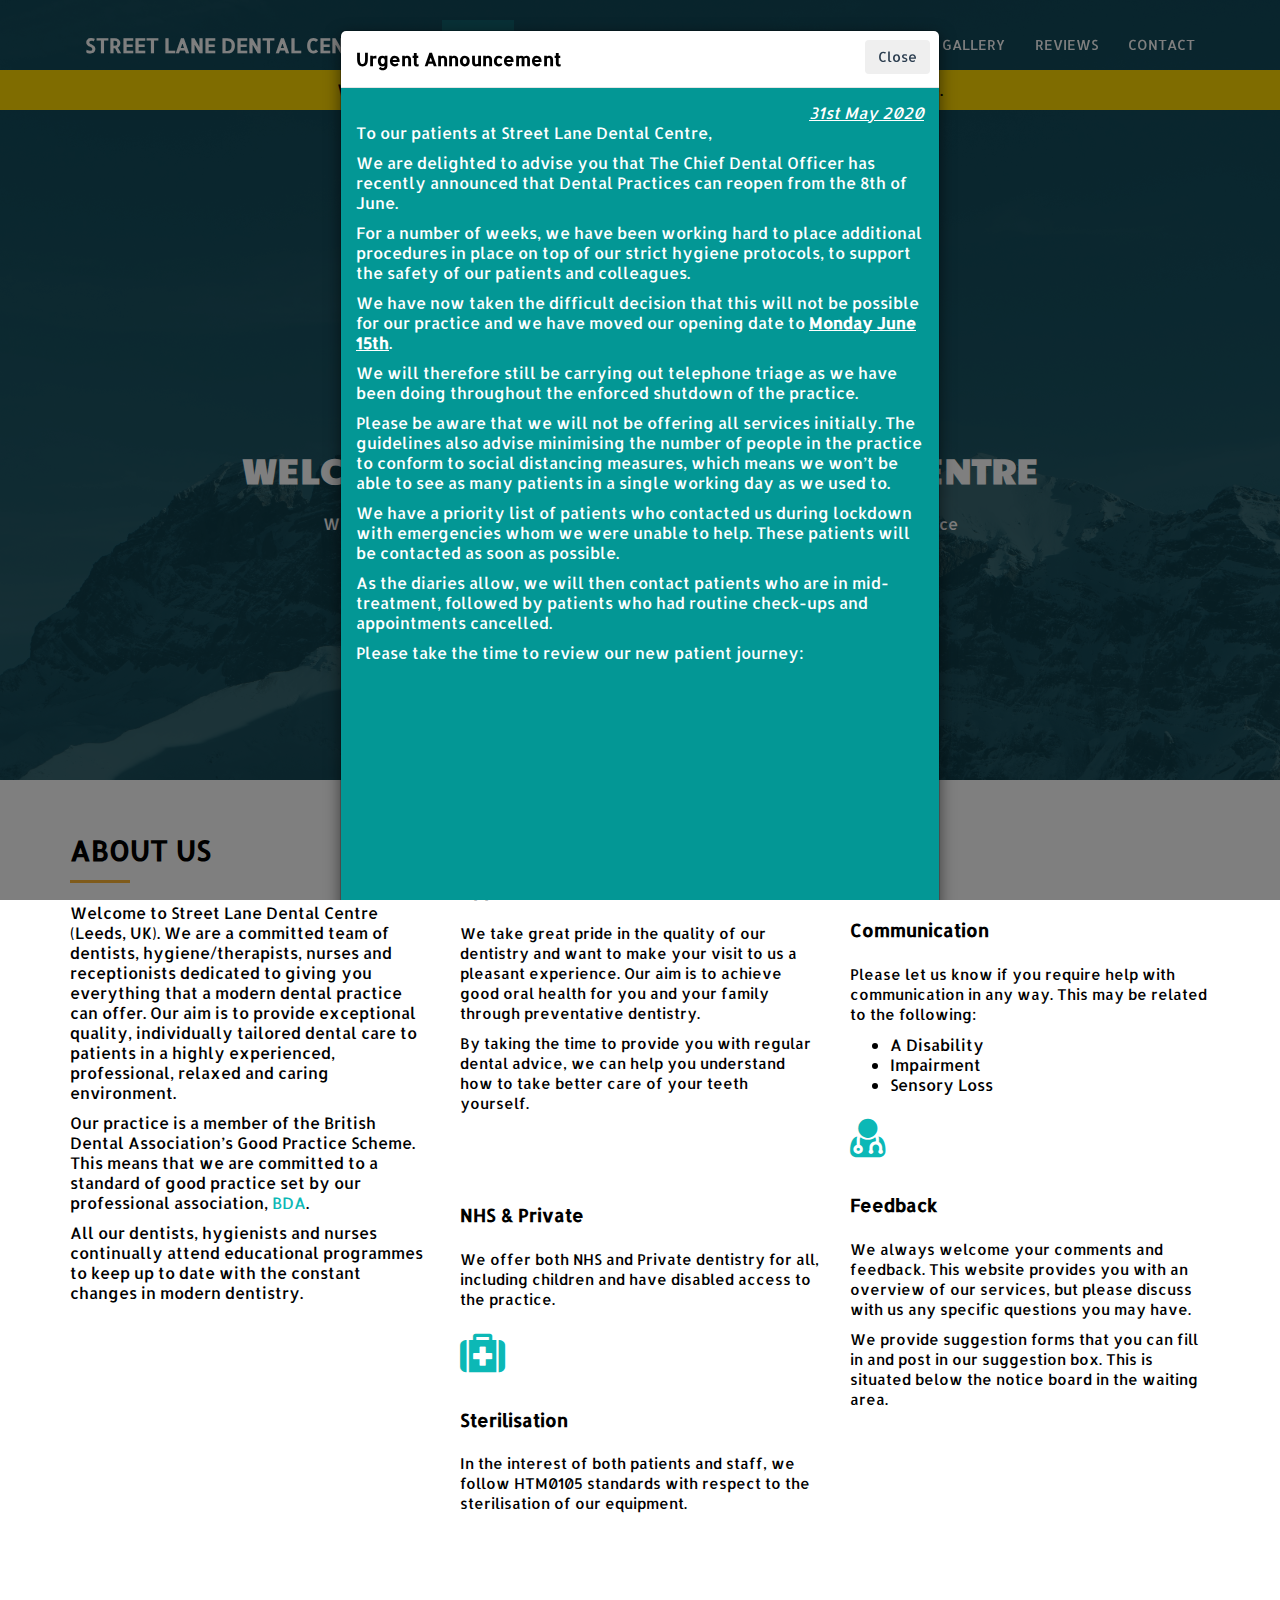
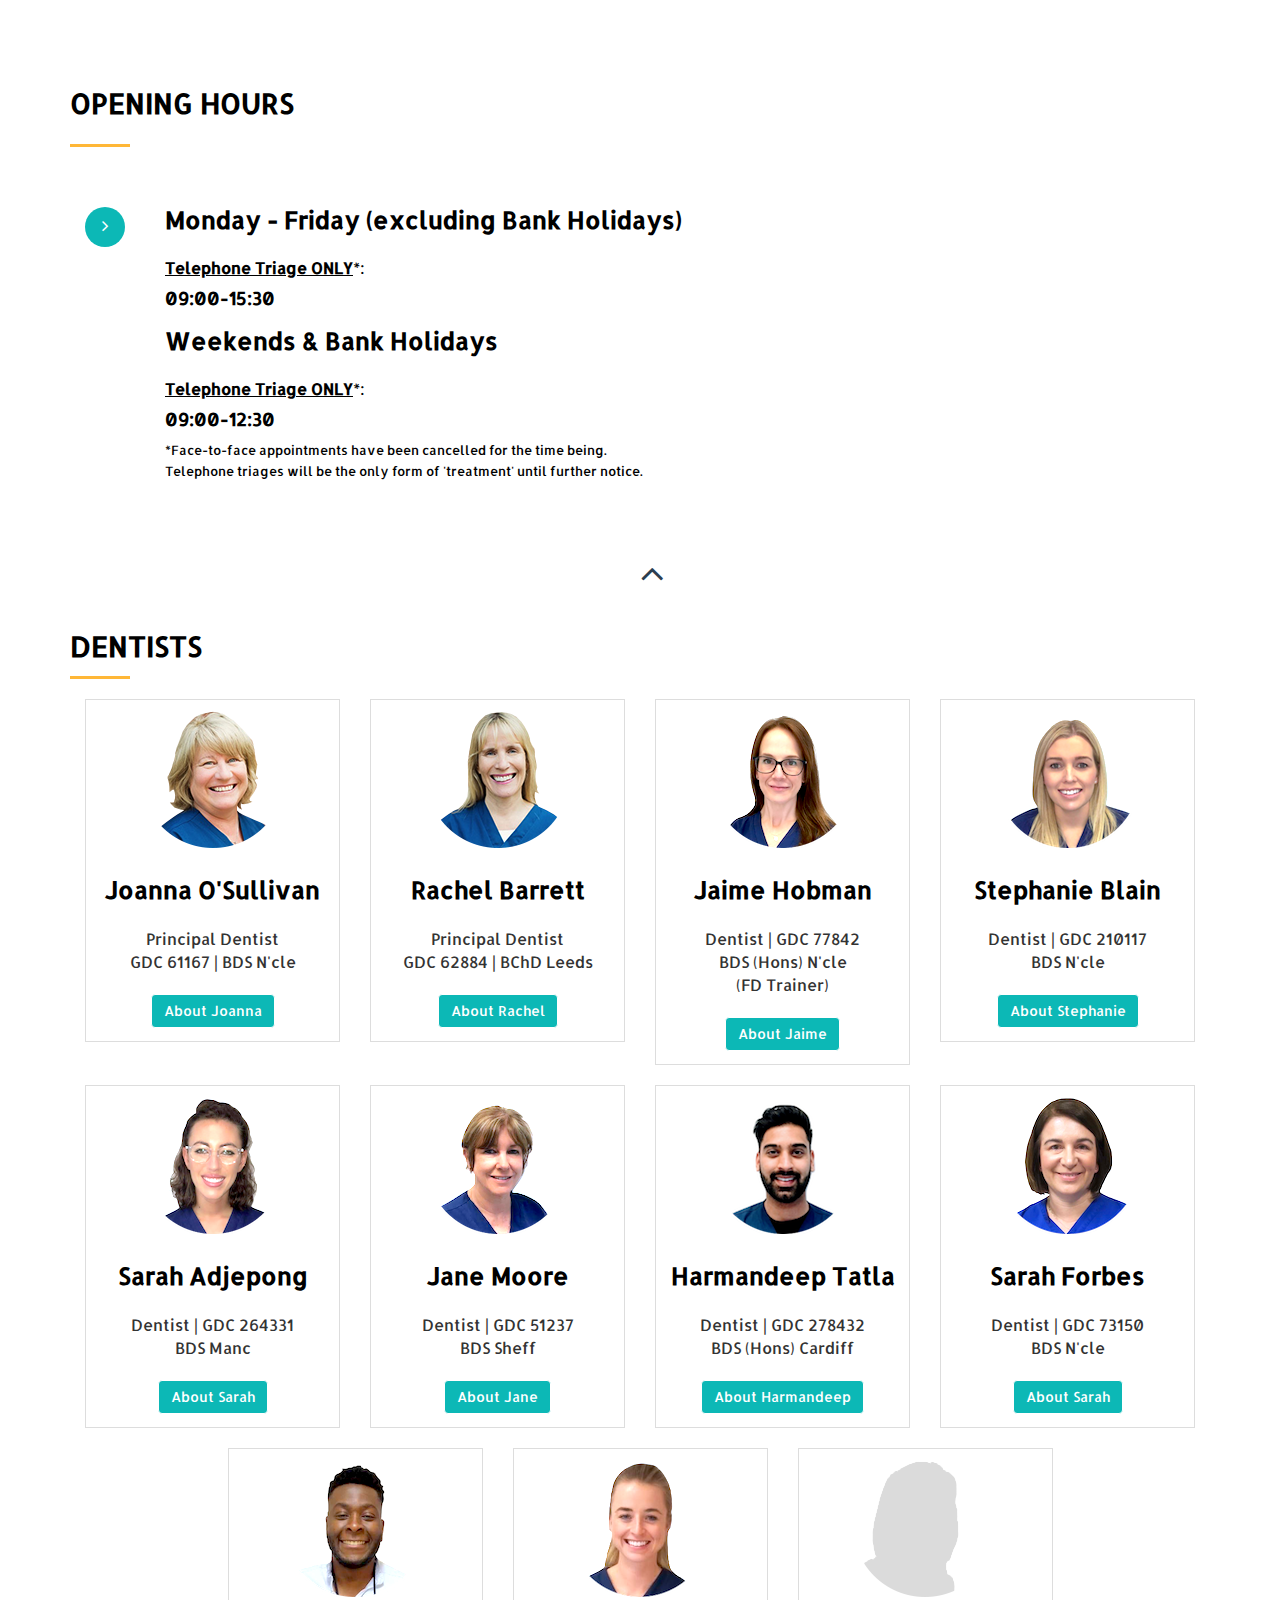
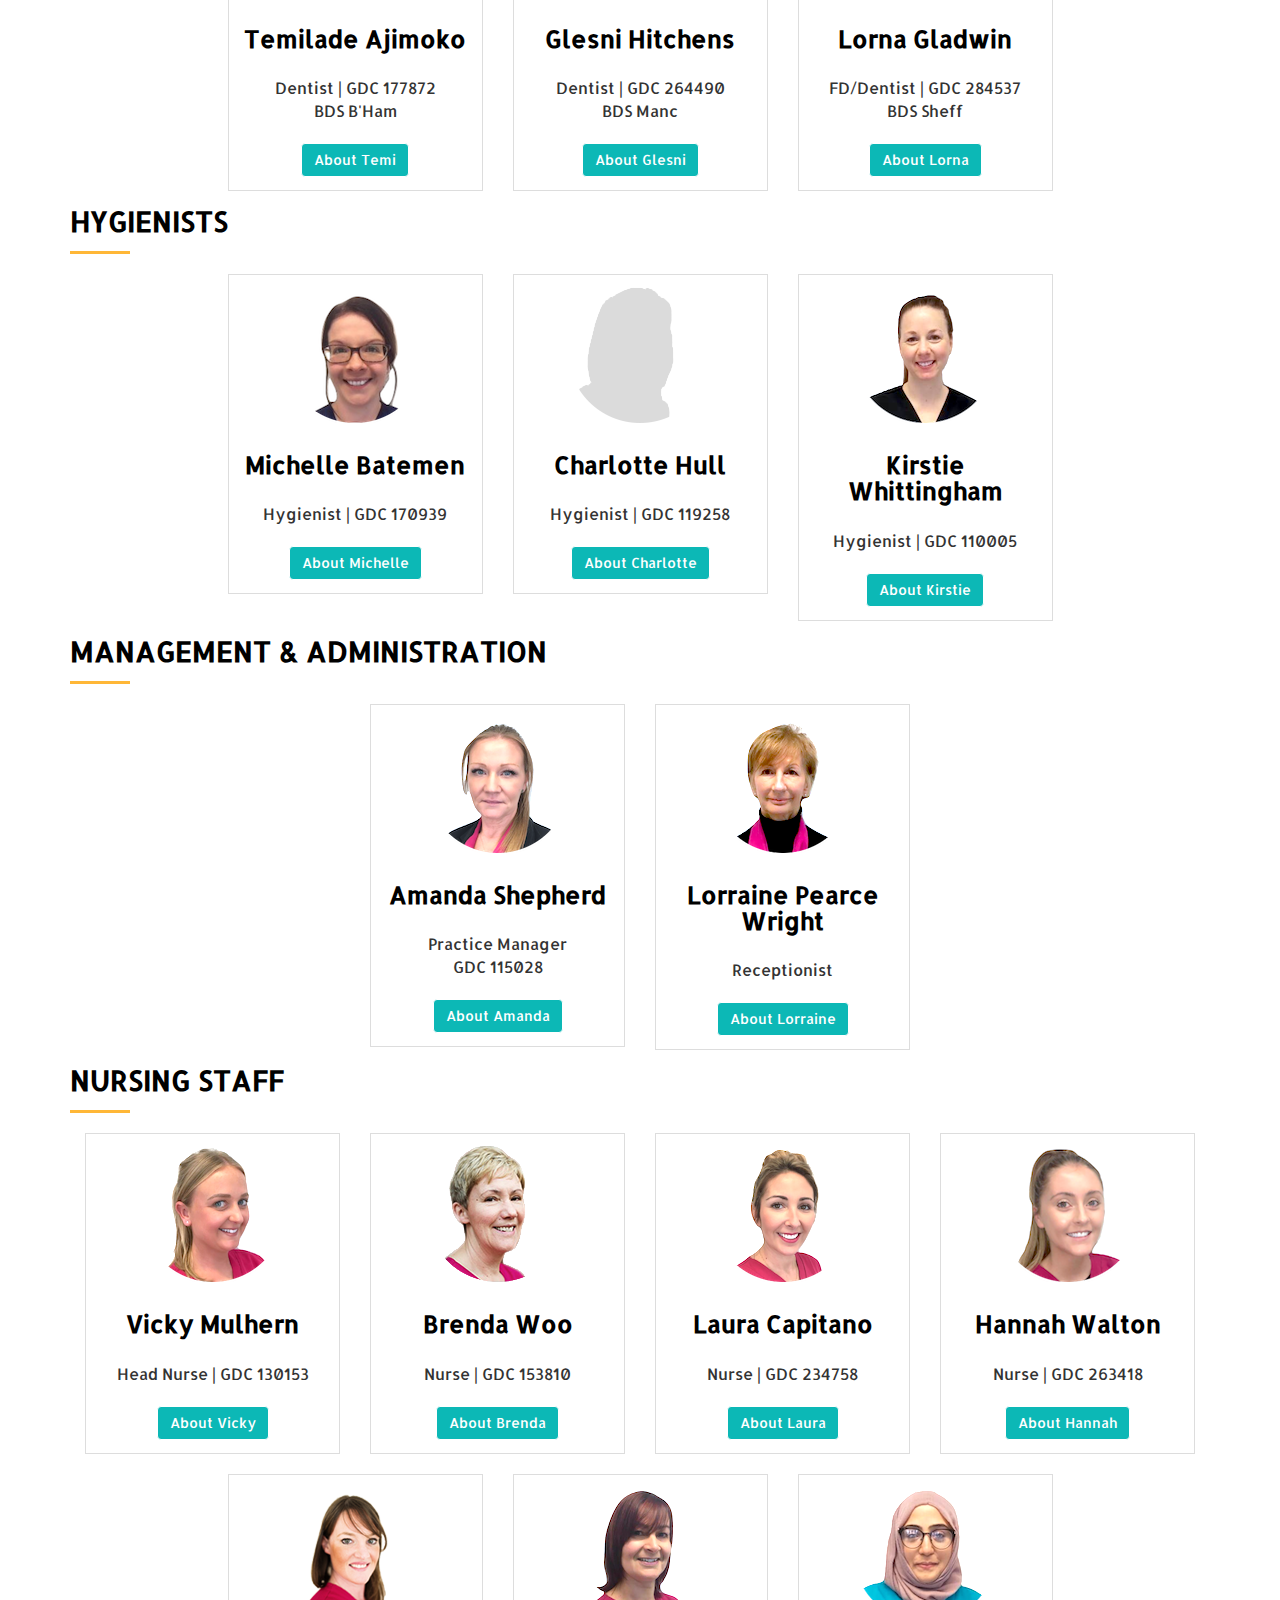
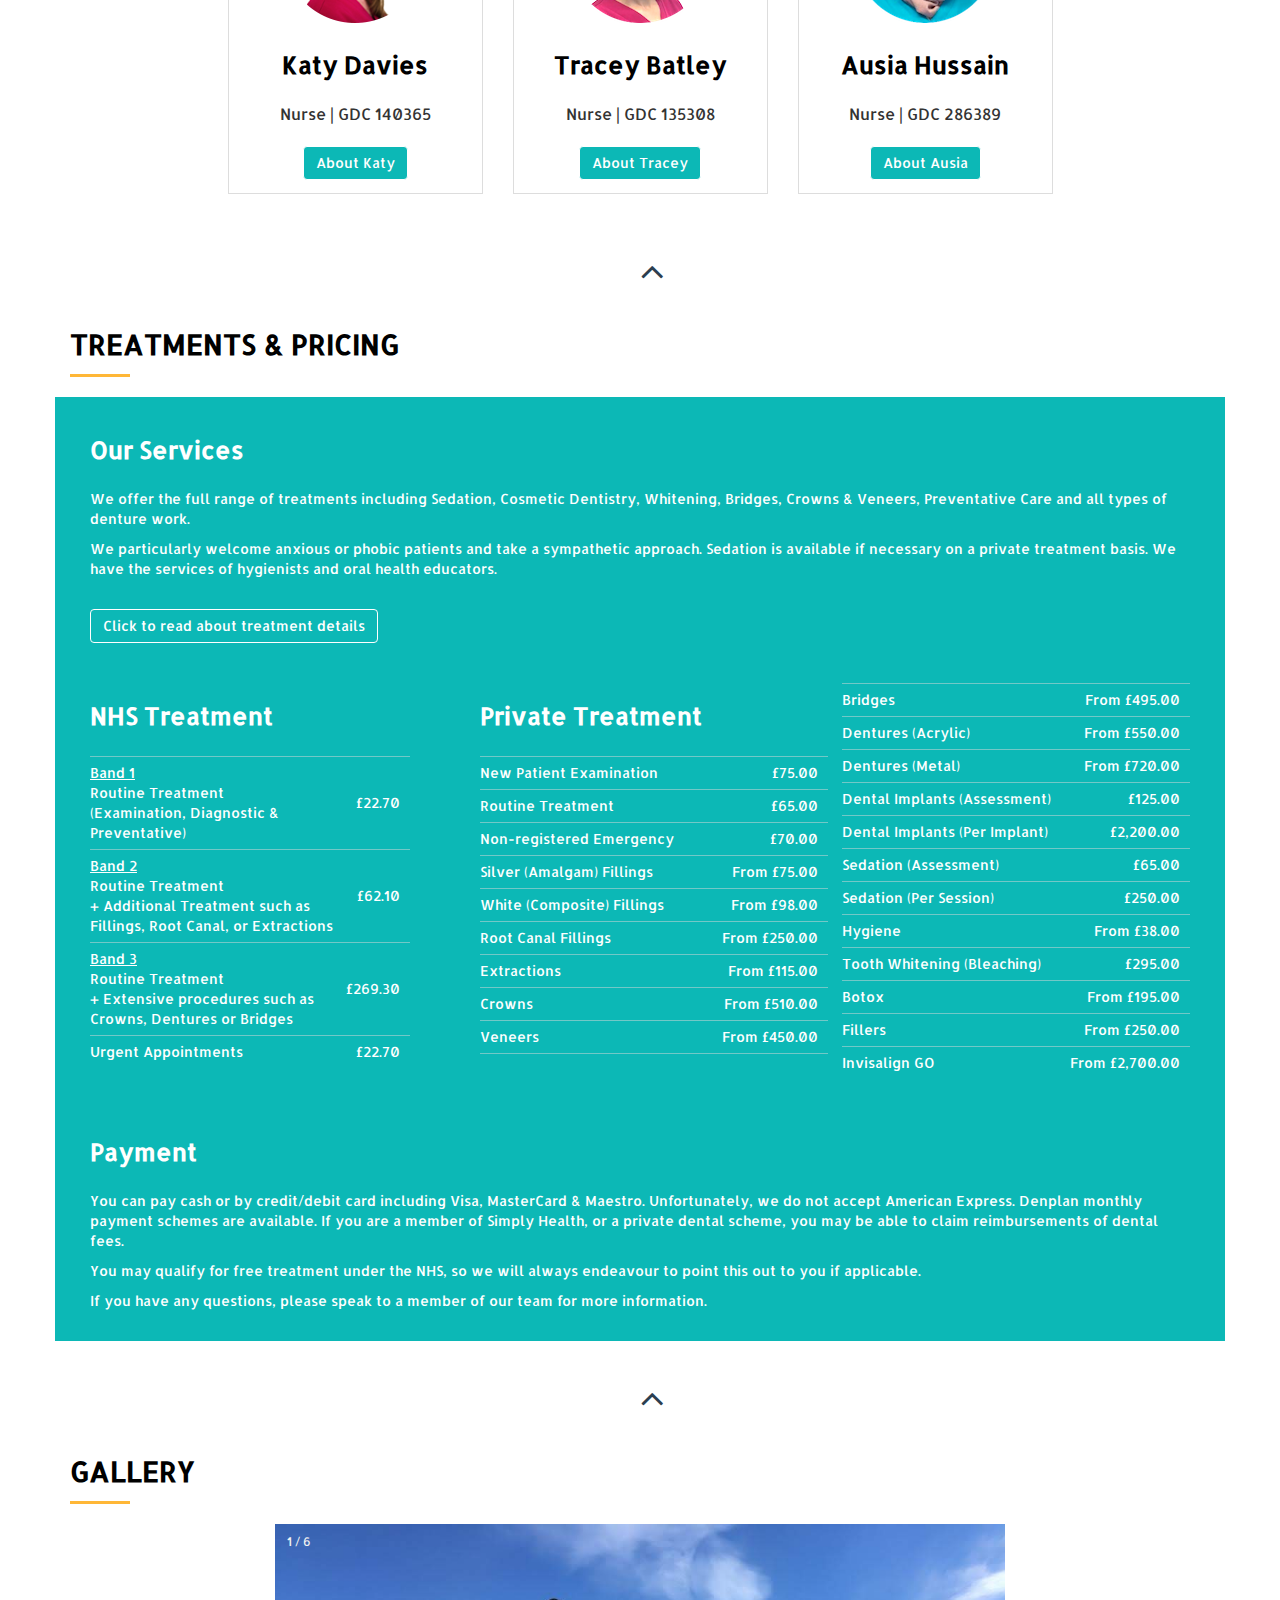
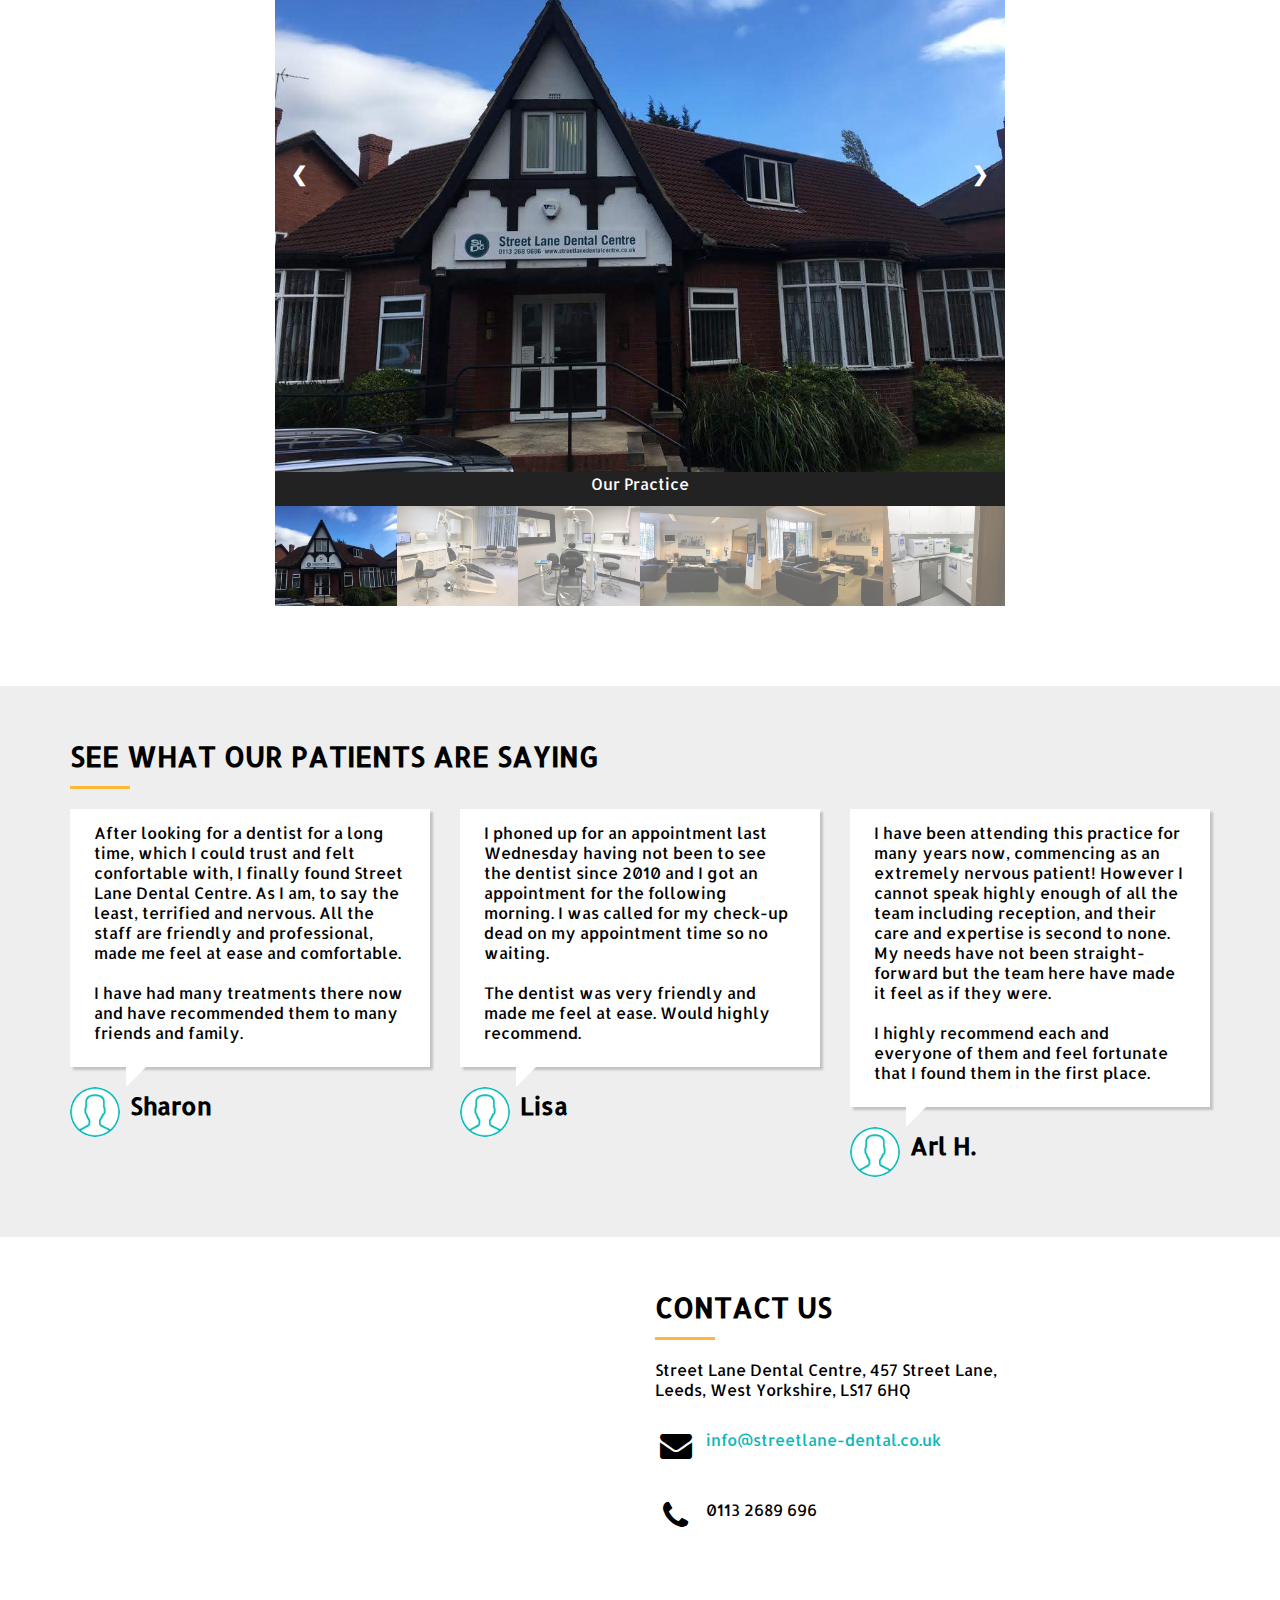
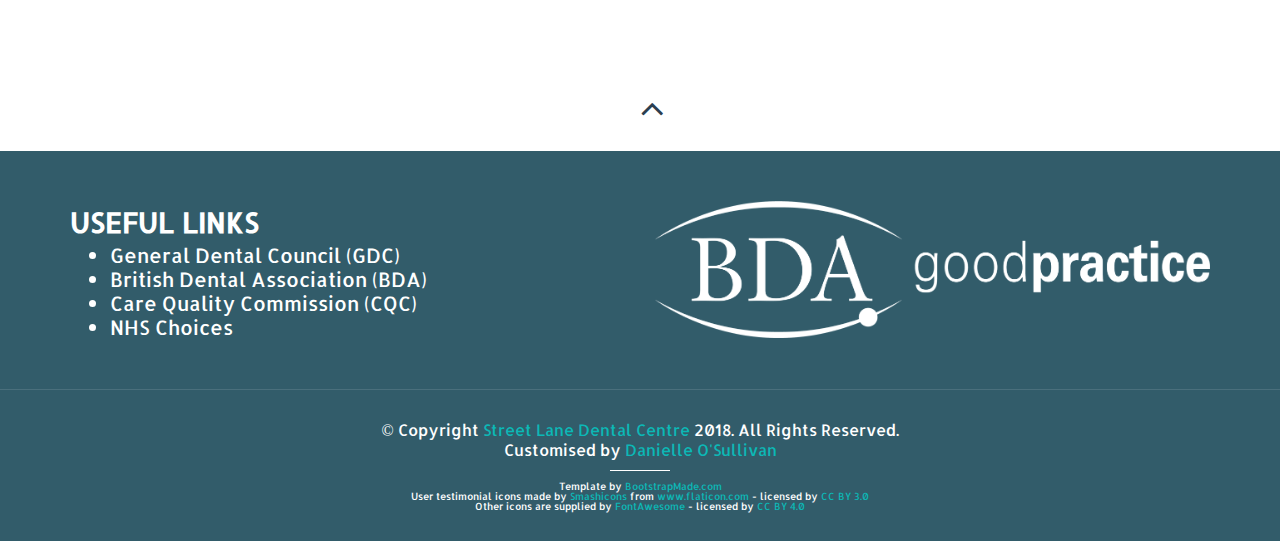
==== index.html @ fb42a30f "Add embedded video on patient journey" ====
<!DOCTYPE html>
<html lang="en">

<head>
  <meta charset="utf-8">
  <meta name="viewport" content="width=device-width, initial-scale=1">
  <title>Street Lane Dental Centre | Leeds</title>
  <meta name="description" content="Street Lane Dental Centre Homepage">
  <meta name="keywords" content="dental practice, dentist, dentistry, medical, doctors">

  <link rel="shortcut icon" type="image/x-icon" href="img/sldc-favicon.ico">
  <link rel="icon" type="image/x-icon" href="img/sldc-favicon.ico">
  <link rel="stylesheet" type="text/css" href="https://fonts.googleapis.com/css?family=Open+Sans|Raleway|Candal">
  <link href='https://fonts.googleapis.com/css?family=Allerta' rel='stylesheet'>
  <link rel="stylesheet" type="text/css" href="css/font-awesome.min.css">
  <link rel="stylesheet" href="https://use.fontawesome.com/releases/v5.4.1/css/all.css" integrity="sha384-5sAR7xN1Nv6T6+dT2mhtzEpVJvfS3NScPQTrOxhwjIuvcA67KV2R5Jz6kr4abQsz" crossorigin="anonymous">
  <link rel="stylesheet" type="text/css" href="css/bootstrap.min.css">
  <link rel="stylesheet" type="text/css" href="css/style.css">
  <!-- =======================================================
    Theme Name: Medilab
    Theme URL: https://bootstrapmade.com/medilab-free-medical-bootstrap-theme/
    Author: BootstrapMade.com
    Author URL: https://bootstrapmade.com
  ======================================================= -->
</head>

<body id="home" data-spy="scroll" data-target=".navbar" data-offset="60">
  <!--banner-->
  <section id="banner" class="banner">
    <div class="bg-color">
      <nav class="navbar navbar-default navbar-fixed-top">
        <div class="container">
          <div class="col-md-12">
            <div class="navbar-header">
              <button type="button" class="navbar-toggle" data-toggle="collapse" data-target="#myNavbar">
                <span class="icon-bar"></span>
                <span class="icon-bar"></span>
                <span class="icon-bar"></span>
              </button>
              <a class="navbar-brand" href=""><img src="img/sldc-logo.png"><span>STREET LANE DENTAL CENTRE</span></a>
            </div>
            <div class="collapse navbar-collapse navbar-right" id="myNavbar">
              <ul class="nav navbar-nav">
                <li class="active"><a href="">Home</a></li>
                <li class=""><a href="#about">About</a></li>
                <li class=""><a href="#hours">Hours</a></li>
                <li class=""><a href="#team">Team</a></li>
                <li class=""><a href="#treatments">Treatments & Prices</a></li>
                <li class=""><a href="#gallery">Gallery</a></li>
                <li class=""><a href="#reviews">Reviews</a></li>
                <li class=""><a href="#contact">Contact</a></li>
              </ul>
            </div>
          </div>
        </div>
        <div class="announcement-container">
          <div class="announcement-banner-header text-center">
            We have some measures in place with regards to COVID-19. <a data-toggle="modal" href="#covid-modal">Read more here</a>.
          </div>
        </div>
      </nav>
      <div class="modal fade" id="covid-modal" tabindex="-1" role="dialog" aria-labelledby="modal-title"
        aria-hidden="true">
        <div class="modal-dialog" role="document">
          <div class="modal-content">
            <div class="modal-header">
              <h4 class="modal-title" id="modal-title">Urgent Announcement</h4>
              <button type="button" class="btn btn-secondary modal-close" data-dismiss="modal">Close</button>
            </div>
            <div class="modal-body covid-modal">
              <div class="date"><i>31st May 2020</i></div>
              <p>To our patients at Street Lane Dental Centre,</p>
              <p>We are delighted to advise you that The Chief Dental Officer has recently announced that Dental
              Practices can reopen from the 8th of June.</p>
              <p>For a number of weeks, we have been working hard to place additional procedures in place on top of our strict hygiene protocols, to support the safety of our patients and colleagues.</p>
              <p>We have now taken the difficult decision that this will not be possible for our practice and we have moved our opening date to <b><u>Monday June 15th</u></b>.</p>
              <p>We will therefore still be carrying out telephone triage as we have been doing throughout the enforced shutdown of the practice.</p>
              <span id="opt-in"></span>
              <p>Please be aware that we will not be offering all services initially. The guidelines also advise minimising the number of people in the practice to conform to social distancing measures, which means we won’t be able to see as many patients in a single working day as we used to.</p>
              <p>We have a priority list of patients who contacted us during lockdown with emergencies whom we were
              unable to help. These patients will be contacted as soon as possible.</p>
              <p>As the diaries allow, we will then contact patients who are in mid-treatment, followed by patients who had routine check-ups and appointments cancelled.</p>
              <p>Please take the time to review our new patient journey:</p>
              <iframe width="560" height="315" src="https://www.youtube.com/embed/AKAT3L2o9x8" frameborder="0"
                allow="accelerometer; autoplay; encrypted-media; gyroscope; picture-in-picture" allowfullscreen></iframe>
              <p>Please assume that any dental appointment you have scheduled with us that was arranged prior to the
              UK lockdown is cancelled for the time being.</p>
              <p><b><u>Please do not attend the practice without a prior appointment.</u></b></p>
              <p>If you do need help or advice, please <a class="covid-link" href="#contact" id="contact-link">call or email us</a>.</p>
              <p>Our team will be working really hard to get back to ‘normal’ as soon as possible, so whilst this is brilliant news, please be patient with us.</p>
              <p>We hope to see you soon,</p>
              <p><b><span style="font-size: larger;">Joanna O’Sullivan & Rachel Barrett</span></b><br>
              Owners<br>Street Lane Dental Centre</p>
            </div>
            <div class="modal-footer treatment-modal">
              <button type="button" class="btn btn-secondary" data-dismiss="modal">Close</button>
            </div>
          </div>
        </div>
      </div>
      <div class="container">
        <div class="row">
          <div class="banner-info">
            <div class="banner-logo text-center">
              <img src="img/sldc-logo.png" class="img-responsive">
            </div>
            <div class="banner-text text-center">
              <h1 class="white">Welcome to Street Lane Dental Centre</h1>
              <p class="white">Whether you are a new or existing patient, thank you for choosing our practice</p>
              <a href="#contact" class="btn btn-appoint">MAKE AN APPOINTMENT</a>
            </div>
          </div>
        </div>
      </div>
    </div>
  </section>
  <!--/ banner-->
  <!--about-->
  <section id="about" class="section-padding">
    <div class="container">
      <div class="row">
        <div class="col-md-4 col-sm-4">
          <h2 class="ser-title">About Us</h2>
          <hr class="botm-line">
          <p>Welcome to Street Lane Dental Centre (Leeds, UK). We are a committed team of dentists, hygiene/therapists, nurses and receptionists dedicated to giving you everything that a modern dental practice can offer. Our aim is to provide exceptional quality, individually tailored dental care to patients in a highly experienced, professional, relaxed and caring environment.</p>
          <p>Our practice is a member of the British Dental Association’s Good Practice Scheme. This means that we are committed to a standard of good practice set by our professional association,
            <a href="https://www.bda.org/goodpractice">BDA</a>.</p>
          <p>All our dentists, hygienists and nurses continually attend educational programmes to keep up to date with the constant changes in modern dentistry.</p>
        </div>
        <div class="col-md-4 col-sm-4">
          <div class="service-info">
            <div class="icon">
              <i class="fa fa-hospital"></i>
            </div>
            <div class="icon-info">
              <h4>Appointments</h4>
              <p>We take great pride in the quality of our dentistry and want to make your visit to us a pleasant experience. Our aim is to achieve good oral health for you and your family through preventative dentistry.</p>
              <p>By taking the time to provide you with regular dental advice, we can help you understand how to take better care of your teeth yourself.</p>
              <br>
            </div>
          </div>
          <div class="service-info">
            <div class="icon">
              <i class="fas fa-tooth"></i>
            </div>
            <div class="icon-info">
              <h4>NHS & Private</h4>
              <p>We offer both NHS and Private dentistry for all, including children and have disabled access to the practice.</p>
            </div>
          </div>
          <div class="service-info">
            <div class="icon">
              <i class="fa fa-medkit"></i>
            </div>
            <div class="icon-info">
              <h4>Sterilisation</h4>
              <p>In the interest of both patients and staff, we follow HTM0105 standards with respect to the sterilisation of our
                equipment.</p>
              <br>
            </div>
          </div>
        </div>
        <div class="col-md-4 col-sm-4">
          <div class="service-info bullet-points">
            <div class="icon">
              <i class="fa fa-universal-access"></i>
            </div>
            <div class="icon-info">
              <h4>Communication</h4>
              <p>Please let us know if you require help with communication in any way. This may be related to the following:
                <ul>
                  <li>A Disability</li>
                  <li>Impairment</li>
                  <li>Sensory Loss</li>
                </ul>
              </p>
            </div>
          </div>
          <div class="service-info">
            <div class="icon">
              <i class="fa fa-user-md"></i>
            </div>
            <div class="icon-info">
              <h4>Feedback</h4>
              <p>We always welcome your comments and feedback. This website provides you with an overview of our services, but please discuss with us any specific questions you may have.</p>
              <p>We provide suggestion forms that you can fill in and post in our suggestion box. This is situated below the notice board in the waiting area.</p>
            </div>
          </div>
        </div>
      </div>
    </div>
  </section>
  <!--/ about-->
  <!--opening times-->
  <section id="hours" class="section-padding">
    <div class="container">
      <div class="row">
        <div class="col-md-12 col-sm-4 col-xs-12">
          <div class="section-title">
            <h2 class="head-title lg-line">Opening Hours</h2>
            <hr class="botm-line">
            <p class="sec-para"></p>
          </div>
        </div>
        <div class="col-md-12">
        <!-- <div class="col-md-4 col-sm-8 col-xs-12"> -->
          <div style="visibility: visible;" class="col-sm-9 more-features-box">
            <div class="more-features-box-text">
              <div class="more-features-box-text-icon"> <i class="fa fa-angle-right" aria-hidden="true"></i> </div>
              <div class="more-features-box-text-description">
                <h3>Monday - Friday (excluding Bank Holidays)</h3>
                <p>
                  <b><u>Telephone Triage ONLY</u></b>*:
                  <h4>09:00-15:30</h4>
                </p>
                <h3>Weekends & Bank Holidays</h3>
                <p>
                  <b><u>Telephone Triage ONLY</u></b>*:
                  <h4>09:00-12:30</h4>
                  <span style="font-size: smaller;">*Face-to-face appointments have been cancelled for the time being.<br>Telephone
                    triages will be the only form of 'treatment' until further notice.</span>
                </p>
                <!-- <h3>Mon - Thu</h3>
                <p><b><u>Morning</u></b>:<br>08:30-12:50</p>
                <p><b><u>Afternoon</u></b>:<br>14:00-17:00</p> -->
              </div>
            </div>
          </div>
        </div>
        <!-- <div class="col-md-4 col-sm-8 col-xs-12">
          <div style="visibility: visible;" class="col-sm-9 more-features-box">
            <div class="more-features-box-text">
              <div class="more-features-box-text-icon"> <i class="fa fa-angle-right" aria-hidden="true"></i> </div>
              <div class="more-features-box-text-description">
                <h3>Fridays</h3>
                <p><b><u>Morning</u></b>:<br>08:30-12:50</p>
                <p><b><u>Afternoon</u></b>:<br>14:00-16:00</p>
              </div>
            </div>
          </div>
        </div>
        <div class="col-md-4 col-sm-8 col-xs-12">
          <div style="visibility: visible;" class="col-sm-9 more-features-box">
            <div class="more-features-box-text">
              <div class="more-features-box-text-icon"> <i class="fa fa-angle-right" aria-hidden="true"></i> </div>
              <div class="more-features-box-text-description">
                <h3>Weekends</h3>
                <p><b><u>Saturdays</u></b>: By prior arrangement only</p>
                <p><b><u>Sundays</u></b>:<br>Closed</p>
              </div>
            </div>
          </div>
        </div> -->
      </div>
    </div>
    <div class="col-md-12 back-top-top-container">
      <div class="back-to-top text-center">
        <a href="#home"><i class="fa fa-angle-up"></i></a>
      </div>
    </div>
  </section>
  <!--/ opening times-->
  <!-- team-->
  <section id="team" class="section-padding">
    <div class="container">
      <div class="row">
        <!-- Dentists -->
        <div class="col-md-12">
          <h2 class="ser-title">Dentists</h2>
          <hr class="botm-line">
        </div>
        <!-- first row -->
        <div class="col-md-12 people">
          <div class="col-md-3 col-sm-3 col-xs-6">
            <div class="thumbnail">
              <img src="img/joanna.png" alt="Dr Joanna O'Sullivan" class="team-img">
              <div class="caption">
                <h3>Joanna O'Sullivan</h3>
                <p>Principal Dentist<br>GDC 61167 | BDS N'cle</p>
                <!-- Button trigger modal -->
                <button type="button" class="btn btn-primary modal-button" data-toggle="modal" data-target="#about-joanna-modal">
                  About Joanna
                </button>
                <!-- Modal -->
                <div class="modal fade" id="about-joanna-modal" tabindex="-1" role="dialog" aria-labelledby="modal-title" aria-hidden="true">
                  <div class="modal-dialog" role="document">
                    <div class="modal-content">
                      <div class="modal-header">
                        <h4 class="modal-title" id="modal-title">About Joanna O'Sullivan</h4>
                      </div>
                      <div class="modal-body about-joanna-modal">
                        <img src="img/joanna.png" alt="Dr Joanna O'Sullivan" class="modal-img">
                        <p>Jo qualified from Newcastle University in 1986 and has worked as a General Dental Practitioner for over 30 years. Jo and her sister Rachel own Street Lane Dental Centre after previously owning a practice in South Leeds for many years. She enjoys all aspects of dentistry, but especially restorative dentistry.</p>
                        <p>Jo has a Dental-Political interest and has been Secretary of Leeds Local Dental Committee since 1994; helping to represent the dentists of Leeds at a local and national level.</p>
                        <p>Jo also works as a Clinical Dental Adviser for NHS England North (Yorkshire and The Humber) and has carried out this role since 1999.</p>
                        <p>Jo’s Clinical days at the practice are <u>Mondays</u>, <u>Tuesdays</u> and <u>Thursdays</u> and her Adviser role for NHS England is on a Wednesday.</p>
                        <p>Jo is married with three children and loves holidays, gardening and spending time with her family.</p>
                      </div>
                      <div class="modal-footer treatment-modal">
                        <button type="button" class="btn btn-secondary" data-dismiss="modal">Close</button>
                      </div>
                    </div>
                  </div>
                </div>
                <!-- End of modal -->
              </div>
            </div>
          </div>
          <div class="col-md-3 col-sm-3 col-xs-6">
            <div class="thumbnail">
              <img src="img/rachel.png" alt="Dr Rachel Barrett" class="team-img">
              <div class="caption">
                <h3>Rachel Barrett</h3>
                <p>Principal Dentist<br>GDC 62884 | BChD Leeds</p>
                <!-- Button trigger modal -->
                <button type="button" class="btn btn-primary modal-button" data-toggle="modal" data-target="#about-rachel-modal">
                  About Rachel
                </button>
                <!-- Modal -->
                <div class="modal fade" id="about-rachel-modal" tabindex="-1" role="dialog" aria-labelledby="modal-title" aria-hidden="true">
                  <div class="modal-dialog" role="document">
                    <div class="modal-content">
                      <div class="modal-header">
                        <h4 class="modal-title" id="modal-title">About Rachel Barrett</h4>
                      </div>
                      <div class="modal-body about-rachel-modal">
                        <img src="img/rachel.png" alt="Dr Rachel Barrett" class="modal-img">
                        <p>Rachel Qualified from Leeds Dental School in 1987 and went on to complete a Masters in Implant Dentistry at Warwick University in 2008.</p>
                        <p>She has been involved in Vocational Training teaching and mentoring a number of newly qualified graduates.</p>
                        <p>She is happy to accept referrals for Dental Implants.</p>
                        <p>Out of work hobbies include cycling, swimming and running, often taking part in cycle challenges for various charities.</p>
                        <p>She has two boys and is often found supporting them at rugby and cricket.</p>
                      </div>
                      <div class="modal-footer treatment-modal">
                        <button type="button" class="btn btn-secondary" data-dismiss="modal">Close</button>
                      </div>
                    </div>
                  </div>
                </div>
                <!-- End of modal -->
              </div>
            </div>
          </div>
          <div class="col-md-3 col-sm-3 col-xs-6">
            <div class="thumbnail">
              <img src="img/jaime.png" alt="Dr Jaime Hobman" class="team-img">
              <div class="caption">
                <h3>Jaime Hobman</h3>
                <p>Dentist | GDC 77842<br>BDS (Hons) N'cle<br>(FD Trainer)</p>
                <!-- Button trigger modal -->
                <button type="button" class="btn btn-primary modal-button" data-toggle="modal" data-target="#about-jaime-modal">
                  About Jaime
                </button>
                <!-- Modal -->
                <div class="modal fade" id="about-jaime-modal" tabindex="-1" role="dialog" aria-labelledby="modal-title" aria-hidden="true">
                  <div class="modal-dialog" role="document">
                    <div class="modal-content">
                      <div class="modal-header">
                        <h4 class="modal-title" id="modal-title">About Jaime Hobman</h4>
                      </div>
                      <div class="modal-body about-jaime-modal">
                        <img src="img/jaime.png" alt="Dr Jaime Hobman" class="modal-img">
                        <p>Jaime joined the practice in 2010 initially as a Locum Dentist but enjoyed it so much she never got round to leaving.</p>
                        <p>Jaime also has the role of Educational Supervisor for the foundation dentists who join the practice each year.</p>
                        <p>In 2015 she passed her PGCE (clinical) at Leeds University with distinction to support her educational role.</p>
                        <p>Jaime is also an Invisalign Go Provider.</p>
                        <p>When not at work she looks after her two young boys, enjoys the countryside and swimming.</p>
                      </div>
                      <div class="modal-footer treatment-modal">
                        <button type="button" class="btn btn-secondary" data-dismiss="modal">Close</button>
                      </div>
                    </div>
                  </div>
                </div>
                <!-- End of modal -->
              </div>
            </div>
          </div>
          <div class="col-md-3 col-sm-3 col-xs-6">
            <div class="thumbnail">
              <img src="img/stephanie.png" alt="Dr Stephanie Blain" class="team-img">
              <div class="caption">
                <h3>Stephanie Blain</h3>
                <p>Dentist | GDC 210117<br>BDS N'cle</p>
                <!-- Button trigger modal -->
                <button type="button" class="btn btn-primary modal-button" data-toggle="modal" data-target="#about-stephanie-modal">
                  About Stephanie
                </button>
                <!-- Modal -->
                <div class="modal fade" id="about-stephanie-modal" tabindex="-1" role="dialog" aria-labelledby="modal-title" aria-hidden="true">
                  <div class="modal-dialog" role="document">
                    <div class="modal-content">
                      <div class="modal-header">
                        <h4 class="modal-title" id="modal-title">About Stephanie Blain</h4>
                      </div>
                      <div class="modal-body about-stephanie-modal">
                        <img src="img/stephanie.png" alt="Ms Stephanie Blain" class="modal-img">
                        <p>Stephanie graduated from Newcastle University in 2011. After training she decided to move back to Yorkshire and joined the practice in 2015.</p>
                        <p>In 2016 she decided to gain extra qualifications in Facial Aesthetics and since has expanded her knowledge and skills by attending courses on Harley Street. In her spare time shes plays netball twice a week and has a lovely Bedlington Terrier called Lenny that needs walking a lot!</p>
                        <p>Stephanie has been away for maternity leave but will be coming back to work <u>Mondays</u>, <u>Thursdays</u> and <u>Fridays</u>, starting on 2nd April 2020.</p>
                      </div>
                      <div class="modal-footer treatment-modal">
                        <button type="button" class="btn btn-secondary" data-dismiss="modal">Close</button>
                      </div>
                    </div>
                  </div>
                </div>
                <!-- End of modal -->
              </div>
            </div>
          </div>
          <div class="col-md-3 col-sm-3 col-xs-6">
            <div class="thumbnail">
              <img src="img/sarah.png" alt="Dr Sarah Adjepong" class="team-img">
              <div class="caption">
                <h3>Sarah Adjepong</h3>
                <p>Dentist | GDC 264331<br>BDS Manc</p>
                <!-- Button trigger modal -->
                <button type="button" class="btn btn-primary modal-button" data-toggle="modal" data-target="#about-sarah-modal">
                  About Sarah
                </button>
                <!-- Modal -->
                <div class="modal fade" id="about-sarah-modal" tabindex="-1" role="dialog" aria-labelledby="modal-title"
                  aria-hidden="true">
                  <div class="modal-dialog" role="document">
                    <div class="modal-content">
                      <div class="modal-header">
                        <h4 class="modal-title" id="modal-title">About Sarah Adjepong</h4>
                      </div>
                      <div class="modal-body about-sarah-modal">
                        <img src="img/sarah.png" alt="Ms Sarah Adjepong" class="modal-img">
                        <p>Sarah enjoys all aspects of dentistry, and loves treating children! She graduated from Manchester in 2016, and is now furthering her skills through a Dental Implant course.</p>
                        <p>Outside of work, she enjoys painting and spending time with family and friends.</p>
                        <p>Sarah is currently on maternity leave and will be returning to the practice in January 2021.</p>
                      </div>
                      <div class="modal-footer treatment-modal">
                        <button type="button" class="btn btn-secondary" data-dismiss="modal">Close</button>
                      </div>
                    </div>
                  </div>
                </div>
                <!-- End of modal -->
              </div>
            </div>
          </div>
          <div class="col-md-3 col-sm-3 col-xs-6">
            <div class="thumbnail">
              <img src="img/jane.png" alt="Dr Jane Moore" class="team-img">
              <div class="caption">
                <h3>Jane Moore</h3>
                <p>Dentist | GDC 51237<br>BDS Sheff</p>
                <!-- Button trigger modal -->
                <button type="button" class="btn btn-primary modal-button" data-toggle="modal" data-target="#about-jane-modal">
                  About Jane
                </button>
                <!-- Modal -->
                <div class="modal fade" id="about-jane-modal" tabindex="-1" role="dialog" aria-labelledby="modal-title" aria-hidden="true">
                  <div class="modal-dialog" role="document">
                    <div class="modal-content">
                      <div class="modal-header">
                        <h4 class="modal-title" id="modal-title">About Jane Moore</h4>
                      </div>
                      <div class="modal-body about-jane-modal">
                        <img src="img/jane.png" alt="Jane Moore" class="modal-img">
                        <p>Jane recently joined Street Lane Dental Centre and has an interest in treating nervous , anxious and phobic patients.
                        Jane has a diploma in sedation and is happy to accept referrals to treat patients using IV sedation.</p>
                        <p>Jane has a dental political interest and has represented her profession for many years at both local and national
                        level.</p>
                      </div>
                      <div class="modal-footer treatment-modal">
                        <button type="button" class="btn btn-secondary" data-dismiss="modal">Close</button>
                      </div>
                    </div>
                  </div>
                </div>
                <!-- End of modal -->
              </div>
            </div>
          </div>
          <div class="col-md-3 col-sm-3 col-xs-6">
            <div class="thumbnail">
              <img src="img/harmandeep.png" alt="Harmandeep Tatla" class="team-img">
              <div class="caption">
                <h3>Harmandeep Tatla</h3>
                <p>Dentist | GDC 278432<br>BDS (Hons) Cardiff</p>
                <!-- Button trigger modal -->
                <button type="button" class="btn btn-primary modal-button" data-toggle="modal" data-target="#about-harmandeep-modal">
                  About Harmandeep
                </button>
                <!-- Modal -->
                <div class="modal fade" id="about-harmandeep-modal" tabindex="-1" role="dialog" aria-labelledby="modal-title" aria-hidden="true">
                  <div class="modal-dialog" role="document">
                    <div class="modal-content">
                      <div class="modal-header">
                        <h4 class="modal-title" id="modal-title">About Harmandeep Tatla</h4>
                      </div>
                      <div class="modal-body about-harmandeep-modal">
                        <img src="img/harmandeep.png" alt="Harmandeep Tatla" class="modal-img">
                        <p>Harmandeep graduated from Cardiff University in the summer of 2018, has successfully carryied out his dental foundation training year with SLDC and is staying with the practice to help cover maternity leave.</p>
                        <p>He is specifically interested in treating anxious patients and changing their perceptions of dental treatment being painful. Further to this, Harmandeep enjoys treating children, carrying out aesthetic treatments such as white fillings and restoring smiles with crowns, bridges and dentures.</p>
                        <p>Outside of work, Harmandeep enjoys travelling and socialising with friends and family.</p>
                      </div>
                      <div class="modal-footer treatment-modal">
                        <button type="button" class="btn btn-secondary" data-dismiss="modal">Close</button>
                      </div>
                    </div>
                  </div>
                </div>
                <!-- End of modal -->
              </div>
            </div>
          </div>
          <div class="col-md-3 col-sm-3 col-xs-6">
            <div class="thumbnail">
              <img src="img/sarah-forbes.png" alt="Sarah Forbes" class="team-img">
              <div class="caption">
                <h3>Sarah Forbes</h3>
                <p>Dentist | GDC 73150<br>BDS N'cle</p>
                <!-- Button trigger modal -->
                <button type="button" class="btn btn-primary modal-button" data-toggle="modal"
                  data-target="#about-sarah-forbes-modal">
                  About Sarah
                </button>
                <!-- Modal -->
                <div class="modal fade" id="about-sarah-forbes-modal" tabindex="-1" role="dialog" aria-labelledby="modal-title"
                  aria-hidden="true">
                  <div class="modal-dialog" role="document">
                    <div class="modal-content">
                      <div class="modal-header">
                        <h4 class="modal-title" id="modal-title">About Sarah Forbes</h4>
                      </div>
                      <div class="modal-body about-sarah-forbes-modal">
                        <img src="img/sarah-forbes.png" alt="Sarah Forbes" class="modal-img">
                        <p>Sarah qualified as a dentist from the University of Newcastle-upon-Tyne in 1997. On qualification, she
                          returned to her home in Leeds, working in general dental practice. The majority of Sarah’s clinical
                          practice is in general dentistry, she enjoys the variety that different dental treatments bring each
                          day. She has an interest in Orthodontics, and also
                          works as a Clinical Assistant at an Orthodontic practice in South Leeds.</p>
                        <p>Outside of work, Sarah enjoys spending time with her family. She has three girls who keep her busy!</p>
                      </div>
                      <div class="modal-footer treatment-modal">
                        <button type="button" class="btn btn-secondary" data-dismiss="modal">Close</button>
                      </div>
                    </div>
                  </div>
                </div>
                <!-- End of modal -->
              </div>
            </div>
          </div>
          <div class="col-md-3 col-sm-3 col-xs-6">
            <div class="thumbnail">
              <img src="img/temi.png" alt="Temilade Ajimoko" class="team-img">
              <div class="caption">
                <h3>Temilade Ajimoko</h3>
                <p>Dentist | GDC 177872<br>BDS B'Ham</p>
                <!-- Button trigger modal -->
                <button type="button" class="btn btn-primary modal-button" data-toggle="modal"
                  data-target="#about-temi-modal">
                  About Temi
                </button>
                <!-- Modal -->
                <div class="modal fade" id="about-temi-modal" tabindex="-1" role="dialog" aria-labelledby="modal-title"
                  aria-hidden="true">
                  <div class="modal-dialog" role="document">
                    <div class="modal-content">
                      <div class="modal-header">
                        <h4 class="modal-title" id="modal-title">About Temilade Ajimoko</h4>
                      </div>
                      <div class="modal-body about-temi-modal">
                        <img src="img/temi.png" alt="Temilade Ajimoko" class="modal-img">
                        <p>Temi qualified from the University of Birmingham in 2009 and completed the PgDip Endo at the Eastman Dental Institute 2016 to further his knowledge and technical skills in root canal treatments. He aims to provide pain-free treatment using the latest techniques to enable patients to retain their teeth for longer.</p>
                        <p>Outside of dentistry, Temi enjoys football, skiing, tennis and is happy to chat away about the world of sport to anyone willing to listen!</p>
                      </div>
                      <div class="modal-footer treatment-modal">
                        <button type="button" class="btn btn-secondary" data-dismiss="modal">Close</button>
                      </div>
                    </div>
                  </div>
                </div>
                <!-- End of modal -->
              </div>
            </div>
          </div>
          <div class="col-md-3 col-sm-3 col-xs-6">
            <div class="thumbnail">
              <img src="img/glesni.png" alt="Glesni Hitchens" class="team-img">
              <div class="caption">
                <h3>Glesni Hitchens</h3>
                <p>Dentist | GDC 264490<br>BDS Manc</p>
                <!-- Button trigger modal -->
                <button type="button" class="btn btn-primary modal-button" data-toggle="modal"
                  data-target="#about-glesni-modal">
                  About Glesni
                </button>
                <!-- Modal -->
                <div class="modal fade" id="about-glesni-modal" tabindex="-1" role="dialog" aria-labelledby="modal-title"
                  aria-hidden="true">
                  <div class="modal-dialog" role="document">
                    <div class="modal-content">
                      <div class="modal-header">
                        <h4 class="modal-title" id="modal-title">About Glesni Hitchens</h4>
                      </div>
                      <div class="modal-body about-glesni-modal">
                        <img src="img/glesni.png" alt="Glesni Hitchens" class="modal-img">
                        <p>Glesni qualified as a Dentist at the University of Manchester, gaining undergraduate awards in Restorative Dentistry and Oral Surgery.</p>
                        <p>Following graduation, she spent time working at Alder Hey Children's hospital and various trauma/oncology units within the North West to gather experience across a number of dental specialities, gaining a particular interest in Oral Surgery and Paediatric dentistry. During this time, she qualified as a member of the Royal College of Surgeons and presented at national and international conferences.</p>
                        <p>Outside of work, Glesni enjoys walking her new puppy, following her home nation Wales in the rugby and spending time with family and friends.</p>
                      </div>
                      <div class="modal-footer treatment-modal">
                        <button type="button" class="btn btn-secondary" data-dismiss="modal">Close</button>
                      </div>
                    </div>
                  </div>
                </div>
                <!-- End of modal -->
              </div>
            </div>
          </div>
          <div class="col-md-3 col-sm-3 col-xs-6">
            <div class="thumbnail">
              <img src="img/blank.png" alt="Lorna Gladwin" class="team-img">
              <div class="caption">
                <h3>Lorna Gladwin</h3>
                <p>FD/Dentist | GDC 284537<br>BDS Sheff</p>
                <!-- Button trigger modal -->
                <button type="button" class="btn btn-primary modal-button" data-toggle="modal" data-target="#about-lorna-modal">
                  About Lorna
                </button>
                <!-- Modal -->
                <div class="modal fade" id="about-lorna-modal" tabindex="-1" role="dialog" aria-labelledby="modal-title"
                  aria-hidden="true">
                  <div class="modal-dialog" role="document">
                    <div class="modal-content">
                      <div class="modal-header">
                        <h4 class="modal-title" id="modal-title">About Lorna Gladwin</h4>
                      </div>
                      <div class="modal-body about-lorna-modal">
                        <img src="img/blank.png" alt="Lorna Gladwin" class="modal-img">
                        <p>Profile coming soon.</p>
                      </div>
                      <div class="modal-footer treatment-modal">
                        <button type="button" class="btn btn-secondary" data-dismiss="modal">Close</button>
                      </div>
                    </div>
                  </div>
                </div>
                <!-- End of modal -->
              </div>
            </div>
          </div>
        </div>
        <!-- Hygienists -->
        <div class="col-md-12">
          <h2 class="ser-title">Hygienists</h2>
          <hr class="botm-line">
        </div>
        <!-- third row -->
        <div class="col-md-12 people">
          <div class="col-md-3 col-sm-3 col-xs-6">
            <div class="thumbnail">
              <img src="img/michelle.png" alt="Ms Michelle Batemen" class="team-img">
              <div class="caption">
                <h3>Michelle Batemen</h3>
                <p>Hygienist | GDC 170939</p>
                <!-- Button trigger modal -->
                <button type="button" class="btn btn-primary modal-button" data-toggle="modal" data-target="#about-michelle-modal">
                  About Michelle
                </button>
                <!-- Modal -->
                <div class="modal fade" id="about-michelle-modal" tabindex="-1" role="dialog" aria-labelledby="modal-title" aria-hidden="true">
                  <div class="modal-dialog" role="document">
                    <div class="modal-content">
                      <div class="modal-header">
                        <h4 class="modal-title" id="modal-title">About Michelle Batemen</h4>
                      </div>
                      <div class="modal-body about-michelle-modal">
                        <img src="img/michelle.png" alt="Ms Michelle Batemen" class="modal-img">
                        <p>Michelle qualified in 2008 from Leeds with a graduate diploma in both dental hygiene and dental therapy, and joined the practice in 2009 working on a Wednesday. She carries out private hygiene treatment at SLDC and the rest of the week works elsewhere as a dental therapist.</p>
                        <p>Michelle has 2 young boys who take up most of her spare time.</p>
                      </div>
                      <div class="modal-footer treatment-modal">
                        <button type="button" class="btn btn-secondary" data-dismiss="modal">Close</button>
                      </div>
                    </div>
                  </div>
                </div>
                <!-- End of modal -->
              </div>
            </div>
          </div>
          <div class="col-md-3 col-sm-3 col-xs-6">
            <div class="thumbnail">
              <img src="img/blank.png" alt="Charlotte Hull" class="team-img">
              <div class="caption">
                <h3>Charlotte Hull</h3>
                <p>Hygienist | GDC 119258</p>
                <!-- Button trigger modal -->
                <button type="button" class="btn btn-primary modal-button" data-toggle="modal"
                  data-target="#about-charlotte-modal">
                  About Charlotte
                </button>
                <!-- Modal -->
                <div class="modal fade" id="about-charlotte-modal" tabindex="-1" role="dialog" aria-labelledby="modal-title"
                  aria-hidden="true">
                  <div class="modal-dialog" role="document">
                    <div class="modal-content">
                      <div class="modal-header">
                        <h4 class="modal-title" id="modal-title">About Charlotte Hull</h4>
                      </div>
                      <div class="modal-body about-charlotte-modal">
                        <img src="img/blank.png" alt="Charlotte Hull" class="modal-img">
                        <p>Profile coming soon.</p>
                      </div>
                      <div class="modal-footer treatment-modal">
                        <button type="button" class="btn btn-secondary" data-dismiss="modal">Close</button>
                      </div>
                    </div>
                  </div>
                </div>
                <!-- End of modal -->
              </div>
            </div>
          </div>
          <div class="col-md-3 col-sm-3 col-xs-6">
            <div class="thumbnail">
              <img src="img/kirstie.png" alt="Kirstie Whittingham" class="team-img">
              <div class="caption">
                <h3>Kirstie Whittingham</h3>
                <p>Hygienist | GDC 110005</p>
                <!-- Button trigger modal -->
                <button type="button" class="btn btn-primary modal-button" data-toggle="modal"
                  data-target="#about-kirstie-modal">
                  About Kirstie
                </button>
                <!-- Modal -->
                <div class="modal fade" id="about-kirstie-modal" tabindex="-1" role="dialog" aria-labelledby="modal-title"
                  aria-hidden="true">
                  <div class="modal-dialog" role="document">
                    <div class="modal-content">
                      <div class="modal-header">
                        <h4 class="modal-title" id="modal-title">About Kirstie Whittingham</h4>
                      </div>
                      <div class="modal-body about-kirstie-modal">
                        <img src="img/kirstie.png" alt="Kirstie Whittingham" class="modal-img">
                        <p>Profile coming soon.</p>
                      </div>
                      <div class="modal-footer treatment-modal">
                        <button type="button" class="btn btn-secondary" data-dismiss="modal">Close</button>
                      </div>
                    </div>
                  </div>
                </div>
                <!-- End of modal -->
              </div>
            </div>
          </div>
        </div>
        <!-- Management & Administration -->
        <div class="col-md-12">
          <h2 class="ser-title">Management & Administration</h2>
          <hr class="botm-line">
        </div>
        <!-- third row -->
        <div class="col-md-12 people">
          <div class="col-md-3 col-sm-3 col-xs-6">
            <div class="thumbnail">
              <img src="img/amanda.png" alt="Ms Amanda Shepherd" class="team-img">
              <div class="caption">
                <h3>Amanda Shepherd</h3>
                <p>Practice Manager<br>GDC 115028</p>
                <!-- Button trigger modal -->
                <button type="button" class="btn btn-primary modal-button" data-toggle="modal" data-target="#about-amanda-modal">
                  About Amanda
                </button>
                <!-- Modal -->
                <div class="modal fade" id="about-amanda-modal" tabindex="-1" role="dialog" aria-labelledby="modal-title" aria-hidden="true">
                  <div class="modal-dialog" role="document">
                    <div class="modal-content">
                      <div class="modal-header">
                        <h4 class="modal-title" id="modal-title">About Amanda Shepherd</h4>
                      </div>
                      <div class="modal-body about-amanda-modal">
                        <img src="img/amanda.png" alt="Ms Amanda Shepherd" class="modal-img">
                        <p>Amanda is our Practice Manager, responsible for the smooth running of the practice and for liaising with patients and the team at Street Lane Dental Centre. Amada is also a qualified Dental Nurse and qualified from Leeds in 1995.</p>
                        <p>She joined Street Lane Dental Centre in September 2011 and became Practice Manager in February 2012.</p>
                        <p>In her free time, Amanda enjoys spending time with her family and friends.</p>
                      </div>
                      <div class="modal-footer treatment-modal">
                        <button type="button" class="btn btn-secondary" data-dismiss="modal">Close</button>
                      </div>
                    </div>
                  </div>
                </div>
                <!-- End of modal -->
              </div>
            </div>
          </div>
          <div class="col-md-3 col-sm-3 col-xs-6">
            <div class="thumbnail">
              <img src="img/lorraine.png" alt="Ms Lorraine Pearce Wright" class="team-img">
              <div class="caption">
                <h3>Lorraine Pearce Wright</h3>
                <p>Receptionist</p>
                <!-- Button trigger modal -->
                <button type="button" class="btn btn-primary modal-button" data-toggle="modal" data-target="#about-lorraine-modal">
                  About Lorraine
                </button>
                <!-- Modal -->
                <div class="modal fade" id="about-lorraine-modal" tabindex="-1" role="dialog" aria-labelledby="modal-title" aria-hidden="true">
                  <div class="modal-dialog" role="document">
                    <div class="modal-content">
                      <div class="modal-header">
                        <h4 class="modal-title" id="modal-title">About Lorraine Pearce Wright</h4>
                      </div>
                      <div class="modal-body about-lorraine-modal">
                        <img src="img/lorraine.png" alt="Ms Lorraine Pearce Wright" class="modal-img">
                        <p>Lorraine joined the practice in 2010 making her one of our longest standing team members.</p>
                        <p>Working solely on reception, Lorraine is usually the first port of call before seeing your dentist.
                        Lorraine maintains the smooth running of reception along with daily administration duties.</p>
                      </div>
                      <div class="modal-footer treatment-modal">
                        <button type="button" class="btn btn-secondary" data-dismiss="modal">Close</button>
                      </div>
                    </div>
                  </div>
                </div>
                <!-- End of modal -->
              </div>
            </div>
          </div>
        </div>
        <!-- Nurses -->
        <div class="col-md-12">
          <h2 class="ser-title">Nursing Staff</h2>
          <hr class="botm-line">
        </div>
        <!-- third row -->
        <div class="col-md-12 people">
          <div class="col-md-3 col-sm-3 col-xs-6">
            <div class="thumbnail">
              <img src="img/vicky.png" alt="Ms Vicky Elliot" class="team-img">
              <div class="caption">
                <h3>Vicky Mulhern</h3>
                <p>Head Nurse | GDC 130153</p>
                <!-- Button trigger modal -->
                <button type="button" class="btn btn-primary modal-button" data-toggle="modal" data-target="#about-vicky-modal">
                  About Vicky
                </button>
                <!-- Modal -->
                <div class="modal fade" id="about-vicky-modal" tabindex="-1" role="dialog" aria-labelledby="modal-title" aria-hidden="true">
                  <div class="modal-dialog" role="document">
                    <div class="modal-content">
                      <div class="modal-header">
                        <h4 class="modal-title" id="modal-title">About Vicky Mulhern</h4>
                      </div>
                      <div class="modal-body about-vicky-modal">
                        <img src="img/vicky.png" alt="Ms Vicky Mulhern" class="modal-img">
                        <p>Vicky started working at Street Lane Dental Centre in 2004 as a trainee dental nurse and qualified in 2006 with a NVQ Level 3 in Dental Nursing and has worked with the practice ever since with a stop gap to have her 2 children. Vicky enjoys all aspects of nursing and enjoys working on reception when needed.</p>
                      </div>
                      <div class="modal-footer treatment-modal">
                        <button type="button" class="btn btn-secondary" data-dismiss="modal">Close</button>
                      </div>
                    </div>
                  </div>
                </div>
                <!-- End of modal -->
              </div>
            </div>
          </div>
          <div class="col-md-3 col-sm-3 col-xs-6">
            <div class="thumbnail">
              <img src="img/brenda.png" alt="Ms Brenda Woo" class="team-img">
              <div class="caption">
                <h3>Brenda Woo</h3>
                <p>Nurse | GDC 153810</p>
                <!-- Button trigger modal -->
                <button type="button" class="btn btn-primary modal-button" data-toggle="modal" data-target="#about-brenda-modal">
                  About Brenda
                </button>
                <!-- Modal -->
                <div class="modal fade" id="about-brenda-modal" tabindex="-1" role="dialog" aria-labelledby="modal-title" aria-hidden="true">
                  <div class="modal-dialog" role="document">
                    <div class="modal-content">
                      <div class="modal-header">
                        <h4 class="modal-title" id="modal-title">About Brenda Woo</h4>
                      </div>
                      <div class="modal-body about-brenda-modal">
                        <img src="img/brenda.png" alt="Ms Brenda Woo" class="modal-img">
                        <p>Brenda has worked at Street Lane for more than 10 years now. Brenda is qualified as an Oral Health Educator as well as
                        being qualified to take radiographs.</p>
                        <p>Brenda enjoys working with Rachel and assisting during implant procedures.</p>
                      </div>
                      <div class="modal-footer treatment-modal">
                        <button type="button" class="btn btn-secondary" data-dismiss="modal">Close</button>
                      </div>
                    </div>
                  </div>
                </div>
                <!-- End of modal -->
              </div>
            </div>
          </div>
          <div class="col-md-3 col-sm-3 col-xs-6">
            <div class="thumbnail">
              <img src="img/laura.png" alt="Ms Laura Capitano" class="team-img">
              <div class="caption">
                <h3>Laura Capitano</h3>
                <p>Nurse | GDC 234758</p>
                <!-- Button trigger modal -->
                <button type="button" class="btn btn-primary modal-button" data-toggle="modal" data-target="#about-laura-modal">
                  About Laura
                </button>
                <!-- Modal -->
                <div class="modal fade" id="about-laura-modal" tabindex="-1" role="dialog" aria-labelledby="modal-title" aria-hidden="true">
                  <div class="modal-dialog" role="document">
                    <div class="modal-content">
                      <div class="modal-header">
                        <h4 class="modal-title" id="modal-title">About Laura Capitano</h4>
                      </div>
                      <div class="modal-body about-laura-modal">
                        <img src="img/laura.png" alt="Ms Laura Capitano" class="modal-img">
                        <p>Laura joined the practice in October 2010 as a Trainee Nurse. Laura trained at the Leeds Dental Institute and gained her NVQ Level 3 in Dental Nursing July 2012.</p>
                        <p>After having her first child in 2013 Laura now works part time <u>Wednesday</u>-<u>Friday</u>, combining working with Dentists, Hygienists and Reception.</p>
                        <p>Laura now has a 2nd child and spends her spare time running around after both her children.</p>
                      </div>
                      <div class="modal-footer treatment-modal">
                        <button type="button" class="btn btn-secondary" data-dismiss="modal">Close</button>
                      </div>
                    </div>
                  </div>
                </div>
                <!-- End of modal -->
              </div>
            </div>
          </div>
          <div class="col-md-3 col-sm-3 col-xs-6">
            <div class="thumbnail">
              <img src="img/hannah.png" alt="Ms Hannah Walton" class="team-img">
              <div class="caption">
                <h3>Hannah Walton</h3>
                <p>Nurse | GDC 263418</p>
                <!-- Button trigger modal -->
                <button type="button" class="btn btn-primary modal-button" data-toggle="modal" data-target="#about-hannah-modal">
                  About Hannah
                </button>
                <!-- Modal -->
                <div class="modal fade" id="about-hannah-modal" tabindex="-1" role="dialog" aria-labelledby="modal-title" aria-hidden="true">
                  <div class="modal-dialog" role="document">
                    <div class="modal-content">
                      <div class="modal-header">
                        <h4 class="modal-title" id="modal-title">About Hannah Walton</h4>
                      </div>
                      <div class="modal-body about-hannah-modal">
                        <img src="img/hannah.png" alt="Ms Hannah Walton" class="modal-img">
                        <p>Hannah has been at Street Lane Dental Centre for five years starting as a trainee nurse in 2013. She passed her exams achieving the National Diploma for Dental Nurses in 2016.</p>
                        <p>Hannah has also been trained to assist as a dental nurse for Invisalign Go patients and has gained her first aid qualification in 2018.</p>
                        <p>All of Hannah’s spare time is currently being occupied by renovating her new house.</p>
                      </div>
                      <div class="modal-footer treatment-modal">
                        <button type="button" class="btn btn-secondary" data-dismiss="modal">Close</button>
                      </div>
                    </div>
                  </div>
                </div>
                <!-- End of modal -->
              </div>
            </div>
          </div>
          <div class="col-md-3 col-sm-3 col-xs-6">
            <div class="thumbnail">
              <img src="img/katy.png" alt="Ms Katy Davies" class="team-img">
              <div class="caption">
                <h3>Katy Davies</h3>
                <p>Nurse | GDC 140365</p>
                <!-- Button trigger modal -->
                <button type="button" class="btn btn-primary modal-button" data-toggle="modal" data-target="#about-katy-modal">
                  About Katy
                </button>
                <!-- Modal -->
                <div class="modal fade" id="about-katy-modal" tabindex="-1" role="dialog" aria-labelledby="modal-title" aria-hidden="true">
                  <div class="modal-dialog" role="document">
                    <div class="modal-content">
                      <div class="modal-header">
                        <h4 class="modal-title" id="modal-title">About Katy Davies</h4>
                      </div>
                      <div class="modal-body about-katy-modal">
                        <img src="img/katy.png" alt="Ms Katy Davies" class="modal-img">
                        <p>Katy has been a dental nurse for almost 20 years and joined Street lane Dental Centre in April 2008.
                        Katy enjoys all aspects of general dentistry but now has a keen interest in endodontics after spending time as a dental nurse working with David Blaen.</p>
                        <p>In her spare time katy enjoys socialising with her friends and family.</p>
                      </div>
                      <div class="modal-footer treatment-modal">
                        <button type="button" class="btn btn-secondary" data-dismiss="modal">Close</button>
                      </div>
                    </div>
                  </div>
                </div>
                <!-- End of modal -->
              </div>
            </div>
          </div>
          <div class="col-md-3 col-sm-3 col-xs-6">
            <div class="thumbnail">
              <img src="img/tracey.png" alt="Ms Tracey Batley" class="team-img">
              <div class="caption">
                <h3>Tracey Batley</h3>
                <p>Nurse | GDC 135308</p>
                <!-- Button trigger modal -->
                <button type="button" class="btn btn-primary modal-button" data-toggle="modal" data-target="#about-tracey-modal">
                  About Tracey
                </button>
                <!-- Modal -->
                <div class="modal fade" id="about-tracey-modal" tabindex="-1" role="dialog" aria-labelledby="modal-title" aria-hidden="true">
                  <div class="modal-dialog" role="document">
                    <div class="modal-content">
                      <div class="modal-header">
                        <h4 class="modal-title" id="modal-title">About Tracey Batley</h4>
                      </div>
                      <div class="modal-body about-tracey-modal">
                        <img src="img/tracey.png" alt="Ms Tracey Batley" class="modal-img">
                        <p>Tracey qualified in 1996 and was awarded the National Certificate for Dental Nurses, she also has a radiography qualification allowing her to take x rays on patients. She started at Street Lane Dental Centre in 2016 after working for many years at another practice in Leeds.</p>
                        <p>Tracey enjoys walking and listening to music, she also has a keen interest in Leeds local history and nostalgia.</p>
                      </div>
                      <div class="modal-footer treatment-modal">
                        <button type="button" class="btn btn-secondary" data-dismiss="modal">Close</button>
                      </div>
                    </div>
                  </div>
                </div>
                <!-- End of modal -->
              </div>
            </div>
          </div>
          <div class="col-md-3 col-sm-3 col-xs-6">
            <div class="thumbnail">
              <img src="img/ausia.png" alt="Ausia Hussain" class="team-img">
              <div class="caption">
                <h3>Ausia Hussain</h3>
                <p>Nurse | GDC 286389</p>
                <!-- Button trigger modal -->
                <button type="button" class="btn btn-primary modal-button" data-toggle="modal" data-target="#about-ausia-modal">
                  About Ausia
                </button>
                <!-- Modal -->
                <div class="modal fade" id="about-ausia-modal" tabindex="-1" role="dialog" aria-labelledby="modal-title"
                  aria-hidden="true">
                  <div class="modal-dialog" role="document">
                    <div class="modal-content">
                      <div class="modal-header">
                        <h4 class="modal-title" id="modal-title">About Ausia Hussain</h4>
                      </div>
                      <div class="modal-body about-ausia-modal">
                        <img src="img/ausia.png" alt="Ausia Hussain" class="modal-img">
                        <p>Profile coming soon.</p>
                      </div>
                      <div class="modal-footer treatment-modal">
                        <button type="button" class="btn btn-secondary" data-dismiss="modal">Close</button>
                      </div>
                    </div>
                  </div>
                </div>
                <!-- End of modal -->
              </div>
            </div>
          </div>
        </div>
      </div>
    </div>
    <div class="col-md-12 back-top-top-container">
      <div class="back-to-top text-center">
        <a href="#home" title="Back To Top"><i class="fa fa-angle-up"></i></a>
      </div>
    </div>
  </section>
  <!--/ team-->
  <!--treatments & pricing-->
  <section id="treatments" class="section-padding">
    <div class="container">
      <div class="row">
        <div class="col-md-12">
          <h2 class="ser-title">Treatments & Pricing</h2>
          <hr class="botm-line">
        </div>
        <div class="schedule-tab prices">
          <div class="col-md-12">
            <div class="mt-boxy-color"></div>
            <div class="medi-info-no-line">
              <h3>Our Services</h3>
              <p>We offer the full range of treatments including Sedation, Cosmetic Dentistry, Whitening, Bridges, Crowns & Veneers, Preventative Care and all types of denture work.</p>
              <p>We particularly welcome anxious or phobic patients and take a sympathetic approach. Sedation is available if necessary on a private treatment basis. We have the services of hygienists and oral health educators.</p>
              <br>
              <!-- Button trigger modal -->
              <button type="button" class="btn btn-primary modal-button" data-toggle="modal" data-target="#treatments-modal">
                Click to read about treatment details
              </button>

              <!-- Modal -->
              <div class="modal fade" id="treatments-modal" tabindex="-1" role="dialog" aria-labelledby="modal-title"
                aria-hidden="true">
                <div class="modal-dialog" role="document">
                  <div class="modal-content">
                    <div class="modal-header">
                      <h4 class="modal-title" id="modal-title">What We Offer</h4>
                      <button type="button" class="btn btn-secondary modal-close" data-dismiss="modal">Close</button>
                    </div>
                    <div class="modal-body treatment-modal">
                      <h4>General Dentistry</h4>
                      <p>We offer the highest standard of routine dental care and everyone here at Street Lane Dental Centre take pride in our preventative dentistry. We genuinely believe that coming to visit the dentist can be a pleasant experience and we are confident of putting the most anxious of patients at ease.</p><br>
                      <h4>Hygienists</h4>
                      <p>Our dental Hygienists are available for preventative treatment and oral hygiene advice. We offer a wide range of oral hygiene products at the practice.Hygienist appointments are only available on a private basis.</p><br>
                      <h4>Orthodontics</h4>
                      <p>Children requiring orthodontic treatment will be referred to an orthodontic specialist practice under NHS arrangements. Adults requiring orthodontic treatment can be referred on a private basis.</p><br>
                      <h4>Invisalign Go</h4>
                      <p>The Invisalign System uses a series of clear, removable plastic trays (aligners) that fit over teeth. Aligners are custom-made and changed every 2 weeks to gradually move teeth into the desired position.</p>
                      <a href="invisalign.html">Click to read more about Invisalign Go</a><br><br>
                      <h4>Endodontics</h4>
                      <p>Following his long standing interest in this speciality, Dr David Blaen gained his MSc in Endodontology in 2012. He shares his time between us and an Endodontic Referral Practice in Manchester. David also treats patients on referrals from colleagues within our practice as well as from the local area.</p>
                      <p>We use <b><u>modern techniques and equipment</u></b> such as a Dental Operating Microscope, which enables us to save many teeth that would otherwise have been lost. As important as technology is, looking after the patient with care and consideration will always remain our primary focus.</p><br>
                      <h4>Childrens' Appointments</h4>
                      <p>We ask parents to bring their children with them so that we can see them regularly to help them grow up free from dental disease. <b><u>All children under the age of 16 must be accompanied by an adult</u></b>.</p><br>
                      <h4>Dental Implants</h4>
                      <p>Dental Implants are the most advanced dental procedure in mouth rehabilitation, so if you’re suffering from failing teeth or tooth loss, this could be the permanent solution you’ve been looking for.</p>
                      <p>Dental implants are the closest thing to having your permanent teeth back; in fact, they're stronger than natural teeth and look as real as them too. Dental implants are small titanium roots that are placed into the jaw bone in order to replace damaged or missing natural teeth.</p>
                      <p>Dental implants were discovered many years ago and now becoming more popular as more and more people find out that dental implant treatment is predictable and safe Dr Rachel Barrett is our Implantologist at the practice.</p><br>
                      <h4>Sedation</h4>
                      <p>Sedation dentistry is a safe and easy way for patients to undergo a variety of dental procedures without fear. The process enables fearful patients to relax and receive the treatments they need in order to maintain sound oral health.</p>
                      <a href="sldc-iv-sedation.pdf">Click to read more about sedation</a><br><br>
                      <h4>Facial Aesthetics</h4>
                      <p>Dr Stephanie Blain and Dr Jaime Hobman carry out all the facial aesthetic treatments at SLDC . We offer a variety of facial aesthetic treatments but every treatment is tailored to each individual patient. Our dentists pride themselves on achieving a natural look to make you feel refreshed & confident. Being experienced dentists gives them extensive knowledge of the facial form & underlying anatomy.</p>
                      <p>They have undergone <b><u>advanced training</u></b> & only use well-researched, clinically-approved products. Please book in for a detailed consultation where options & prices will be discussed.</p>
                      <p>This long established treatment may be used to reduce the appearance of fine lines and wrinkles, whether it’s frown lines, smile or forehead lines or lines around the eyes (crow’s feet). With Botulinum Toxin they are guaranteed to be effectively softened through minimal intervention.</p>
                      <a href="sldc-facial_aesthetics.pdf">Click to read more about facial aesthetics</a><br><br>
                      <h4>Cosmetic Work</h4>
                      <p>These are usually offered on a Private basis only. For further information, please contact us.</p><br>
                      <h4>Appointments & Emergencies</h4>
                      <p>You can make an appointment by person or by telephone and wherever possible we'll try to arrange the appointment with your allocated dentist.</p>
                      <p>In the event of an emergency, please contact us as soon as you can, during opening hours on <b><u>0113 2689 696</u></b>. In the case of an emergency out of practice opening times, emergency provisions can be found by calling the surgery and following the provided instructions. You may not see your usual dentist but we will aim to deal with the immediate problem. Alternatively, you can <b><u>dial 111</u></b> (free number) which will put you through to Leeds PCT in conjunction with West Yorkshire Urgent Care Services.</p>
                      <p>When rearranging or cancelling an appointment, please contact the practice as soon as possible and <b><u>at least 24-48 hours</u></b> prior to your appointment. Failure to do so <b><u>can result in charges</u></b>, or removal from the practice list.</p>
                    </div>
                    <div class="modal-footer treatment-modal">
                      <button type="button" class="btn btn-secondary" data-dismiss="modal">Close</button>
                    </div>
                  </div>
                </div>
              </div>
            </div>
          </div>
          <div class="col-md-4 col-sm-4">
            <div class="medi-info-no-line">
              <h3>NHS Treatment</h3>
              <table>
                <tr>
                  <td><u>Band 1</u><br>Routine Treatment<br>(Examination, Diagnostic & Preventative)</td>
                  <td>£22.70</td>
                </tr>
                <tr>
                  <td><u>Band 2</u><br>Routine Treatment<br>+ Additional Treatment such as Fillings, Root Canal, or Extractions</td>
                  <td>£62.10</td>
                </tr>
                <tr>
                  <td><u>Band 3</u><br>Routine Treatment<br>+ Extensive procedures such as Crowns, Dentures or Bridges</td>
                  <td>£269.30</td>
                </tr>
                <tr>
                  <td>Urgent Appointments</td>
                  <td>£22.70</td>
                </tr>
              </table>
            </div>
          </div>
          <div class="col-md-8 col-sm-4">
            <div class="medi-info-no-line" id="table-flow">
              <h3>Private Treatment</h3>
              <table>
                <tbody>
                  <tr>
                    <td>New Patient Examination</td>
                    <td>£75.00</td>
                  </tr>
                  <tr>
                    <td>Routine Treatment</td>
                    <td>£65.00</td>
                  </tr>
                  <tr>
                    <td>Non-registered Emergency</td>
                    <td>£70.00</td>
                  </tr>
                  <tr>
                    <td>Silver (Amalgam) Fillings</td>
                    <td>From £75.00</td>
                  </tr>
                  <tr>
                    <td>White (Composite) Fillings</td>
                    <td>From £98.00</td>
                  </tr>
                  <tr>
                    <td>Root Canal Fillings</td>
                    <td>From £250.00</td>
                  </tr>
                  <tr>
                    <td>Extractions</td>
                    <td>From £115.00</td>
                  </tr>
                  <tr>
                    <td>Crowns</td>
                    <td>From £510.00</td>
                  </tr>
                  <tr>
                    <td>Veneers</td>
                    <td>From £450.00</td>
                  </tr>
                  <tr>
                    <td>Bridges</td>
                    <td>From £495.00</td>
                  </tr>
                  <tr>
                    <td>Dentures (Acrylic)</td>
                    <td>From £550.00</td>
                  </tr>
                  <tr>
                    <td>Dentures (Metal)</td>
                    <td>From £720.00</td>
                  </tr>
                  <tr>
                    <td>Dental Implants (Assessment)</td>
                    <td>£125.00</td>
                  </tr>
                  <tr>
                    <td>Dental Implants (Per Implant)</td>
                    <td>£2,200.00</td>
                  </tr>
                  <tr>
                    <td>Sedation (Assessment)</td>
                    <td>£65.00</td>
                  </tr>
                  <tr>
                    <td>Sedation (Per Session)</td>
                    <td>£250.00</td>
                  </tr>
                  <tr>
                    <td>Hygiene</td>
                    <td>From £38.00</td>
                  </tr>
                  <tr>
                    <td>Tooth Whitening (Bleaching)</td>
                    <td>£295.00</td>
                  </tr>
                  <tr>
                    <td>Botox</td>
                    <td>From £195.00</td>
                  </tr>
                  <tr>
                    <td>Fillers</td>
                    <td>From £250.00</td>
                  </tr>
                  <tr>
                    <td>Invisalign GO</td>
                    <td>From £2,700.00</td>
                  </tr>
                </tbody>
              </table>
            </div>
          </div>
          <div class="col-md-12">
            <div class="medi-info-no-line">
              <h3>Payment</h3>
              <p>You can pay cash or by credit/debit card including Visa, MasterCard & Maestro. Unfortunately, we do not accept American Express. Denplan monthly payment schemes are available. If you are a member of Simply Health, or a private dental scheme, you may be able to claim reimbursements of dental fees.</p>
              <p>You may qualify for free treatment under the NHS, so we will always endeavour to point this out to you if applicable.</p>
              <p>If you have any questions, please speak to a member of our team for more information.</p>
            </div>
          </div>
        </div>
      </div>
    </div>
    <div class="col-md-12 back-top-top-container">
      <div class="back-to-top text-center" id="back-to-top">
        <a href="#home" title="Back To Top"><i class="fa fa-angle-up"></i></a>
      </div>
    </div>
  </section>
  <!--/ treatments & pricing-->
  <!-- gallery -->
  <section id="gallery" class="section-padding">
    <div class="container">
      <div class="row">
        <div class="col-md-12">
          <h2 class="ser-title">Gallery</h2>
          <hr class="botm-line">
        </div>
        <div class="col-md-12 gallery">
          <div class="col-md-8">
            <!-- Container for the image gallery -->
            <div class="gallery-container">
              <!-- Full-width images with number text -->
              <div class="mySlides">
                <div class="numbertext">1 / 6</div>
                <img src="img/gallery/front.jpg">
              </div>
              <div class="mySlides">
                <div class="numbertext">2 / 6</div>
                <img src="img/gallery/surgery2.jpg">
              </div>
              <div class="mySlides">
                <div class="numbertext">3 / 6</div>
                <img src="img/gallery/surgery3.jpg">
              </div>
              <div class="mySlides">
                <div class="numbertext">4 / 6</div>
                <img src="img/gallery/waiting-room-1.jpg">
              </div>
              <div class="mySlides">
                <div class="numbertext">5 / 6</div>
                <img src="img/gallery/waiting-room-2.jpg">
              </div>
              <div class="mySlides">
                <div class="numbertext">6 / 6</div>
                <img src="img/gallery/sterlisation-room.jpg">
              </div>
            
              <!-- Next and previous buttons -->
              <a class="prev" onclick="plusSlides(-1)">&#10094;</a>
              <a class="next" onclick="plusSlides(1)">&#10095;</a>
            
              <!-- Image text -->
              <div class="caption-container">
                <p id="caption"></p>
              </div>
            
              <!-- Thumbnail images -->
              <div class="gallery-row">
                <div class="gallery-column">
                  <img class="demo cursor" src="img/gallery/front.jpg" onclick="currentSlide(1)" alt="Our Practice">
                </div>
                <div class="gallery-column">
                  <img class="demo cursor" src="img/gallery/surgery2.jpg" onclick="currentSlide(2)" alt="Surgery 2">
                </div>
                <div class="gallery-column">
                  <img class="demo cursor" src="img/gallery/surgery3.jpg" onclick="currentSlide(3)" alt="Surgery 3">
                </div>
                <div class="gallery-column">
                  <img class="demo cursor" src="img/gallery/waiting-room-1.jpg" onclick="currentSlide(4)" alt="Our Waiting Room">
                </div>
                <div class="gallery-column">
                  <img class="demo cursor" src="img/gallery/waiting-room-2.jpg" onclick="currentSlide(5)" alt="Our Waiting Room">
                </div>
                <div class="gallery-column">
                  <img class="demo cursor" src="img/gallery/sterlisation-room.jpg" onclick="currentSlide(6)" alt="Our Sterilisation Room">
                </div>
              </div>
            </div>
          </div>
        </div>
      </div>
    </div>
  </section>
  <!--/ gallery -->
  <!--reviews-->
  <section id="reviews" class="section-padding">
    <div class="container">
      <div class="row">
        <div class="col-md-12">
          <h2 class="ser-title">See what our patients are saying</h2>
          <hr class="botm-line">
        </div>
        <div class="col-md-4 col-sm-4">
          <div class="testi-details">
            <!-- Paragraph -->
            <p>After looking for a dentist for a long time, which I could trust and felt confortable with, I finally found Street Lane Dental Centre. As I am, to say the least, terrified and nervous. All the staff are friendly and professional, made me feel at ease and comfortable.<br><br>I have had many treatments there now and have recommended them to many friends and family.</p>
          </div>
          <div class="testi-info">
            <!-- User Image -->
            <a href="https://www.nhs.uk/Services/dentists/ReviewsAndRatings/DefaultView.aspx?id=24771&feedbackid=1612205"><img src="img/user.png" class="img-responsive"></a>
            <!-- User Name -->
            <h3>Sharon</h3>
          </div>
        </div>
        <div class="col-md-4 col-sm-4">
          <div class="testi-details">
            <!-- Paragraph -->
            <p>I phoned up for an appointment last Wednesday having not been to see the dentist since 2010 and I got an appointment for the following morning. I was called for my check-up dead on my appointment time so no waiting.<br><br>The dentist was very friendly and made me feel at ease. Would highly recommend.</p>
          </div>
          <div class="testi-info">
            <!-- User Image -->
            <a href="https://www.nhs.uk/Services/dentists/ReviewsAndRatings/DefaultView.aspx?id=24771&feedbackid=1558205"><img src="img/user.png" class="img-responsive"></a>
            <!-- User Name -->
            <h3>Lisa</h3>
          </div>
        </div>
        <div class="col-md-4 col-sm-4">
          <div class="testi-details">
            <!-- Paragraph -->
            <p>I have been attending this practice for many years now, commencing as an extremely nervous patient! However I cannot speak highly enough of all the team including reception, and their care and expertise is second to none. My needs have not been straight-forward but the team here have made it feel as if they were.<br><br>I highly recommend each and everyone of them and feel fortunate that I found them in the first place.</p>
          </div>
          <div class="testi-info">
            <!-- User Image -->
            <a href="https://www.nhs.uk/Services/dentists/ReviewsAndRatings/DefaultView.aspx?id=24771&feedbackid=2048347"><img
                src="img/user.png" class="img-responsive"></a>
            <!-- User Name -->
            <h3>Arl H.</h3>
          </div>
        </div>
      </div>
    </div>
  </section>
  <!--/ reviews-->
  <!--contact-->
  <section id="contact" class="section-padding">
    <div class="container">
      <div class="row">
        <div class="col-md-6">
          <iframe width="500" height="350" frameborder="0" style="border:0" src="https://www.google.com/maps/embed/v1/place?q=street%20lane%20dental%20centre&key=AIzaSyD4yTZepoWIYeoohfGA95zRKZrN2Z6ifxQ"
            allowfullscreen></iframe>
        </div>
        <div class="col-md-6 col-sm-4">
          <h2 class="ser-title">Contact us</h2>
          <hr class="botm-line">
          <div class="space"></div>
          <p><i class="fa fa-map-marker-alt fa-fw pull-left fa-2x"></i>Street Lane Dental Centre, 457 Street Lane,<br>Leeds, West Yorkshire, LS17 6HQ</p><br>
          <div class="space"></div>
          <p><i class="fa fa-envelope fa-fw pull-left fa-2x"></i><a href="mailto:info@streetlane-dental.co.uk">info@streetlane-dental.co.uk</a></p><br><br>
          <div class="space"></div>
          <p><i class="fa fa-phone fa-fw pull-left fa-2x"></i>0113 2689 696</p>
        </div>
      </div>
    </div>
    <div class="col-md-12 back-top-top-container">
      <div class="back-to-top text-center" id="back-to-top-2">
        <a href="#home" title="Back To Top"><i class="fa fa-angle-up"></i></a>
      </div>
    </div>
  </section>
  <!--/ contact-->
  <!--footer-->
  <footer id="footer">
    <div class="top-footer">
      <div class="container">
        <div class="row links-container">
          <div class="col-md-6">
            <h2 class="white links-title">Useful Links</h2>
            <ul class="quick-info links">
              <li><a href="https://www.gdc-uk.org/">General Dental Council (GDC)</a></li>
              <li><a href="https://www.bda.org/">British Dental Association (BDA)</a></li>
              <li><a href="https://www.cqc.org.uk/location/1-189033817">Care Quality Commission (CQC)</a></li>
              <li><a href="https://www.nhs.uk/Services/dentists/Overview/DefaultView.aspx?id=24771">NHS Choices</a></li>
            </ul>
          </div>
          <div class="col-md-6">
            <img src="img/bda-logo.png" width="100%">
          </div>
        </div>
      </div>
    </div>
    <div class="footer-line">
      <div class="container">
        <div class="row">
          <div class="col-md-12 text-center">
            © Copyright <a href="">Street Lane Dental Centre</a> 2018. All Rights Reserved.
            <div class="credits">
              <!--
                All the links in the footer should remain intact.
                You can delete the links only if you purchased the pro version.
                Licensing information: https://bootstrapmade.com/license/
                Purchase the pro version with working PHP/AJAX contact form: https://bootstrapmade.com/buy/?theme=Medilab
              -->
              Customised by <a href="https://danielleosullivan.com/">Danielle O'Sullivan</a>
              <div class="divider"></div>
              <div class="small-credits">
                Template by <a href="https://bootstrapmade.com/">BootstrapMade.com</a>
                <div>
                  User testimonial icons made by <a href="https://www.flaticon.com/authors/smashicons" title="Smashicons">Smashicons</a> from <a href="https://www.flaticon.com/" title="Flaticon">www.flaticon.com</a> - licensed by <a href="http://creativecommons.org/licenses/by/3.0/" title="Creative Commons BY 3.0" target="_blank">CC BY 3.0</a>
                </div>
                <div>
                  Other icons are supplied by <a href="https://fontawesome.com/l">FontAwesome</a> - licensed by <a href="https://creativecommons.org/licenses/by/4.0/">CC BY 4.0</a>
                </div>
              </div>
            </div>
          </div>
        </div>
      </div>
    </div>
  </footer>
  <!--/ footer-->

  <script src="js/jquery.min.js"></script>
  <script src="js/jquery.easing.min.js"></script>
  <script src="js/bootstrap.min.js"></script>
  <script src="js/custom.js"></script>
  <script type="text/javascript">
    $(window).on('load', function () {
      $('#covid-modal').modal('show');
    });
    $("a#contact-link").click(function () {
        $('#covid-modal').modal('hide')
      });
  </script>
  <!--[if lt IE 9]>
  <script>
    document.createElement('announcement-container');
    document.createElement('announcement-banner-header');
    document.createElement('covid-modal');
  </script>
  <![endif]-->

</body>

</html>
---- css/style.css ----
/*
    Theme Name: Medilab
    Theme URL: https://bootstrapmade.com/medilab-free-medical-bootstrap-theme/
    Author: BootstrapMade.com
    Author URL: https://bootstrapmade.com
*/
html {
    overflow-x: hidden;
}
body {
	font-family: 'Allerta';
	line-height: 20px;
	color: black;
    font-size: 16px;
    overflow-x: hidden;
}
ol, ul {
	list-style: none;
}
blockquote, q {
	quotes: none;
}
blockquote:before, blockquote:after,
q:before, q:after {
	content: '';
	content: none;
}
table {
	border-collapse: collapse;
    border-spacing: 0;
    width: 100%;
}
@media 
only screen and (max-width: 760px),
(min-device-width: 768px) and (max-device-width: 1024px)  {

	/* Force table to not be like tables anymore */
	table, thead, tbody, th, td, tr { 
		display: block; 
	}
	
	/* Hide table headers (but not display: none;, for accessibility) */
	thead tr { 
		position: absolute;
		top: -9999px;
		left: -9999px;
	}
	
	td { 
		/* Behave  like a "row" */
		border: none;
		position: relative;
		padding-left: 50%; 
	}
	
	td:before { 
		/* Now like a table header */
		position: absolute;
		/* Top/left values mimic padding */
		top: 6px;
		left: 6px;
		width: 45%; 
		padding-right: 10px; 
		white-space: nowrap;
	}
}
h1, h2, h3, h4, h5, h6
{
	font-family: 'Allerta';
	font-weight: 600;
	color: #000;
}
a {
    outline: none;
    color: #0CB8B6;
}

a:hover, a:focus, a:active {
    outline: none;
    color: rgb(32, 118, 133);
}

.section-padding{
	padding: 60px 0px;

}
h2 {
    line-height: 20px;
    margin: 0;
    font-size: 28px;
    font-weight: 700;
    text-transform: uppercase;
}
hr.botm-line {
    height: 3px;
    width: 60px;
    background: #ffb737;
    position: relative;
    border: 0;
    margin: 20px 0 20px 0;
}

/***************************************
banner
***************************************/
.navbar {
    margin-bottom: 0px;
    border: 0px;
}
.navbar {
    border-radius: 0px;
}
.navbar-default {
    background-color: #fff;
    padding: 20px 0;
    transition: all 0.3s;
}
.navbar-default {
    background-color: transparent;
    border: 0px;
}
.navbar {
    border-radius: 0px;
}

.navbar-brand
{
	font-family: 'Allerta';
    font-size: 20px;
    font-weight: 900;
}
.navbar-brand span {
    display: block;
}

.navbar-brand span {
    display: block;
}

.navbar-brand img {
    display: none;
    margin: -20px;
    height: 70px;
    float: right;
}
@media (max-width: 992px) {
    .navbar-brand img {
        display: block;
        margin: -20px;
        height: 100%;
        float: right;
    }
    .navbar-brand span {
        display: none;
    }
}
@media (max-width: 1200px) {
    .navbar-brand img {
        display: block;
        margin: -20px;
        height: 70px;
        float: right;
    }
    .navbar-brand span {
        display: none;
    }
}

.navbar-default .navbar-brand, .navbar-default .navbar-brand:hover, .navbar-default .navbar-brand:focus {
    color: white;
}

@media (max-width: 768px) {
	.navbar-collapse {
		background: rgba(28,74,90, 0.9);
	}
}

.top-nav-collapse {
    padding: 0;
    background: rgba(28,74,90, 0.9);
}

.white, .white:hover, .white:focus
{
	color: #fff;
	width: 100% !important;
}
.block
{
	display: block;
}
.navbar-default .navbar-nav > .active > a, .navbar-default .navbar-nav > .active > a:focus, .navbar-default .navbar-nav > .active > a:hover {
    color: #fff;
    text-transform: uppercase;
    background-color: rgba(12, 184, 182, 0.21);
}
.navbar-default .navbar-nav > li > a
{
	color: #fff;
	text-transform: uppercase;
	font-size: 14px;
	font-weight: 300;
}
.navbar-default .navbar-nav > li > a:hover, .navbar-default .navbar-nav > li > a:focus
{
	color: #fff;
    text-transform: uppercase;
    background-color: rgba(12, 184, 182, 0.21);
}
.affix {
    background-color: #ffffff !important;
}
.affix .navbar-nav > li > a:hover, .affix .navbar-nav > li > a:focus
{
    background-color: rgba(12, 184, 182) !important;
}
#banner{
	background: url('../img/bg-mountains.jpg') no-repeat fixed;
	background-size: cover;
	min-height: 780px;
	position: relative;
}
.bg-color{
	background-color: RGBA(13, 70, 83, 0.78);
	min-height: 780px;
}
.banner-info{
	padding-top: 150px;
}
.banner-logo img{
	display: inline-block;
}
.banner-text{
	color: #fff;
}
.banner-text h1{
	font-family: 'Candal', sans-serif;
	font-size: 35px;
	text-transform: uppercase;
	padding-bottom:15px;
}
.btn-appoint, .btn-appoint:hover, .btn-appoint:focus{
	margin-top: 30px;
	padding: 10px 20px;
	font-size: 12px;
	background-color: rgba(12, 184, 182, 0.91);
	border-radius: 3px;
	color: #fff;
}
.overlay-detail a i {
    text-align: center;
    position: absolute;
    bottom: 25px;
    font-size: 38px;
    color: #fff;
    margin: 0 auto;
}
.back-to-top a i {
    text-align: center;
    position: absolute;
    bottom: 25px;
    font-size: 38px;
    color: #2C3E50;
    margin: 0 auto;
}
.back-top-top-container {
    background-color: #fff;
    margin-top: 50px;
    padding-top: 50px;
}
.back-to-top:hover:after {
    content: "Back To Top";
    width: 100%;
    position: absolute;
    margin-left: -35px;
    margin-top: -30px;
    text-align: left;
}

.text-primary i{
    padding-top: 8px;
    display: inline-block;
}

.back-to-top a i {
    text-align: center;
    position: absolute;
    bottom: 25px;
    font-size: 38px;
    color: #2C3E50;
    margin: 0 auto;
}
.back-top-top-container {
    background-color: #fff;
    margin-top: 50px;
    padding-top: 50px;
}
/***************************************
services
***************************************/
.icon i{
	color: #0cb8b6;
	font-size: 45px;
	margin-bottom: 25px;
}
.service-info{
	margin-bottom: 20px;
}
.icon-info h4{
	padding-bottom: 15px;
}
.icon-info p{
	font-size: 15px !important;
}
/***************************************
cta-1
***************************************/
.schedule-tab {
	background-color: #0CB8B6;
	float: left;
}
.medi-info{
    border-right: 1px solid #fff;
}
.medi-info-no-line {
    font-size: 14px;
    padding: 20px;
    color: #fff;
}
.medi-info-no-line h3 {
    padding-bottom: 16px;
    color: #fff;
    font-weight: 600;
}
.medi-info, .time-info{
	padding: 20px;
	color: #fff;
}
.medi-info h3, .time-info h3{
	padding-bottom: 16px;
	color: #fff;
	font-weight: 600;
}
.medi-info-btn, .medi-info-btn:hover, .medi-info-btn:focus {
    margin: 15px 0px 5px;
    display: inline-block;
    border: solid white 2px;
    padding: 3px 8px;
    font-size: 12px;
    color: #fff;
    font-weight: 400 !important;
    cursor: pointer;
}
td {
    border: 0px solid #ededed;
    border-top: 1px solid rgba(216, 216, 216, 0.5);
    padding: 6px 10px 6px 0;
}
.medi-info, .time-info{
    font-size: 14px;
}
/***************************************
about
***************************************/
#about{
    background-color: #fff;
}
.lg-line{
	line-height: 1.4;
	font-size: 28px;
}
.more-features-box-text-icon {
    float: left;
    width: 40px;
    height: 40px;
    padding-top: 6px;
    background: #0cb8b6;
    -moz-border-radius: 50%;
    -webkit-border-radius: 50%;
    border-radius: 50%;
    color: #fff;
    text-align: center;
}
.more-features-box-text-description h3{
    padding-bottom: 15px;
}
.more-features-box-text-icon i {
    font-size: 18px;
    line-height: 26px;
}
.more-features-box-text-description{
	margin-left: 80px;
	margin-bottom: 35px;
}
.sec-para{
	padding-bottom: 10px;
}
/***************************************
doctor team
***************************************/
.thumbnail {
    border-radius: 0px;
}
.caption {
    text-align: center;
}
.caption .modal-body {
    text-align: left;
}
.modal-open {
    width: 100%;
}
.modal-close {
    position: fixed;
    right: 10px;
    top: 10px;
    color: #2C3E50;
}
.caption {
    text-align: center;
}
.caption h3 {
    padding-bottom: 5px;
}
.caption p {
    padding: 10px;
}
.caption .modal-body {
    text-align: left;
}
.carousel-inner .active.left {
    left: -25%;
}
.carousel-inner .next {
    left: 25%;
}
.carousel-inner .prev {
    left: -25%;
}
.carousel-control {
    width: 4%;
}
.carousel-control.left,.carousel-control.right {
    margin-left: 15px;
    background-image: none;
}
.people {
    display: flex;
    flex-direction: row;
    flex-wrap: wrap;
    justify-content: center;
    align-items: flex-start;
}
.modal-img {
    float: left;
    margin: 10px;
    border-radius: 100%;
    box-shadow: 0 4px 8px 0 rgba(150, 150, 150, 0.2), 0 6px 20px 0 rgba(158, 158, 158, 0.19);
}
/***************************************
treatments
***************************************/
.prices {
    display: flex;
    flex-direction: row;
    justify-content: center;
    flex-wrap: wrap;
    overflow-x: auto;
}
tr:hover {
    background-color: rgba(3, 151, 149, 0.568);
}
.prices td + td {
    text-align: right;
}
#table-flow {
    column-count: 2;
    -moz-column-count: 2;
    -webkit-column-count: 2;
    width: 100%;
}
.treatment-modal {
    color: #000;
}
.modal-button {
    background-color: #0CB8B6;
    border-color: #fff;
}
/* @media only screen and (max-width: 500px) {
    .modal-button {
        max-width: 162px;
    }
} */
.modal-button:hover {
    background-color: #325C6A;
    border-color: #325C6A;
}
/***************************************
testimonial
***************************************/
#reviews{
    margin-top: 20px;
    background-color: #eee;
}
.testi-details {
    background: rgb(255, 255, 255);
    padding: 14px 24px;
    margin-bottom: 20px;
    box-shadow: 3px 3px 2px 0px rgba(0,0,0,0.18);
    position: relative;
}
.testi-info a {
    display: block;
    width: 50px;
    height: 50px;
    background-color: #fff;
    border-radius: 50%;
    float: left;
    margin-right: 10px;
}
.testi-info a img{
	border-radius: 50%;
}
.testi-info h3 {
    display: inline-block;
    line-height: 22px;
    font-weight: 600;
    color: #000;
    margin-top: 8px;
}
.testi-info h3 > span {
    display: block;
    line-height: 16px;
    font-weight: 400;
}
.testi-details::after {
    content: "";
    position: absolute;
    width: 0;
    height: 0;
    border-style: solid;
    border-color: transparent;
    border-left: 0;
    bottom: -40px;
    left: 56px;
    border-top-color: #fff;
    border-width: 20px;
}
.testi-details::before {
    content: '';
    position: absolute;
    transform: rotate(45deg);
    width: 0px;
    height: 0px;
    bottom: -30px;
    left: 45px;
    border-style: solid;
    border-width: 15px;
    border-color: transparent;
    z-index: -1;
    box-shadow: 3px -13px 5px 0px rgba(0, 0, 0, 0.18);
    border-left: 0;
}

.white{
	color: #fff;
}


/***************************************
footer
***************************************/
#footer{
	background-color: #325C6A;
}
.ftr-tle {
    height: 50px;
}
.info-sec {
    color: #fff;
}
.quick-info li i {
    font-size: 8px;
    width: 15px;
    height: 15px;
    line-height: 15px;
    text-align: left;
}
.links-title {
    line-height: 1.5;
}
.links {
    font-size: 20px;
    line-height: 1.2;
}
.links-container {
    margin-top: 50px;
}
.social-icon li {
    float: left;
    width: 50px;
    height: 50px;
    line-height: 50px;
    text-align: center;
    margin-right: 5px;
}
.bglight-blue {
    background-color: #3498DB;
}
.bgred {
    background-color: #E74C3C;
}
.bgdark-blue {
    background-color: #2C3E50;
}
.bglight-blue {
    background-color: #3498DB;
}
.top-footer {
    padding: 40px 0px;
    border-bottom: 1px solid rgba(255, 255, 255, 0.12);
}
.footer-line {
    padding: 30px 0px;
    color: #fff;
}

.footer-line a {
    color: #0CB8B6;
}

.quick-info li a{
    color: #fff;
}

.quick-info {
    color: #fff;
    list-style-type: disc;
}

.site-link, .site-link:hover, .site-link:focus
{
    color: #fff;
    text-transform: none;
}

@media (min-width: 220px) and (max-width: 551px){
    .testi-info{
        margin-bottom: 20px;
    }
    .marb20{
        margin-top: 30px;
    }
    h2{
        font-size: 24px;
        line-height: 1.2;
    }
    .section-title{
        margin-bottom: 30px;
    }
    .medi-info {
    border: 0px;
    border-bottom: 1px solid #fff;
    }
    .service-info{
        margin-top: 20px;
        margin-bottom: 0px;
    }
    .caption h3 {
    font-size: 14px;
    }
    .caption p{
    font-size: 12px;
    padding-bottom: 5px;
    }
    .caption ul li a i{
        font-size: 14px;
    }
    .banner-text h1{
        font-size: 24px;
    }
}

.divider {
    height: 1px;
    width: 60px;
    background: #fff;
    border: 0;
    margin: 10px auto;
}

.small-credits {
    font-size: 10px;
    line-height: 1;
}

/* ######################### */
/* ######## Gallery ######## */
/* ######################### */
* {
  box-sizing: border-box;
}
.gallery {
    display: flex;
    flex-direction: row;
    flex-wrap: wrap;
    justify-content: center;
    align-items: flex-start;
}
/* Position the image container (needed to position the left and right arrows) */
.gallery-container {
  position: relative;
  width: 100%;
}

/* Hide the images by default */
.mySlides {
  display: none;
}

.mySlides img {
    width: 100%;
}

/* Add a pointer when hovering over the thumbnail images */
.cursor {
  cursor: pointer;
}

/* Next & previous buttons */
.prev,
.next {
  cursor: pointer;
  position: absolute;
  top: 40%;
  width: auto;
  padding: 16px;
  margin-top: -50px;
  color: white;
  font-weight: bold;
  font-size: 20px;
  border-radius: 0 3px 3px 0;
  user-select: none;
  -webkit-user-select: none;
}

/* Position the "next button" to the right */
.next {
  right: 0;
  border-radius: 3px 0 0 3px;
}

/* On hover, add a black background color with a little bit see-through */
.prev:hover,
.next:hover {
  background-color: rgba(0, 0, 0, 0.8);
}

/* Number text (1/3 etc) */
.numbertext {
  color: #f2f2f2;
  font-size: 12px;
  padding: 8px 12px;
  position: absolute;
  top: 0;
}

/* Container for image text */
.caption-container {
  text-align: center;
  background-color: #222;
  padding: 2px 16px;
  color: white;
}

.gallery-row:after {
  content: "";
  display: table;
  clear: both;
}

/* Six columns side by side */
.gallery-column {
  float: left;
  width: 16.66%;
}

/* Add a transparency effect for thumnbail images */
.demo {
  opacity: 0.6;
  height: 100px;
  width: 100%;
}

.active,
.demo:hover {
  opacity: 1;
}

.bullet-points ul {
    list-style-type: disc;
}

/* ########################### */
/* ##### COVID 19 STUFF ###### */
/* ########################### */
.covid-modal {
    display: block;
    background-color: rgba(3, 151, 149);
    color: white;
}

.covid-modal .modal-header {
    background-color: rgba(3, 151, 149);
}

.covid-modal ol {
    list-style-type: decimal;
}

.date {
    text-decoration: underline;
    text-align: right;
}

a.covid-link {
    color: rgb(12, 71, 82);
    text-decoration: underline;
}

a.covid-link:hover, a.covid-link:focus, a.covid-link:active {
    outline: none;
    color: rgb(2, 24, 27);
}


/***************************************
banner
***************************************/
.announcement-container {
    display: block;
    margin: 0;
}
.announcement-banner-header {
    display: block;
    background-color: rgb(255, 217, 0);
    padding: 10px 0;
    transition: all 0.3s;
    width: 100%;
}
.announcement-banner-header a {
    color: rgb(255, 38, 0);
}
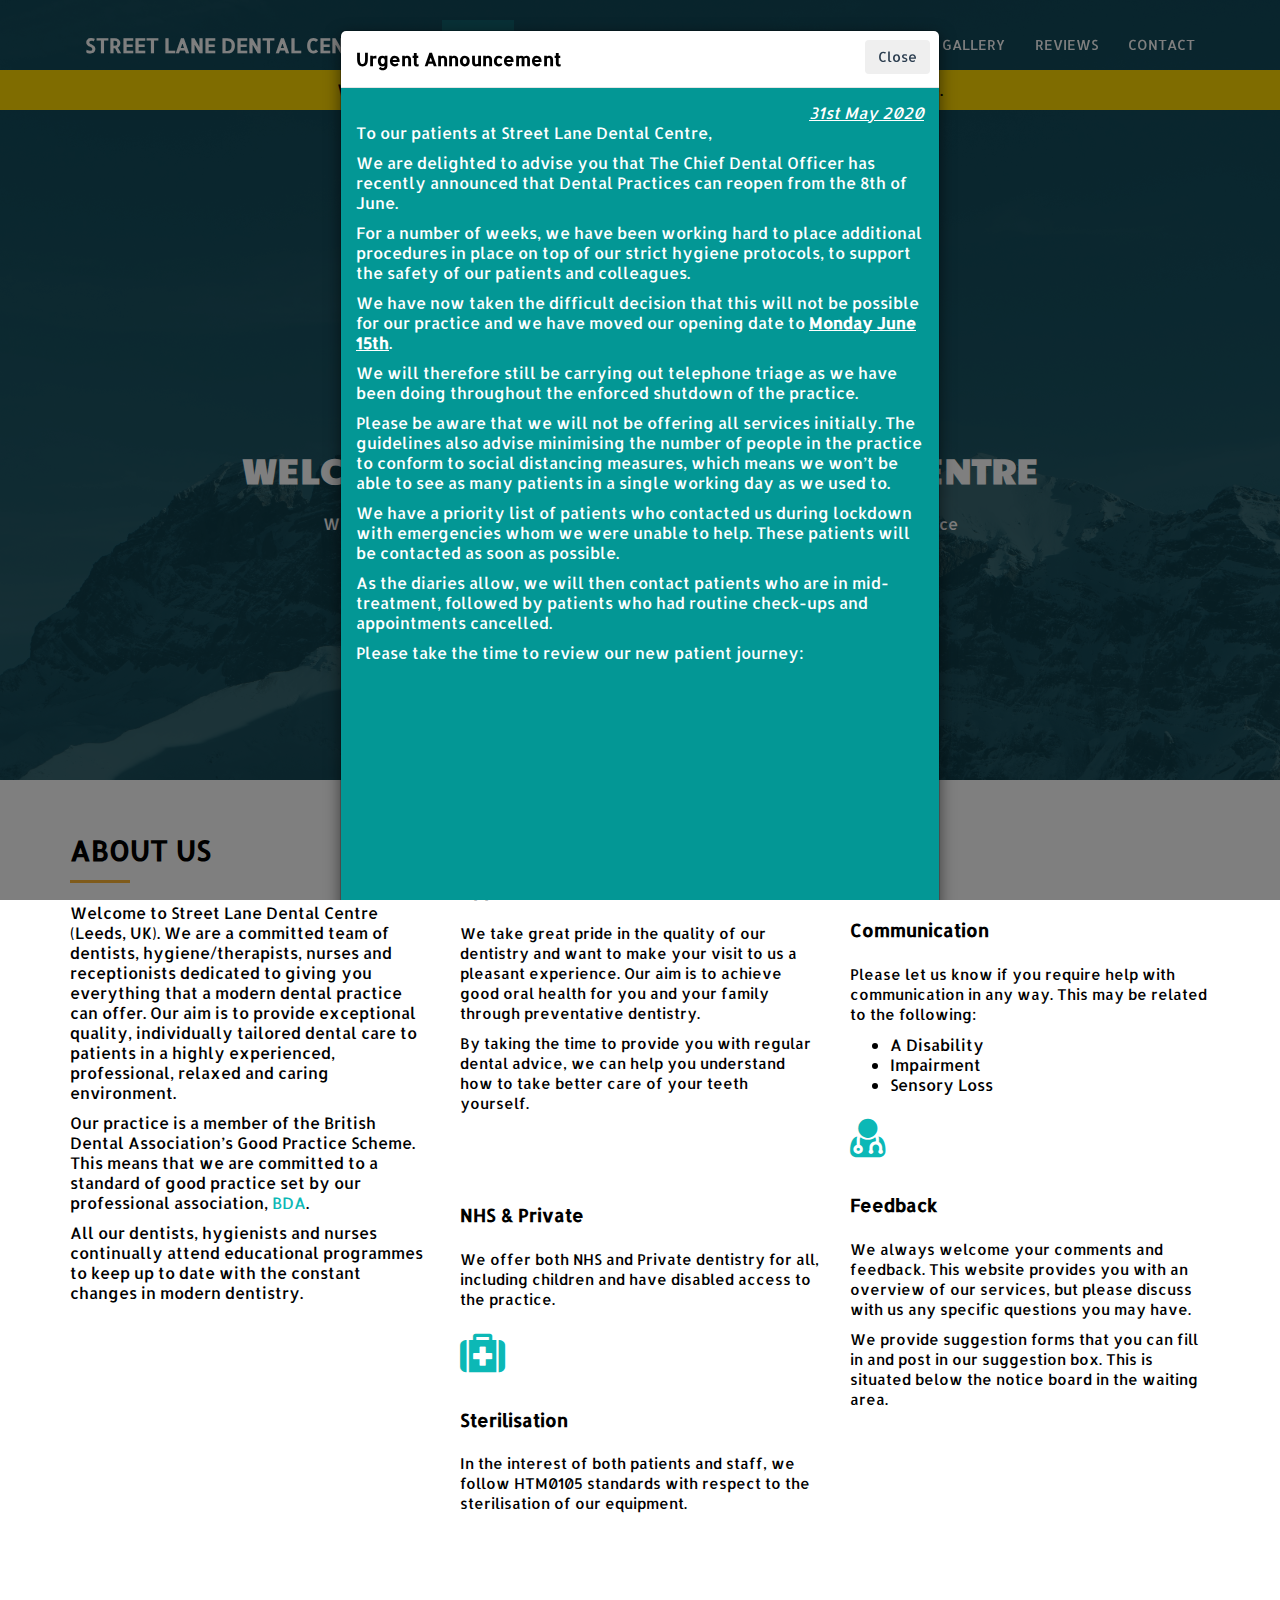
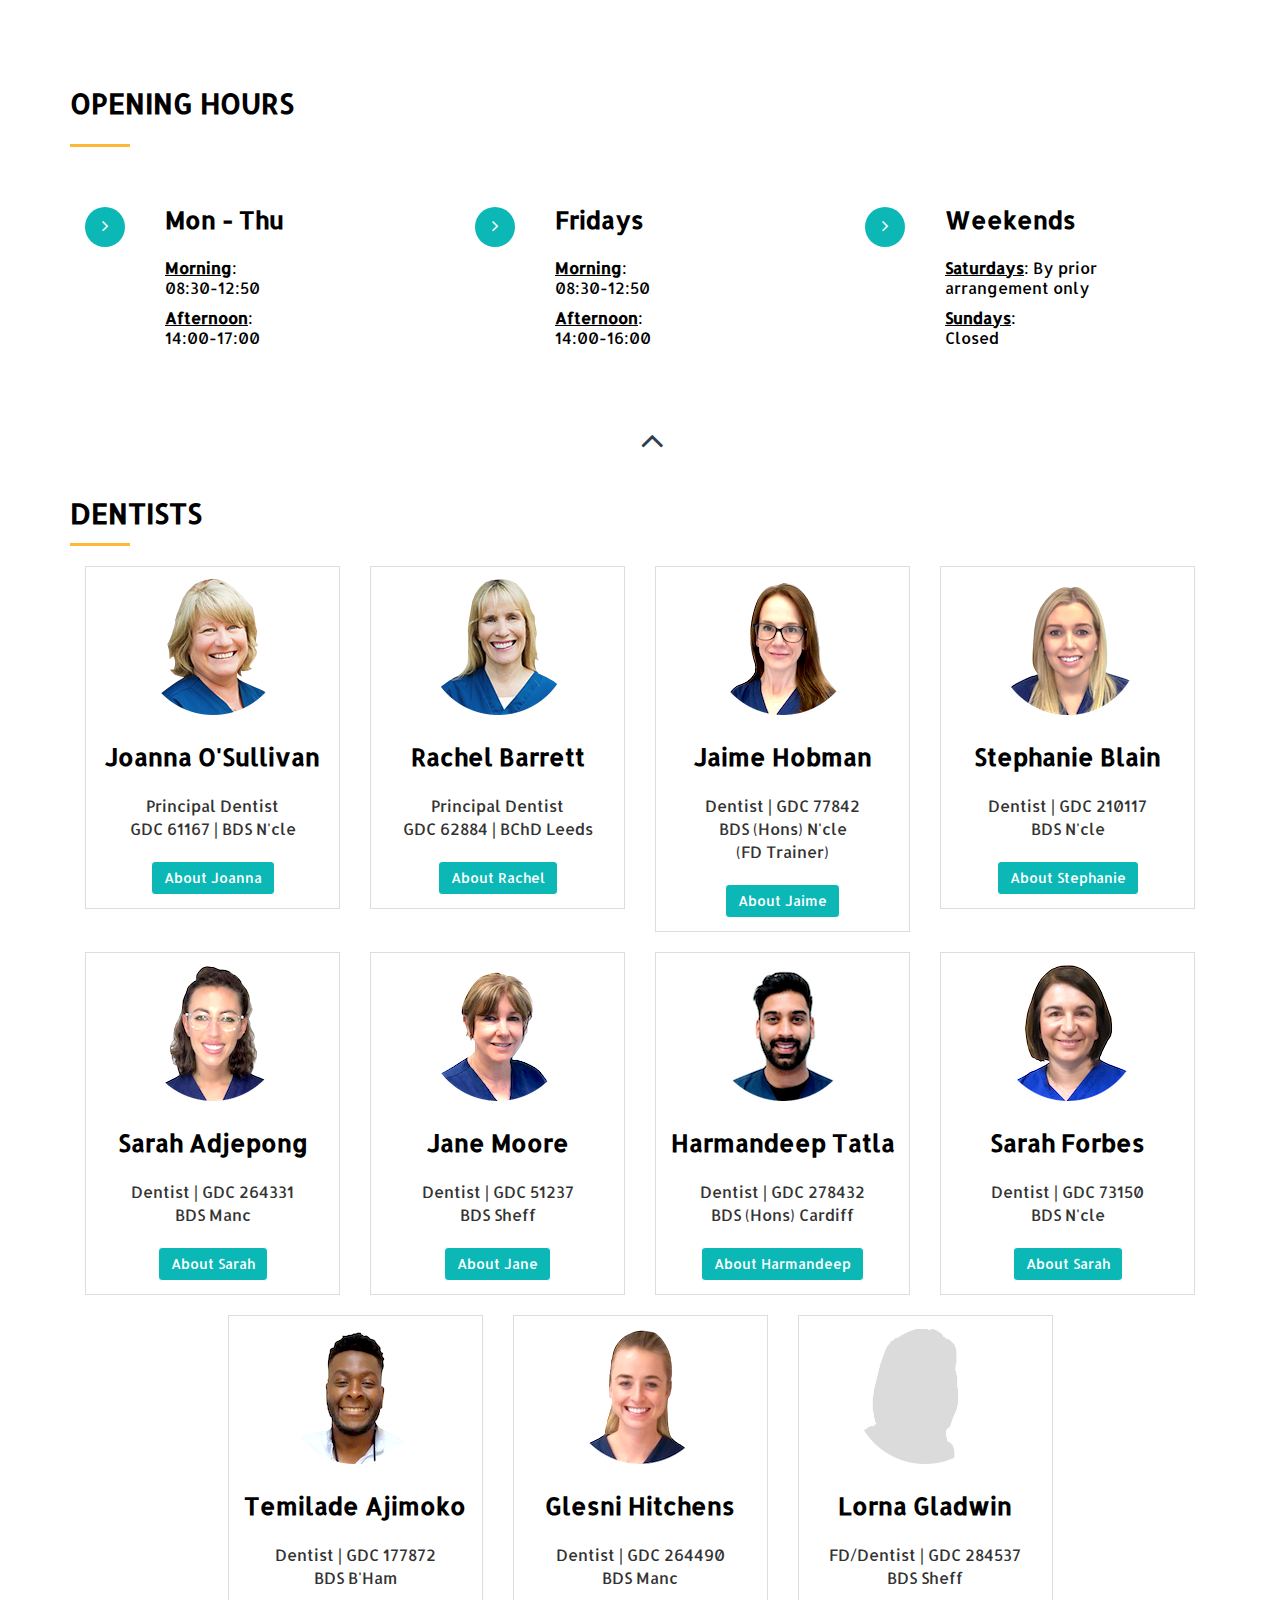
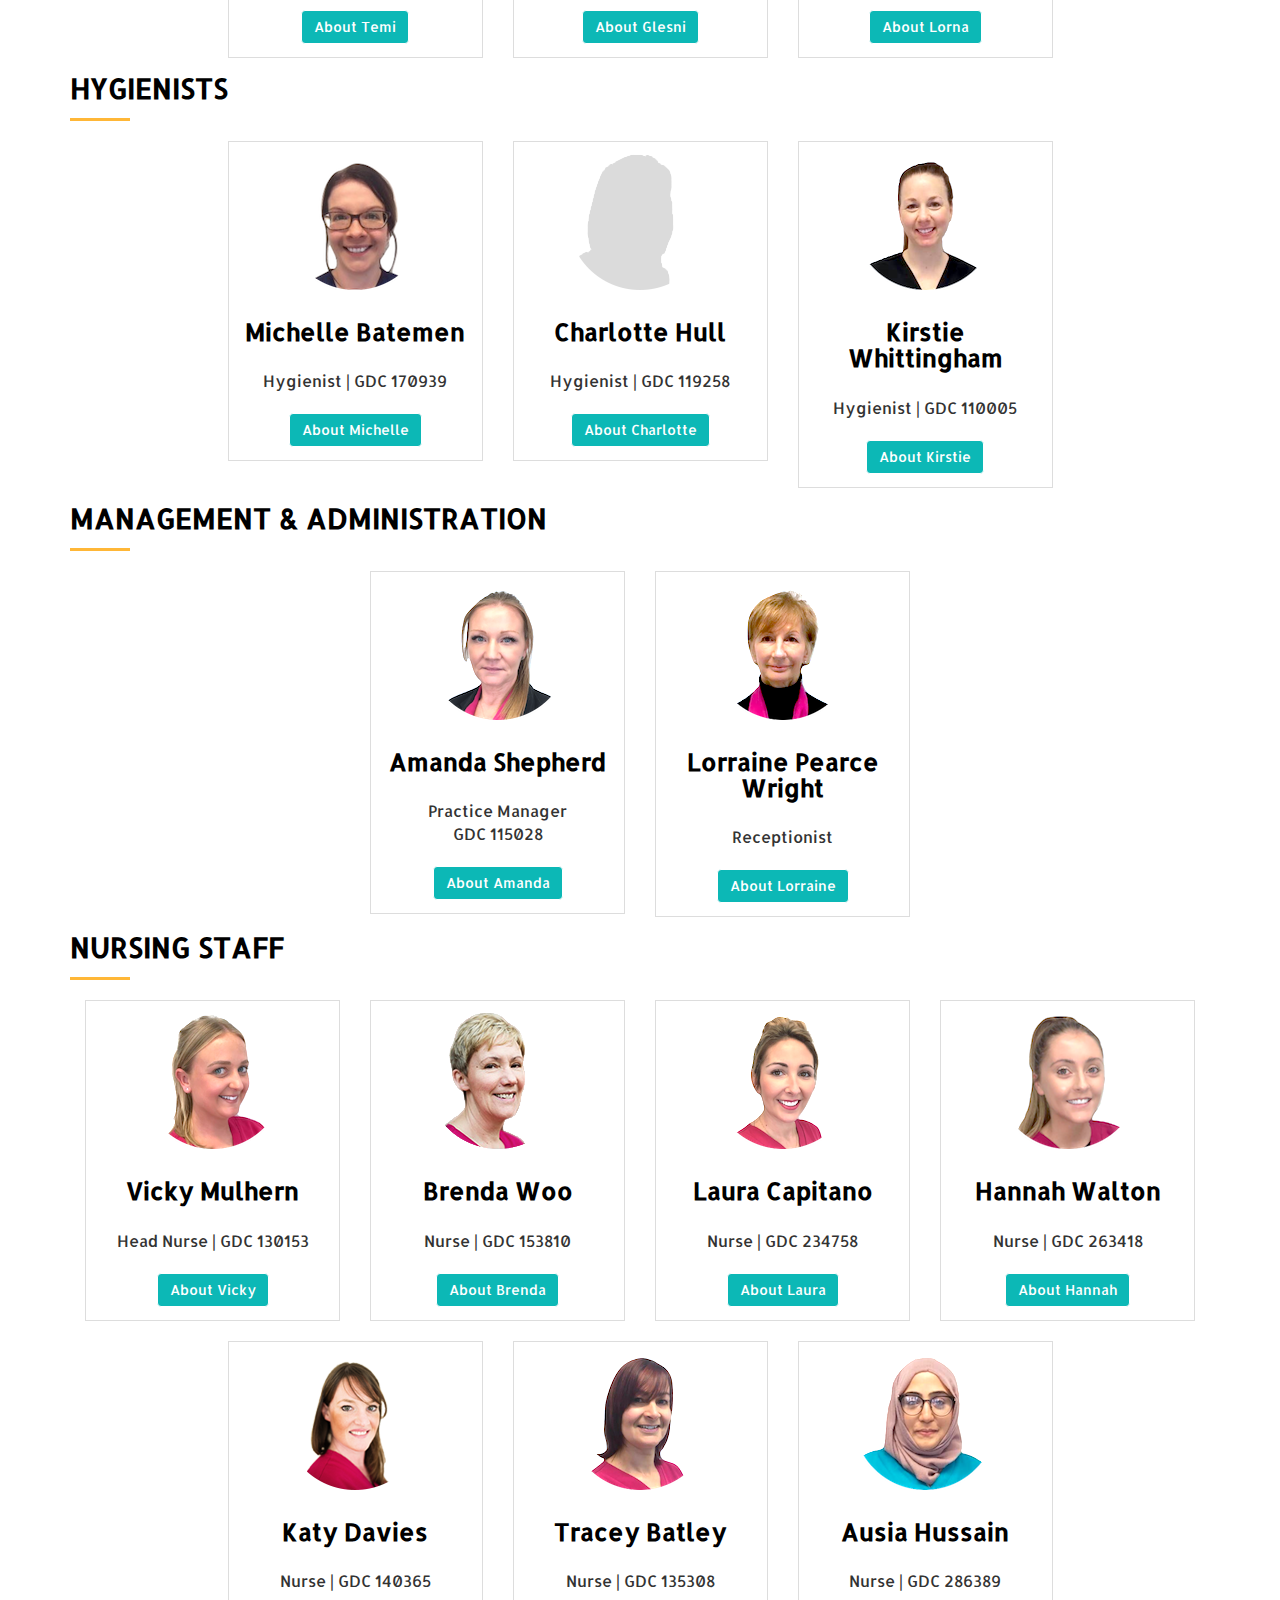
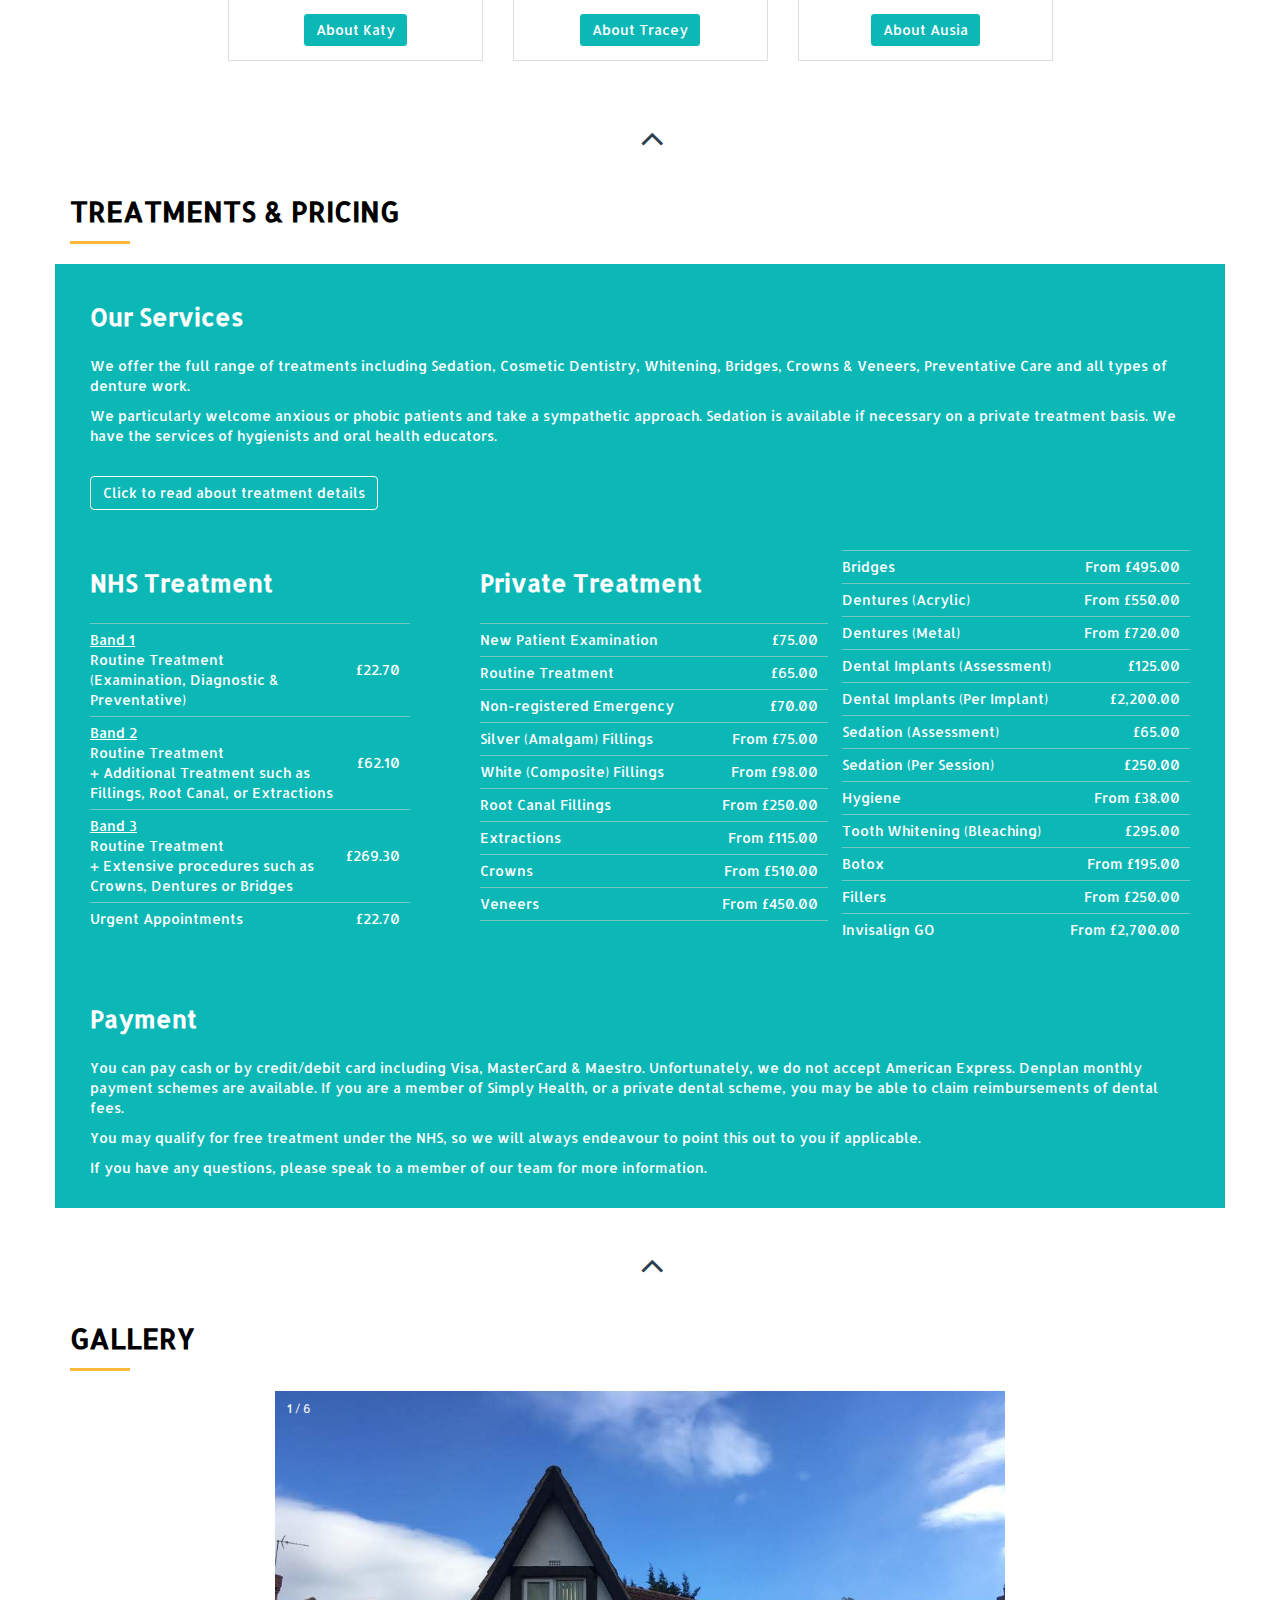
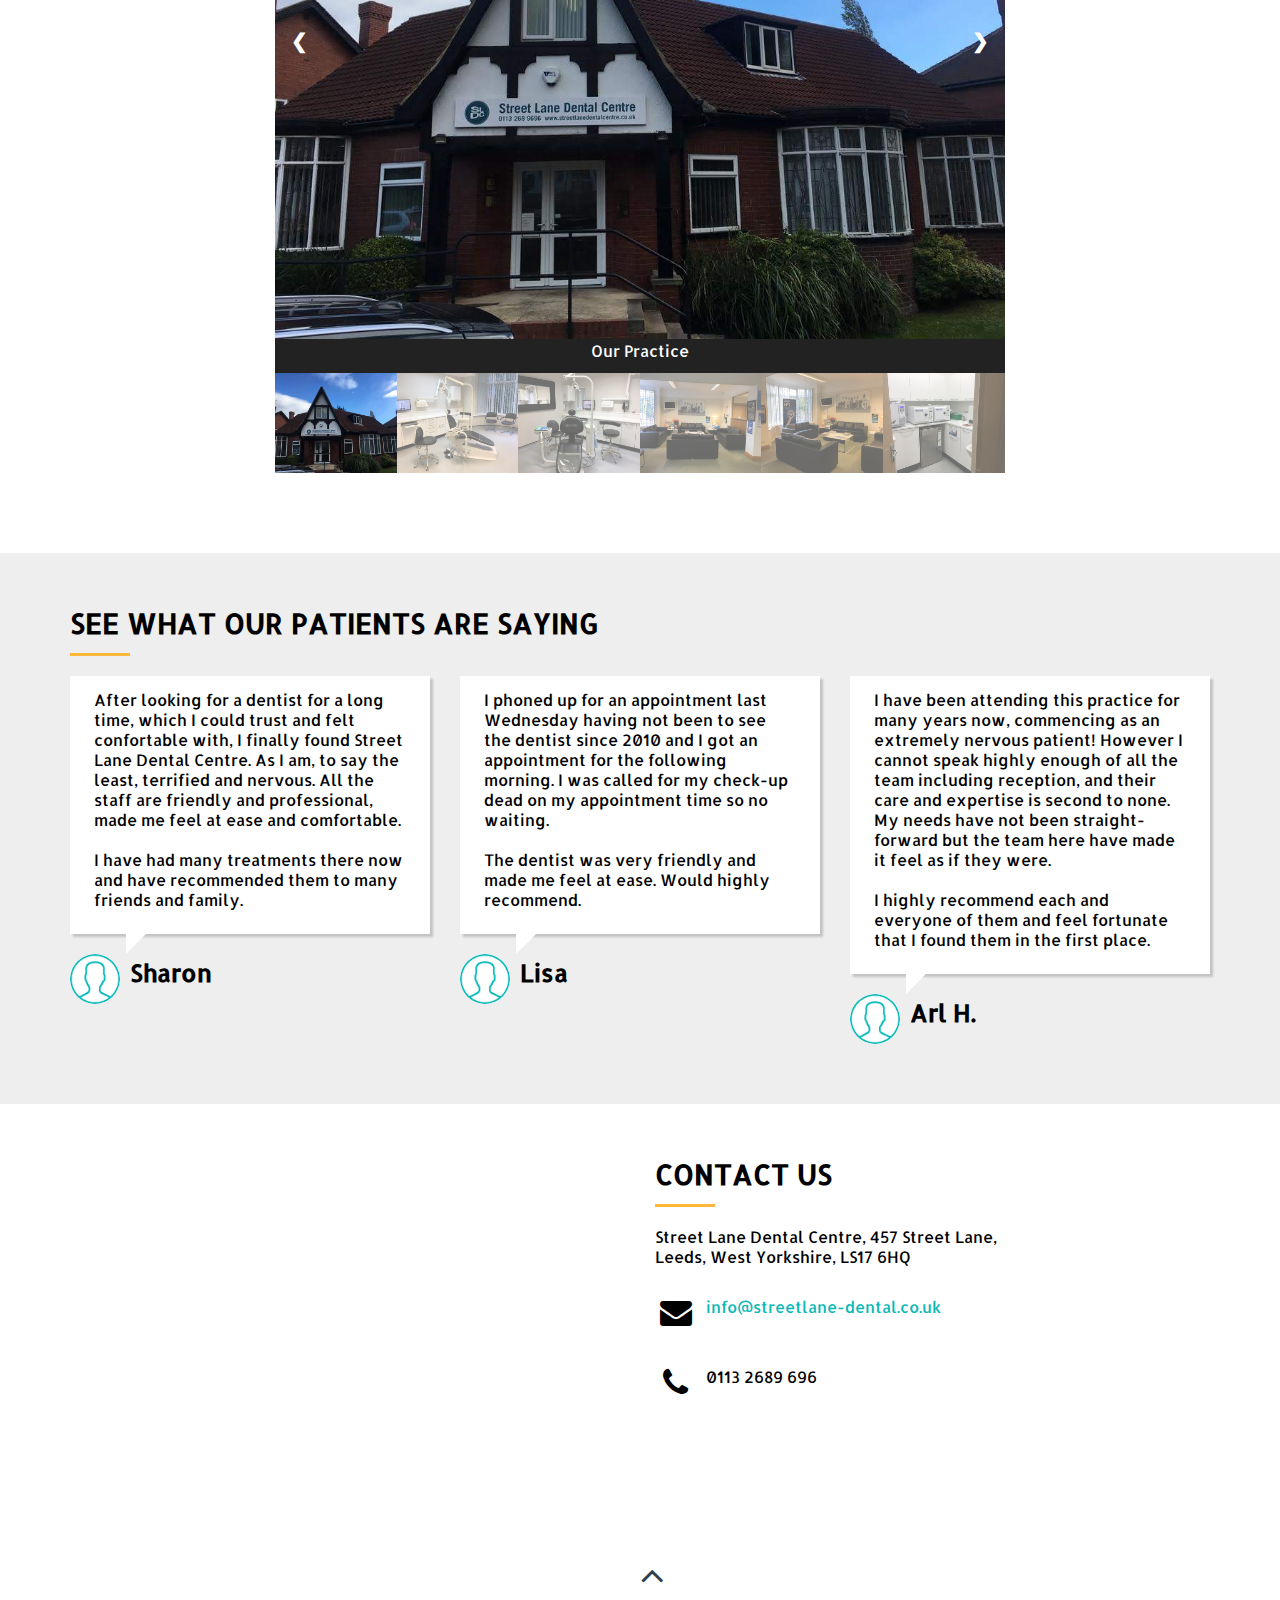
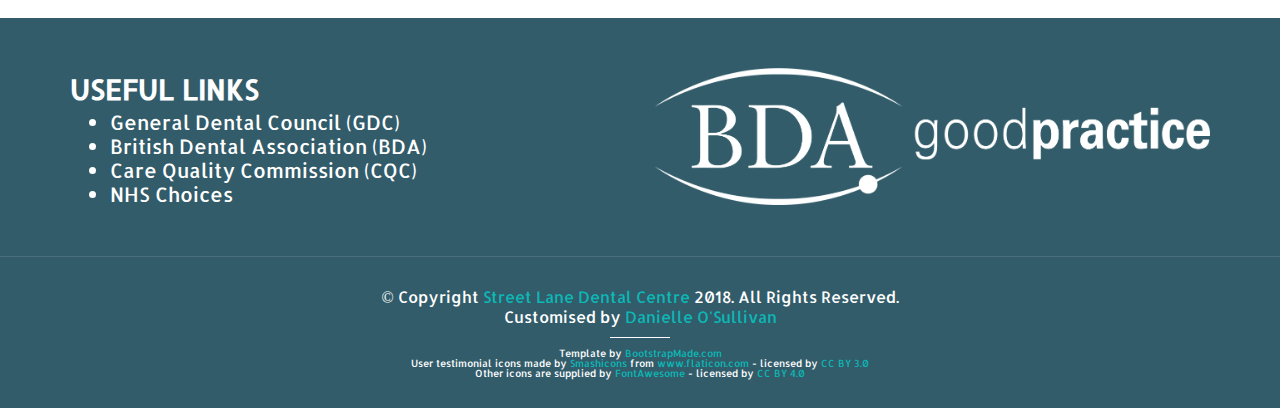
==== commit 1c758a59: "Change opening times back to normal and add .gitignore" ====
--- a/index.html
+++ b/index.html
@@ -202,32 +202,19 @@
             <p class="sec-para"></p>
           </div>
         </div>
-        <div class="col-md-12">
-        <!-- <div class="col-md-4 col-sm-8 col-xs-12"> -->
+        <div class="col-md-4 col-sm-8 col-xs-12">
           <div style="visibility: visible;" class="col-sm-9 more-features-box">
             <div class="more-features-box-text">
               <div class="more-features-box-text-icon"> <i class="fa fa-angle-right" aria-hidden="true"></i> </div>
               <div class="more-features-box-text-description">
-                <h3>Monday - Friday (excluding Bank Holidays)</h3>
-                <p>
-                  <b><u>Telephone Triage ONLY</u></b>*:
-                  <h4>09:00-15:30</h4>
-                </p>
-                <h3>Weekends & Bank Holidays</h3>
-                <p>
-                  <b><u>Telephone Triage ONLY</u></b>*:
-                  <h4>09:00-12:30</h4>
-                  <span style="font-size: smaller;">*Face-to-face appointments have been cancelled for the time being.<br>Telephone
-                    triages will be the only form of 'treatment' until further notice.</span>
-                </p>
-                <!-- <h3>Mon - Thu</h3>
+                <h3>Mon - Thu</h3>
                 <p><b><u>Morning</u></b>:<br>08:30-12:50</p>
-                <p><b><u>Afternoon</u></b>:<br>14:00-17:00</p> -->
-              </div>
-            </div>
-          </div>
-        </div>
-        <!-- <div class="col-md-4 col-sm-8 col-xs-12">
+                <p><b><u>Afternoon</u></b>:<br>14:00-17:00</p>
+              </div>
+            </div>
+          </div>
+        </div>
+        <div class="col-md-4 col-sm-8 col-xs-12">
           <div style="visibility: visible;" class="col-sm-9 more-features-box">
             <div class="more-features-box-text">
               <div class="more-features-box-text-icon"> <i class="fa fa-angle-right" aria-hidden="true"></i> </div>
@@ -250,7 +237,7 @@
               </div>
             </div>
           </div>
-        </div> -->
+        </div>
       </div>
     </div>
     <div class="col-md-12 back-top-top-container">
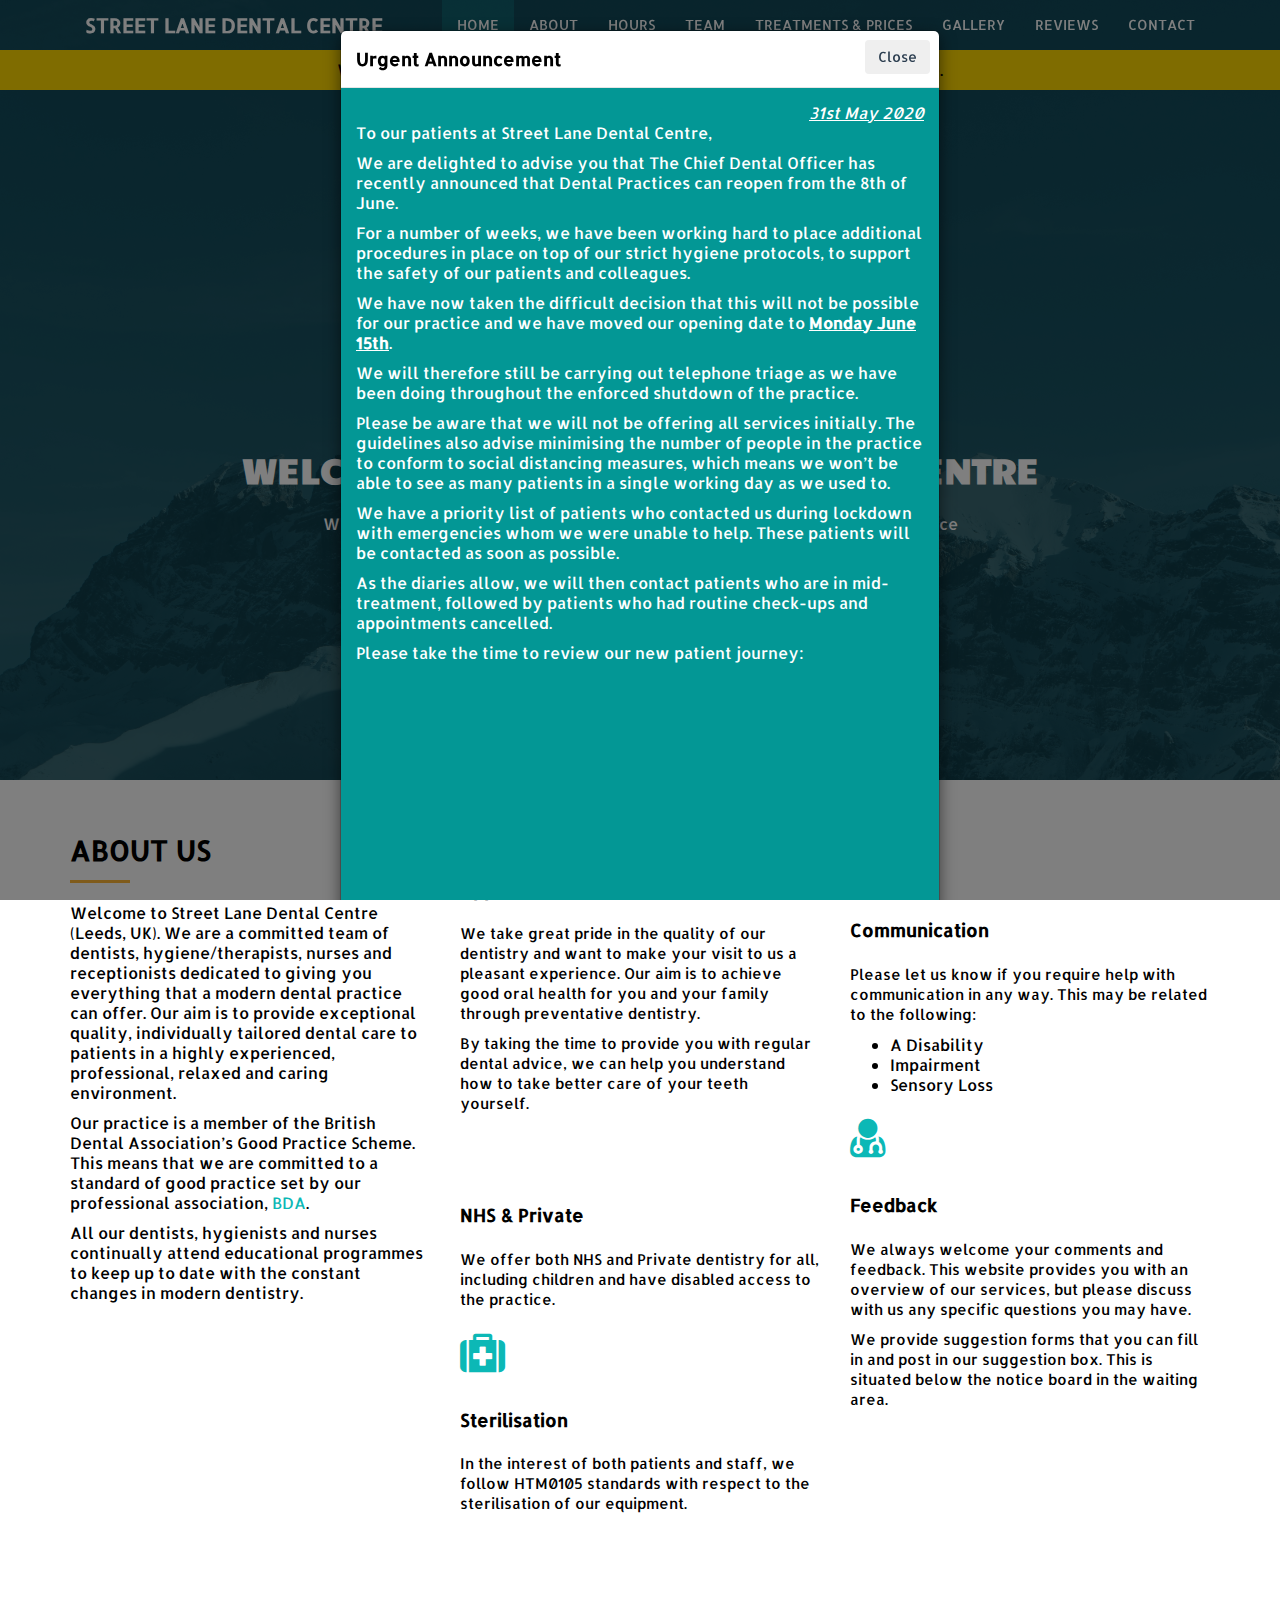
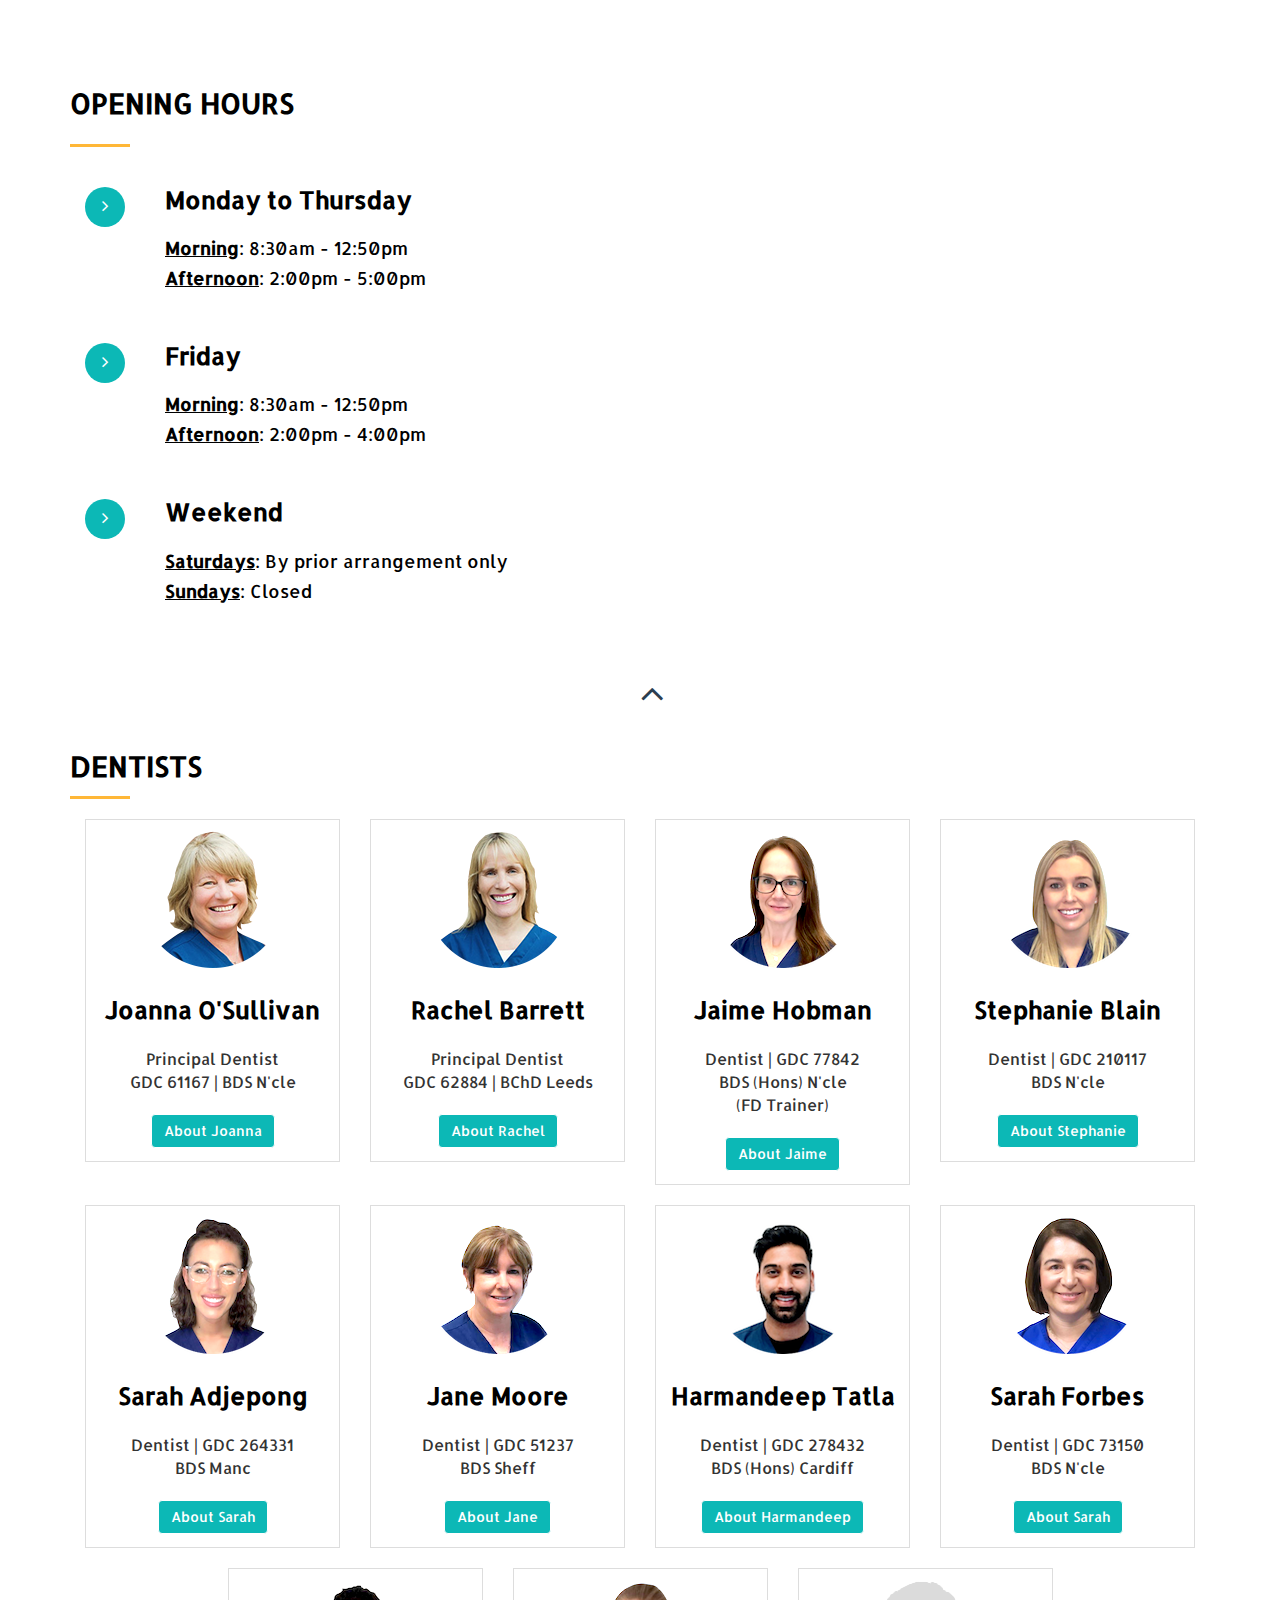
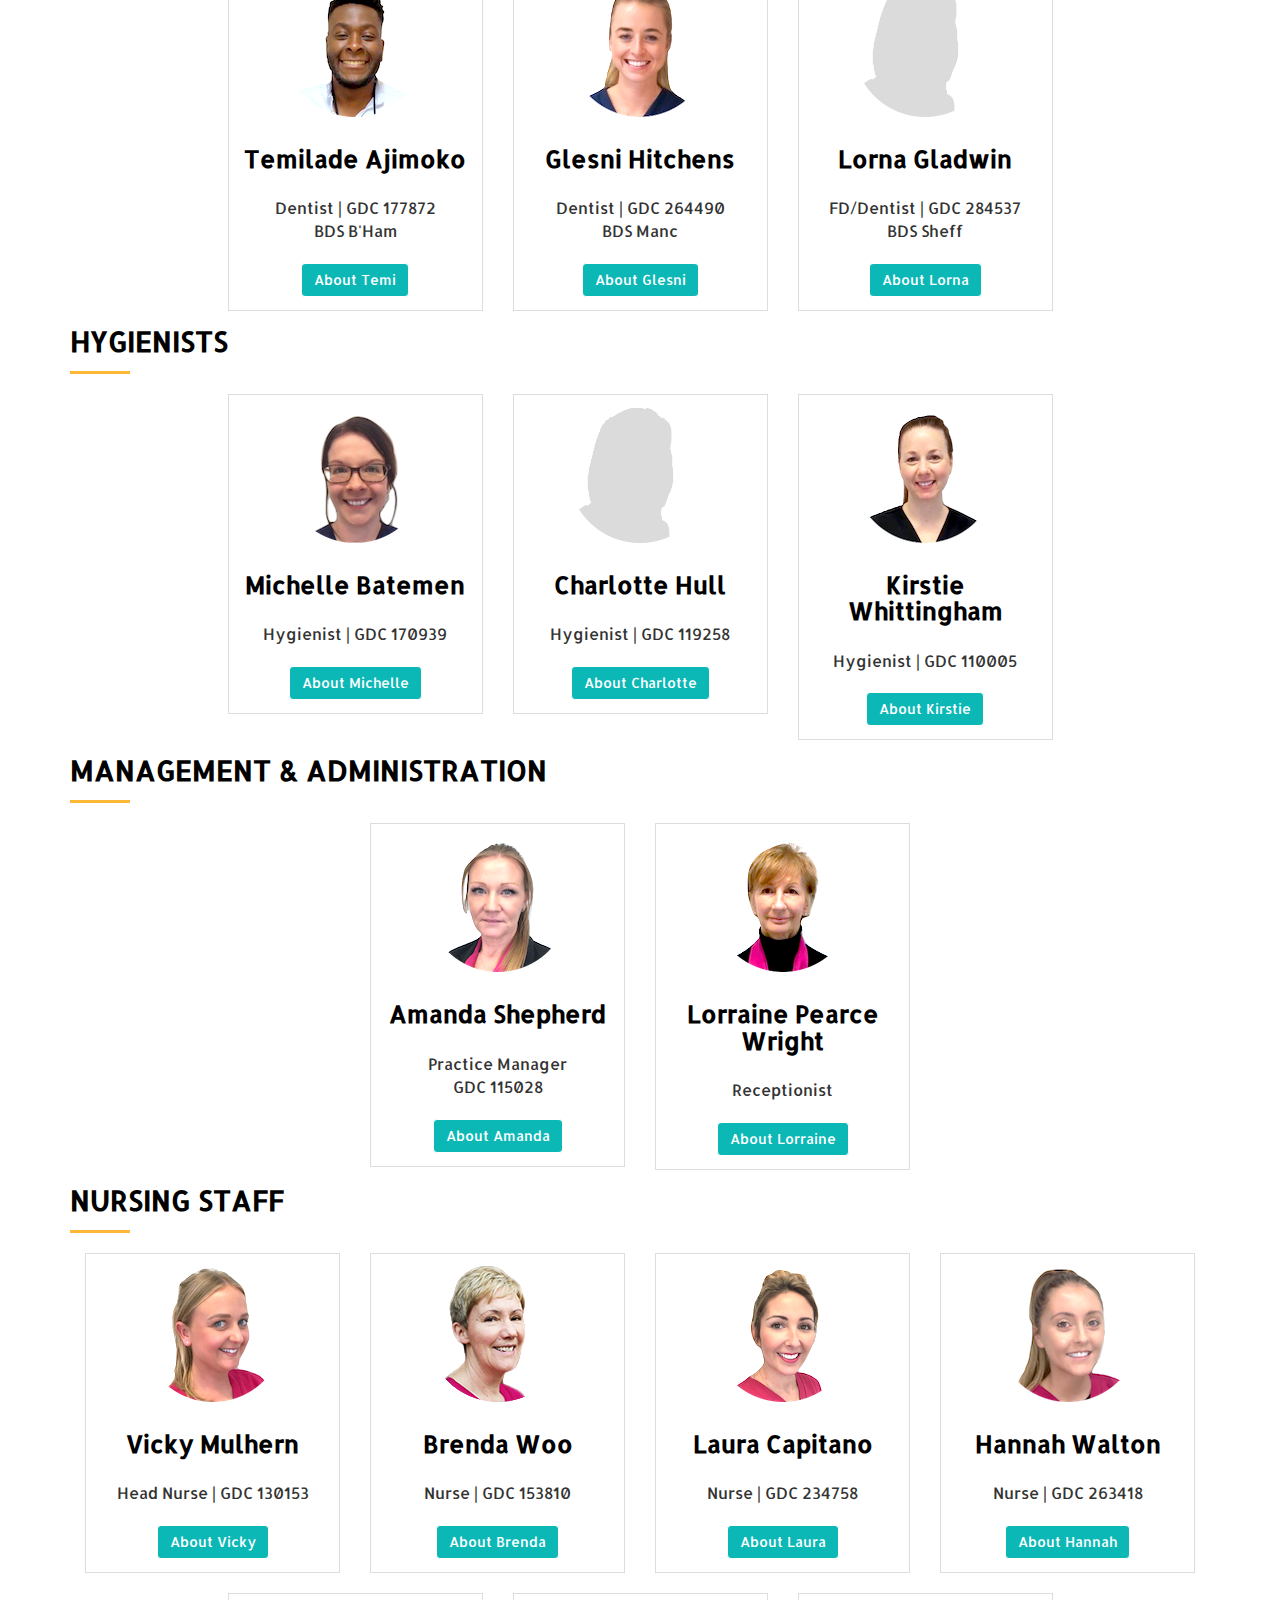
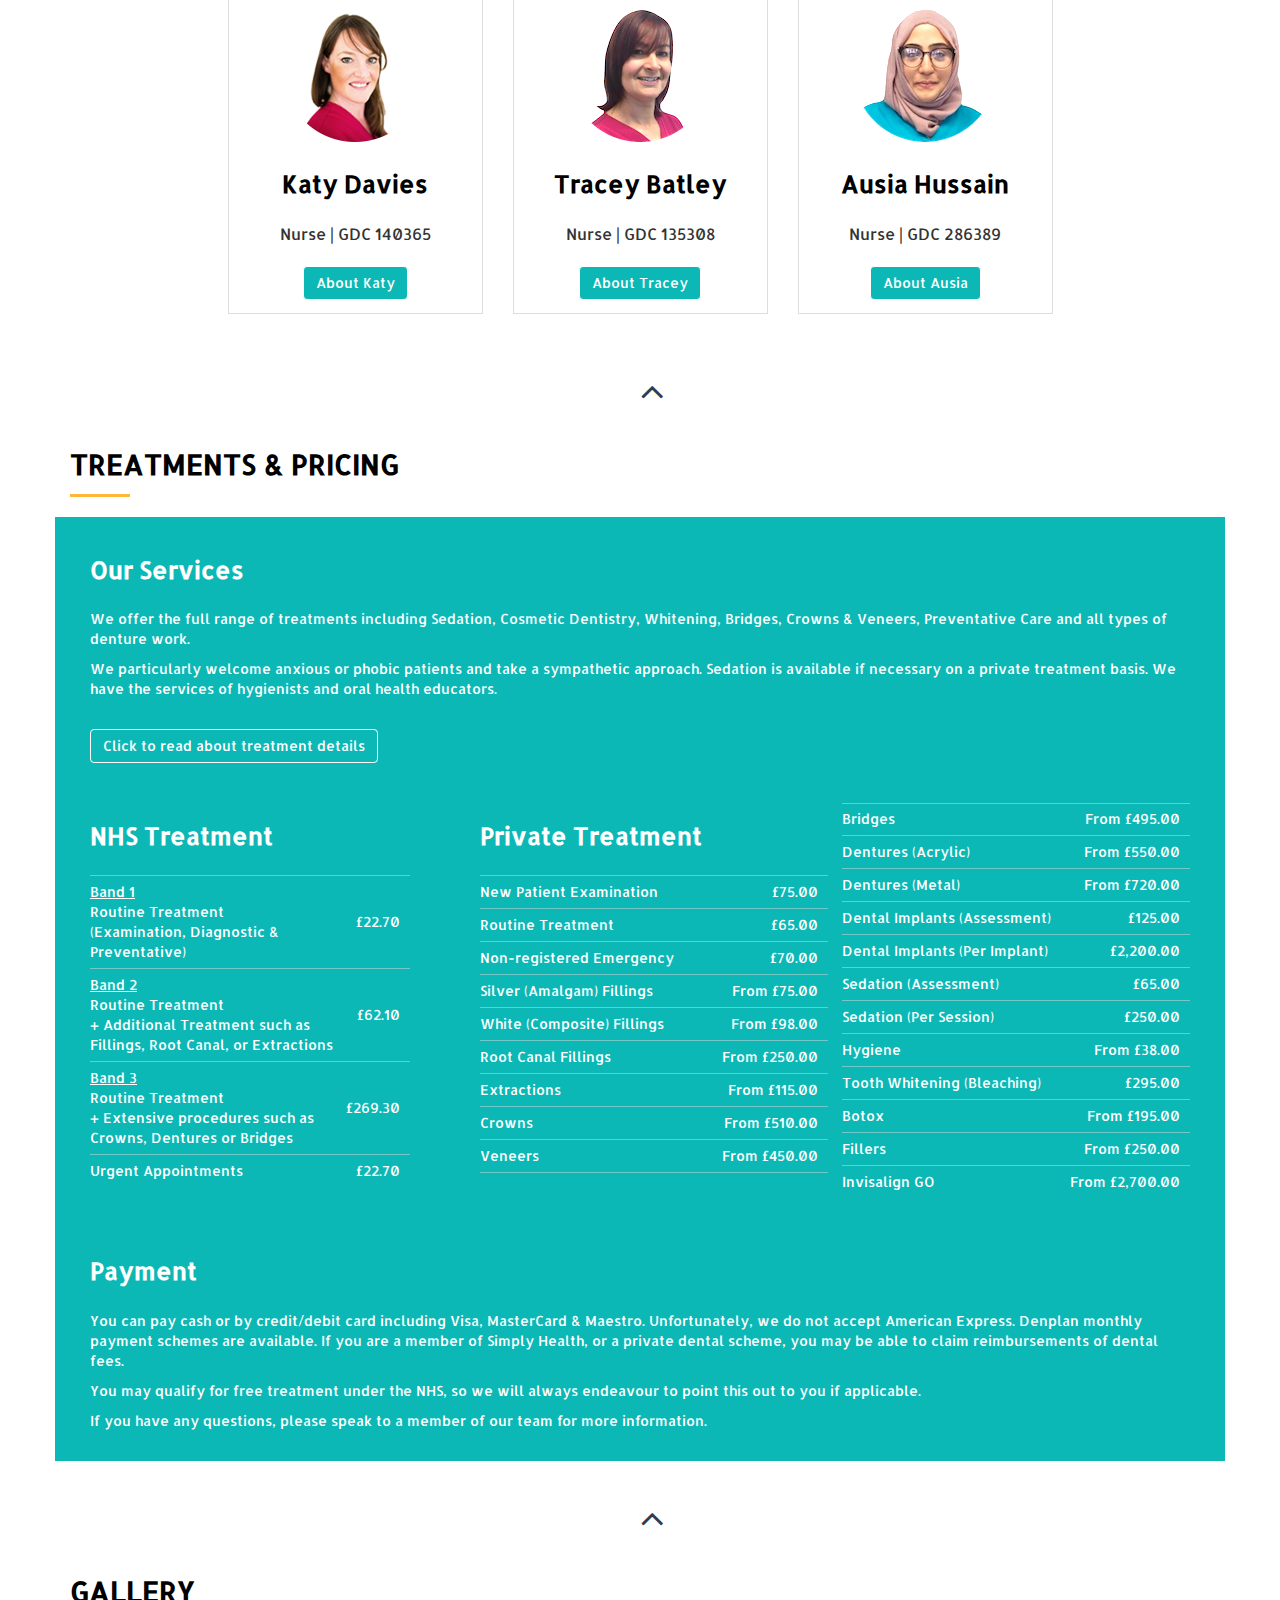
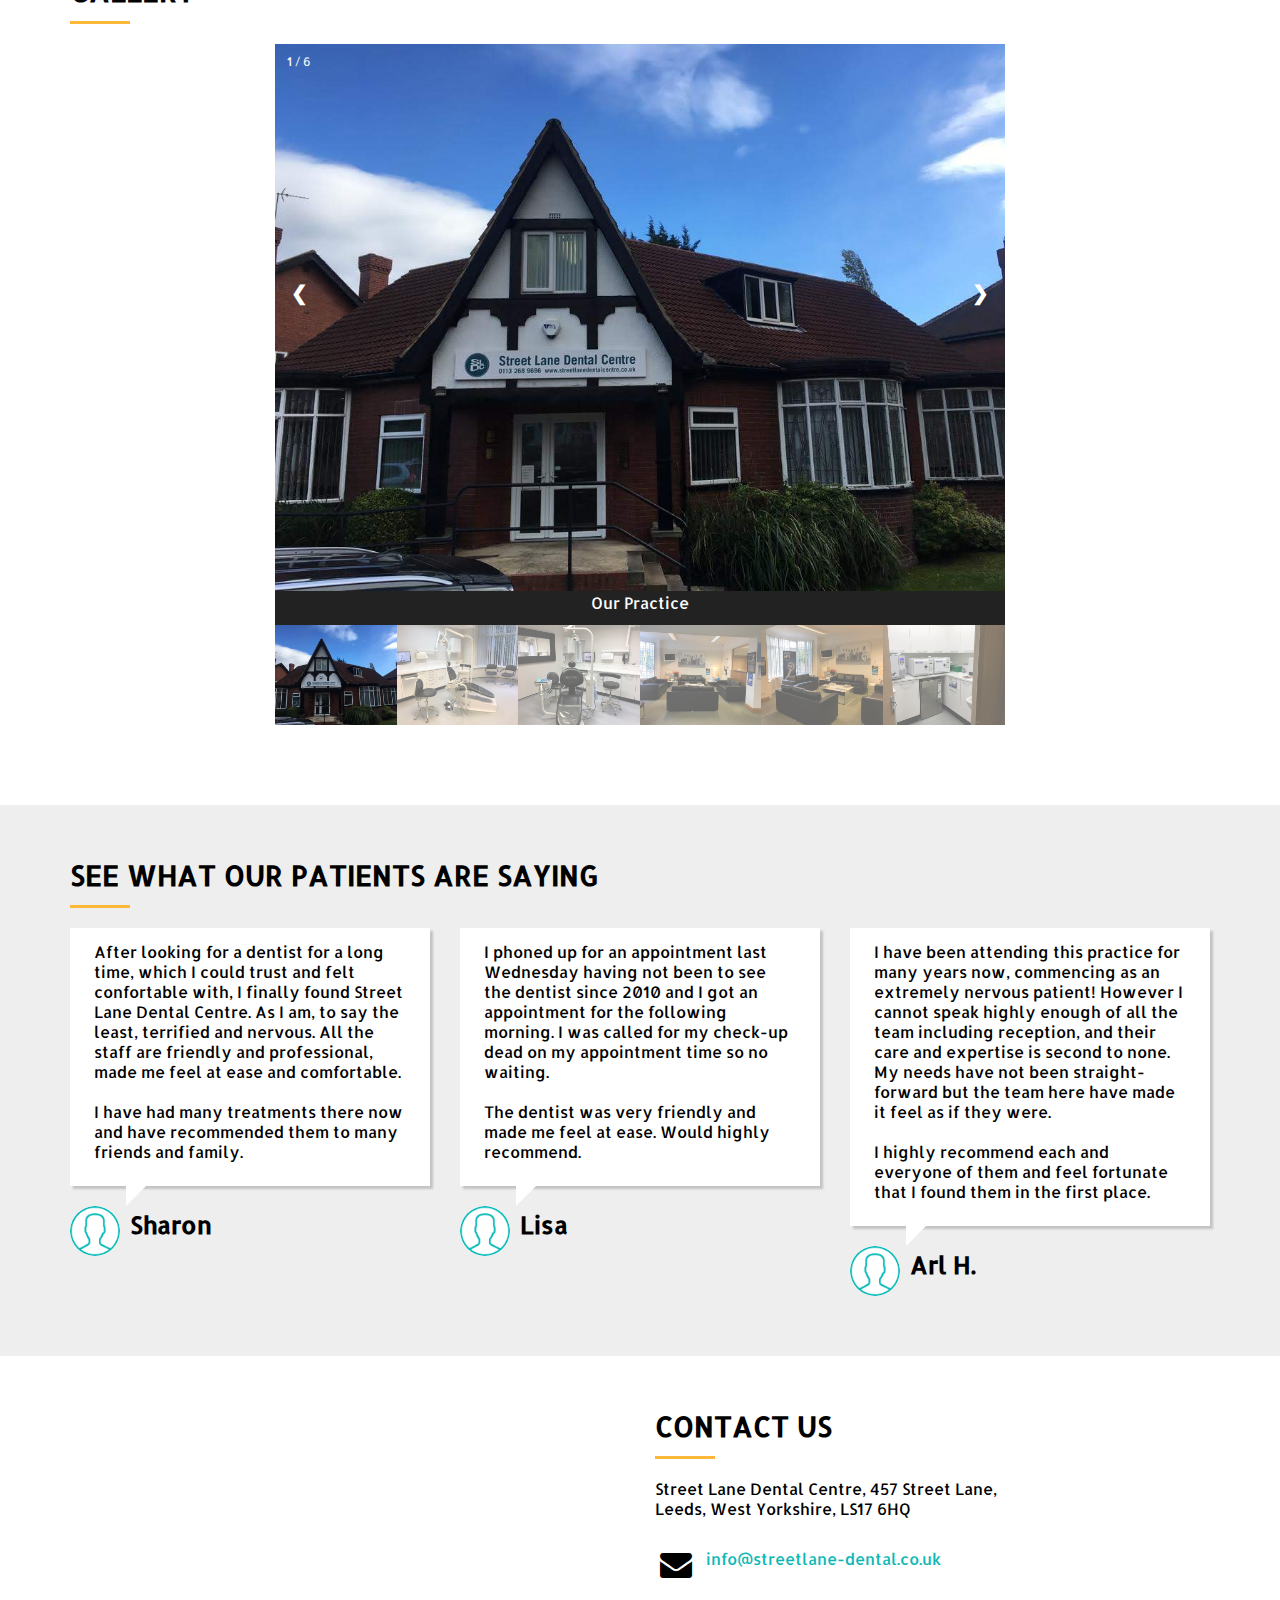
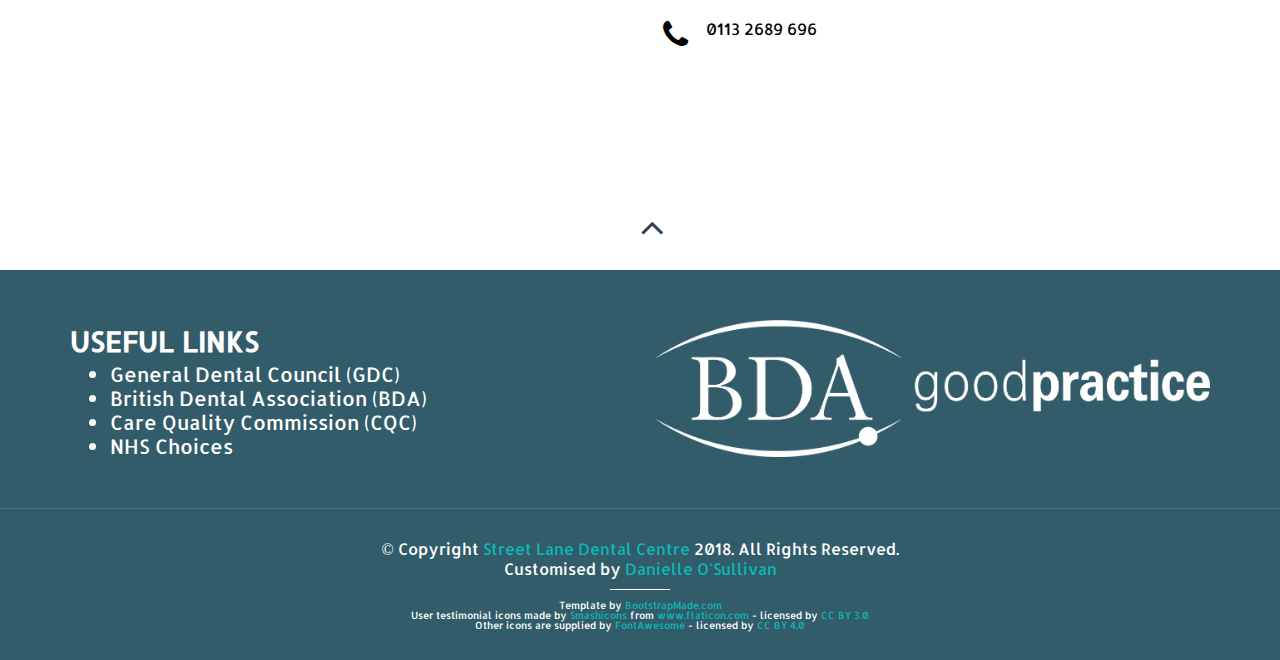
==== commit e9b7fb35: "Revert opening times back to normal, update styling to maximise width of screen" ====
--- a/index.html
+++ b/index.html
@@ -41,7 +41,7 @@
             </div>
             <div class="collapse navbar-collapse navbar-right" id="myNavbar">
               <ul class="nav navbar-nav">
-                <li class="active"><a href="">Home</a></li>
+                <li class=""><a href="#home">Home</a></li>
                 <li class=""><a href="#about">About</a></li>
                 <li class=""><a href="#hours">Hours</a></li>
                 <li class=""><a href="#team">Team</a></li>
@@ -195,45 +195,44 @@
   <section id="hours" class="section-padding">
     <div class="container">
       <div class="row">
-        <div class="col-md-12 col-sm-4 col-xs-12">
+        <div class="col-md-12 col-sm-12 col-xs-12">
           <div class="section-title">
             <h2 class="head-title lg-line">Opening Hours</h2>
             <hr class="botm-line">
-            <p class="sec-para"></p>
-          </div>
-        </div>
-        <div class="col-md-4 col-sm-8 col-xs-12">
+          </div>
+        </div>
+        <div class="col-md-12 col-sm-12 col-xs-12">
           <div style="visibility: visible;" class="col-sm-9 more-features-box">
             <div class="more-features-box-text">
               <div class="more-features-box-text-icon"> <i class="fa fa-angle-right" aria-hidden="true"></i> </div>
               <div class="more-features-box-text-description">
-                <h3>Mon - Thu</h3>
-                <p><b><u>Morning</u></b>:<br>08:30-12:50</p>
-                <p><b><u>Afternoon</u></b>:<br>14:00-17:00</p>
-              </div>
-            </div>
-          </div>
-        </div>
-        <div class="col-md-4 col-sm-8 col-xs-12">
+                <h3>Monday to Thursday</h3>
+                <p><b><u>Morning</u></b>: 8:30am - 12:50pm</p>
+                <p><b><u>Afternoon</u></b>: 2:00pm - 5:00pm</p>
+              </div>
+            </div>
+          </div>
+        </div>
+        <div class="col-md-12 col-sm-12 col-xs-12">
           <div style="visibility: visible;" class="col-sm-9 more-features-box">
             <div class="more-features-box-text">
               <div class="more-features-box-text-icon"> <i class="fa fa-angle-right" aria-hidden="true"></i> </div>
               <div class="more-features-box-text-description">
-                <h3>Fridays</h3>
-                <p><b><u>Morning</u></b>:<br>08:30-12:50</p>
-                <p><b><u>Afternoon</u></b>:<br>14:00-16:00</p>
-              </div>
-            </div>
-          </div>
-        </div>
-        <div class="col-md-4 col-sm-8 col-xs-12">
+                <h3>Friday</h3>
+                <p><b><u>Morning</u></b>: 8:30am - 12:50pm</p>
+                <p><b><u>Afternoon</u></b>: 2:00pm - 4:00pm</p>
+              </div>
+            </div>
+          </div>
+        </div>
+        <div class="col-md-12 col-sm-12 col-xs-12">
           <div style="visibility: visible;" class="col-sm-9 more-features-box">
             <div class="more-features-box-text">
               <div class="more-features-box-text-icon"> <i class="fa fa-angle-right" aria-hidden="true"></i> </div>
               <div class="more-features-box-text-description">
-                <h3>Weekends</h3>
+                <h3>Weekend</h3>
                 <p><b><u>Saturdays</u></b>: By prior arrangement only</p>
-                <p><b><u>Sundays</u></b>:<br>Closed</p>
+                <p><b><u>Sundays</u></b>: Closed</p>
               </div>
             </div>
           </div>
--- a/css/style.css
+++ b/css/style.css
@@ -112,7 +112,6 @@
 }
 .navbar-default {
     background-color: #fff;
-    padding: 20px 0;
     transition: all 0.3s;
 }
 .navbar-default {
@@ -144,23 +143,11 @@
     float: right;
 }
 @media (max-width: 992px) {
-    .navbar-brand img {
-        display: block;
-        margin: -20px;
-        height: 100%;
-        float: right;
-    }
     .navbar-brand span {
         display: none;
     }
 }
 @media (max-width: 1200px) {
-    .navbar-brand img {
-        display: block;
-        margin: -20px;
-        height: 70px;
-        float: right;
-    }
     .navbar-brand span {
         display: none;
     }
@@ -393,8 +380,8 @@
 	margin-left: 80px;
 	margin-bottom: 35px;
 }
-.sec-para{
-	padding-bottom: 10px;
+.more-features-box-text-description p {
+    font-size: 1.8rem;
 }
 /***************************************
 doctor team
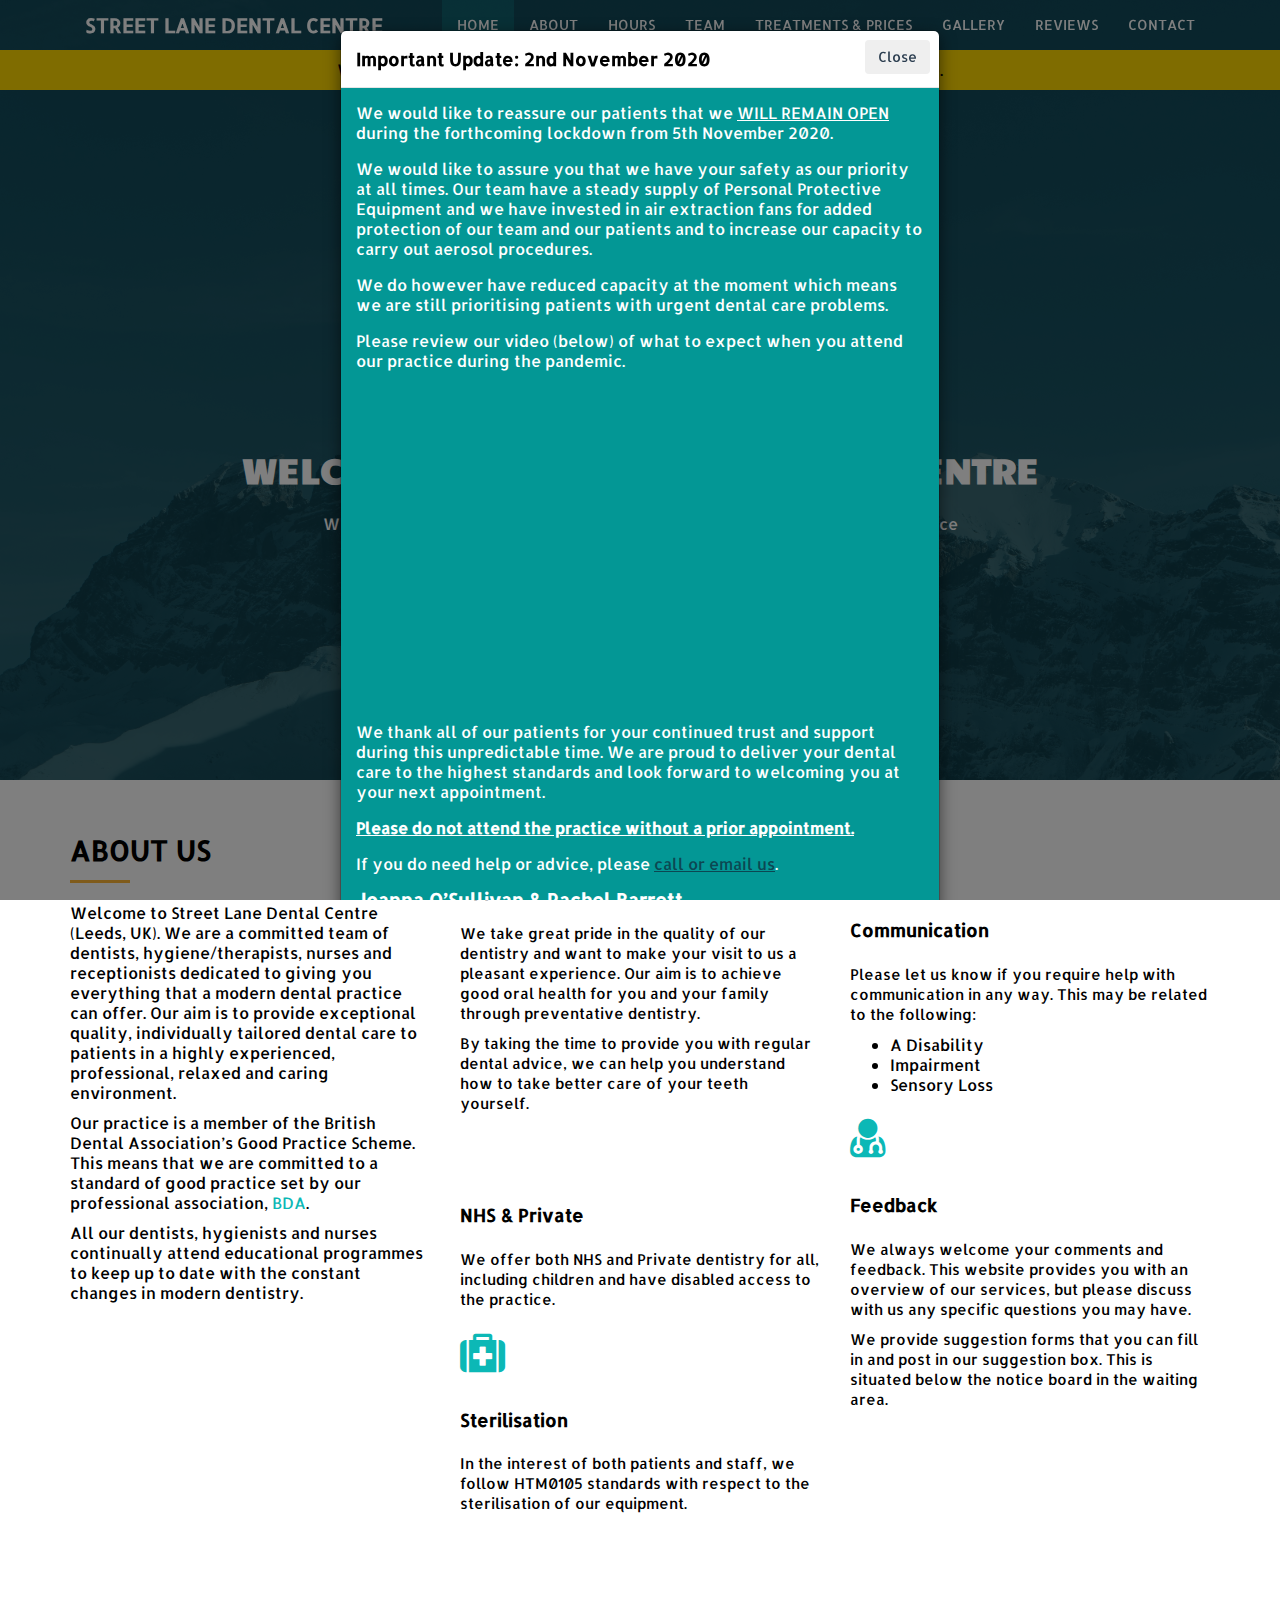
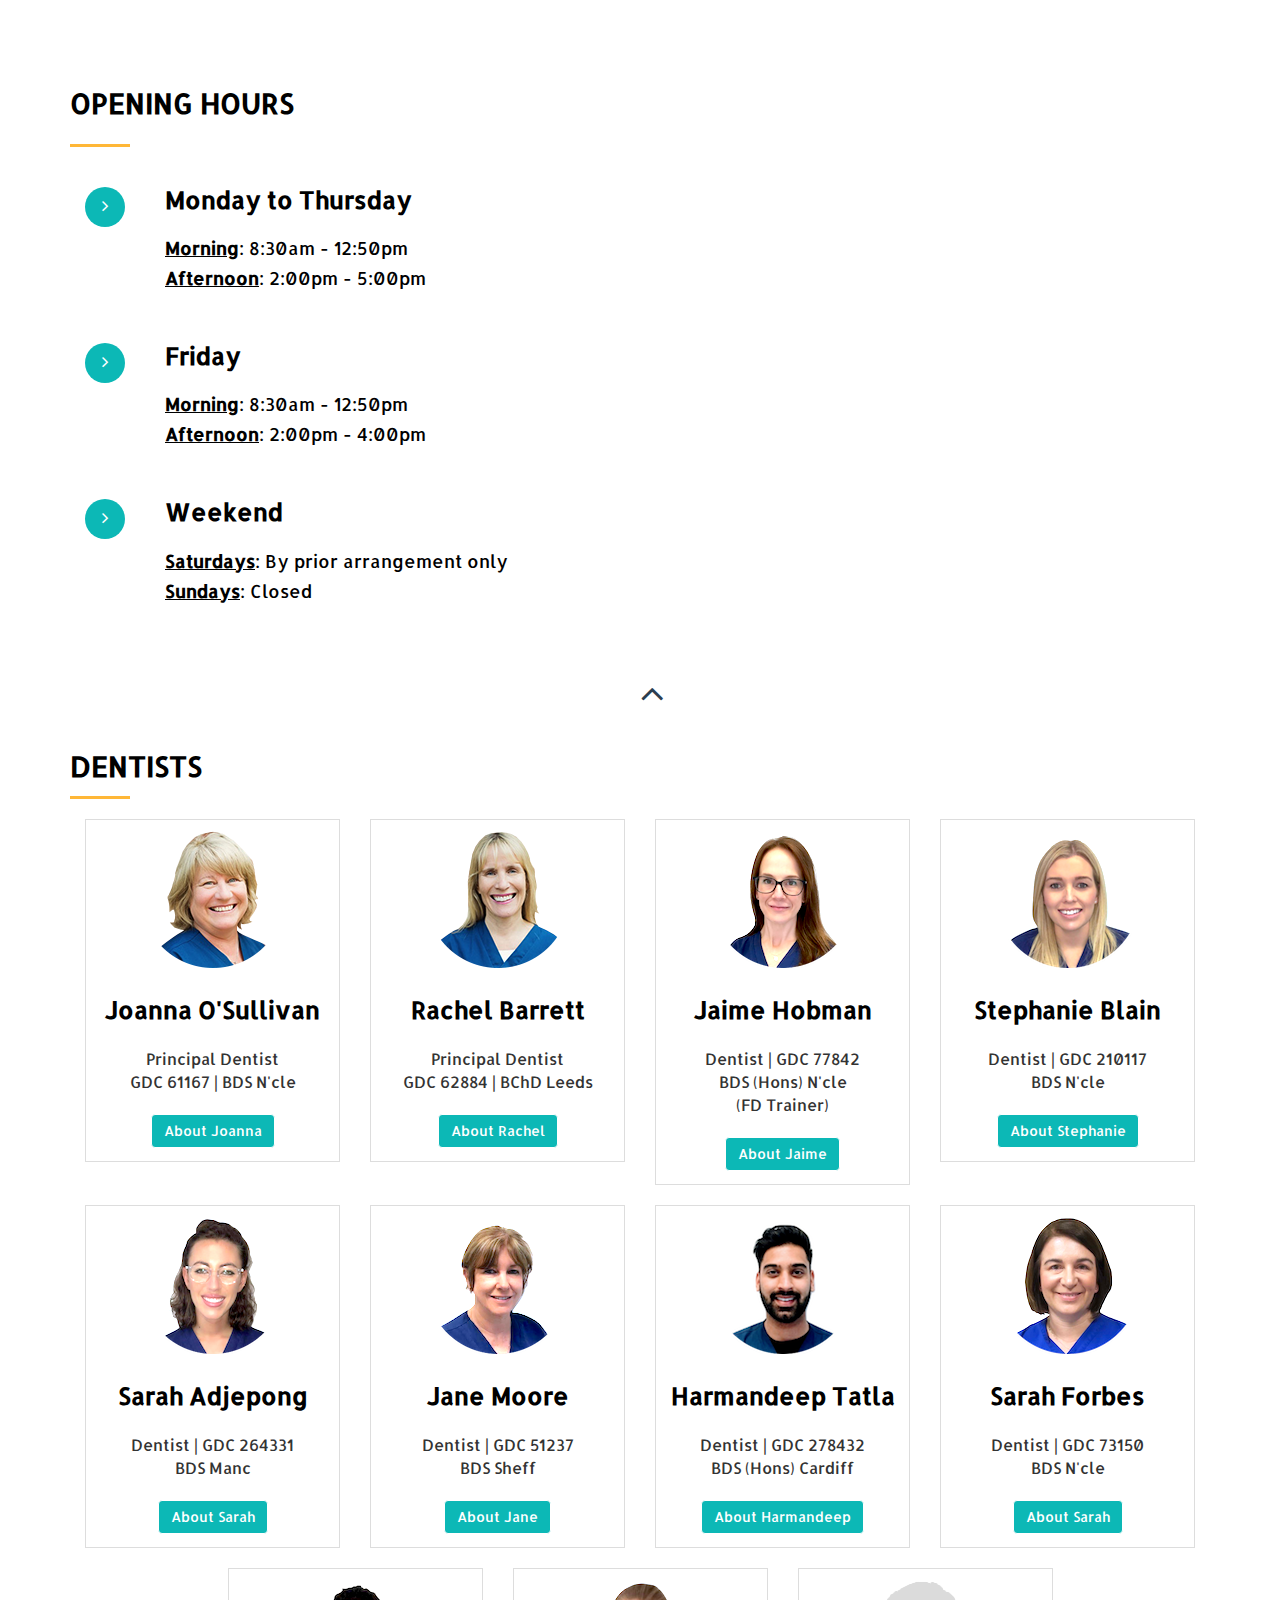
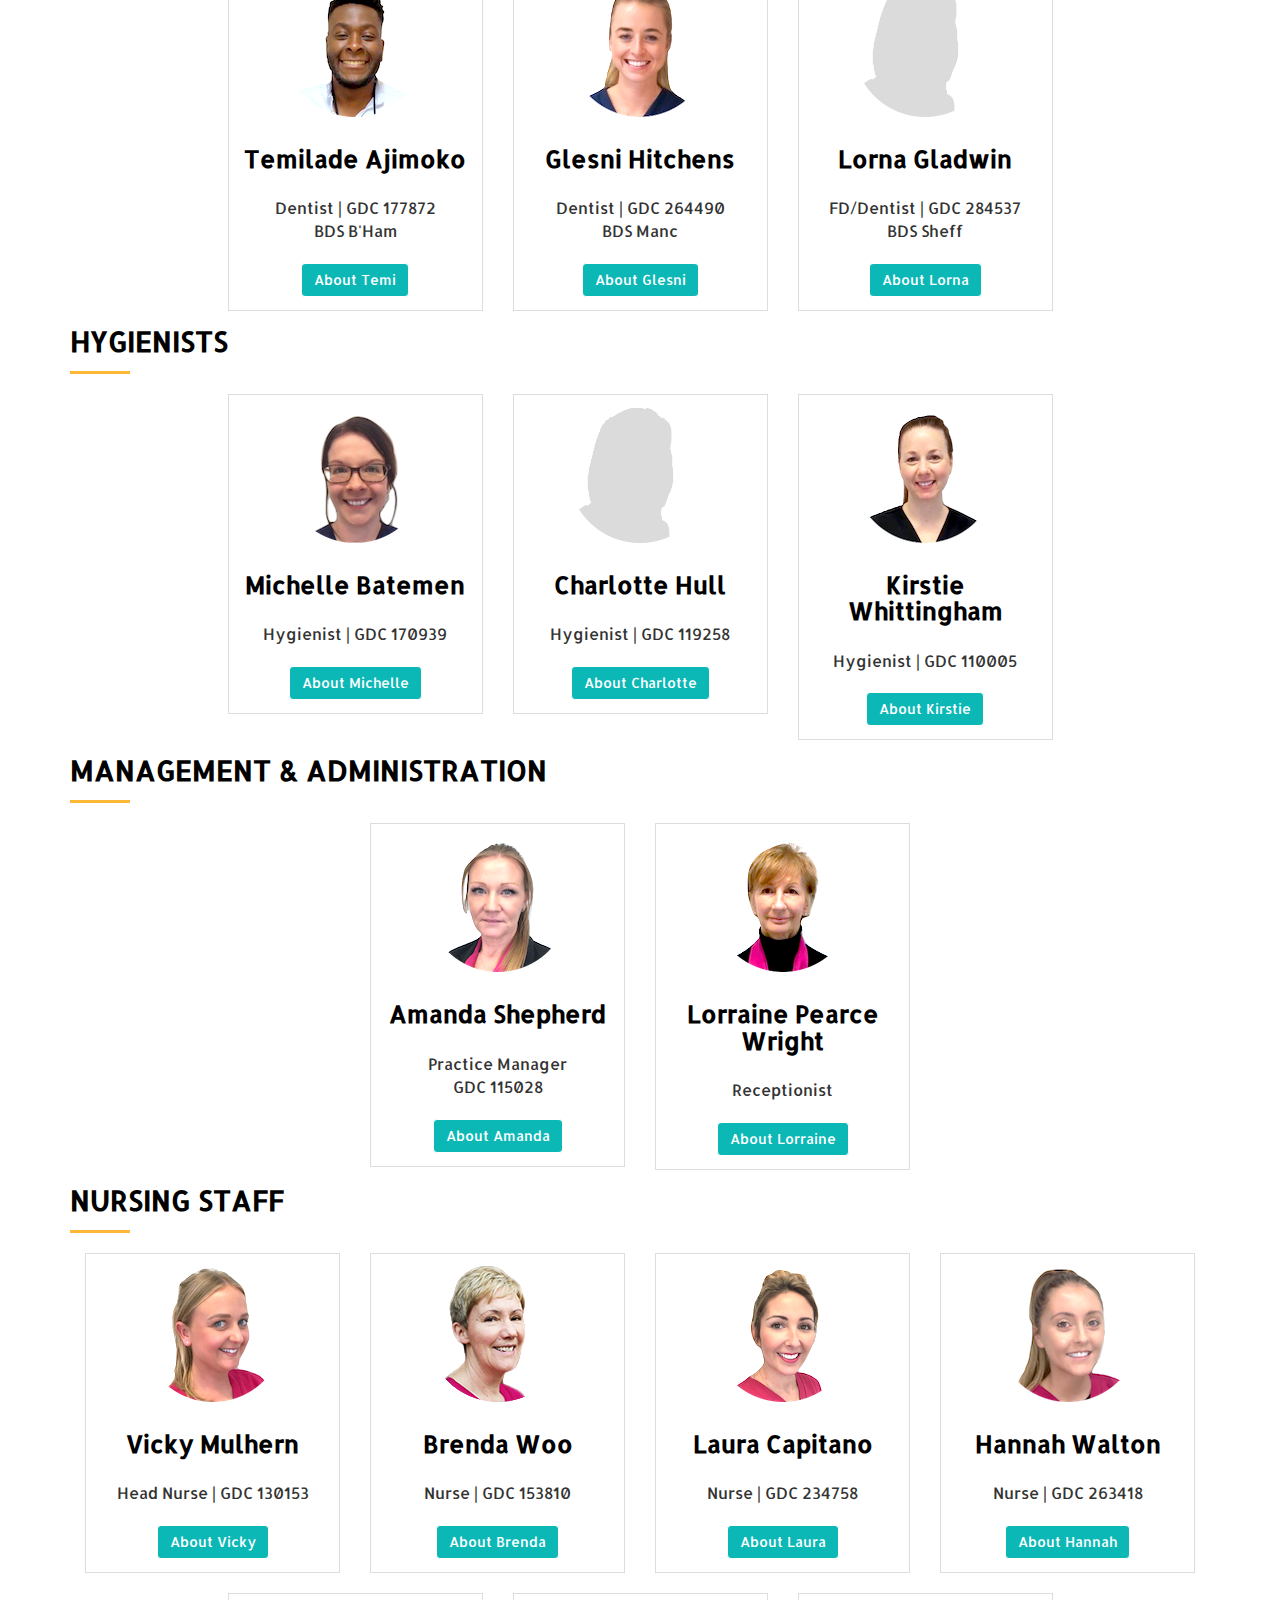
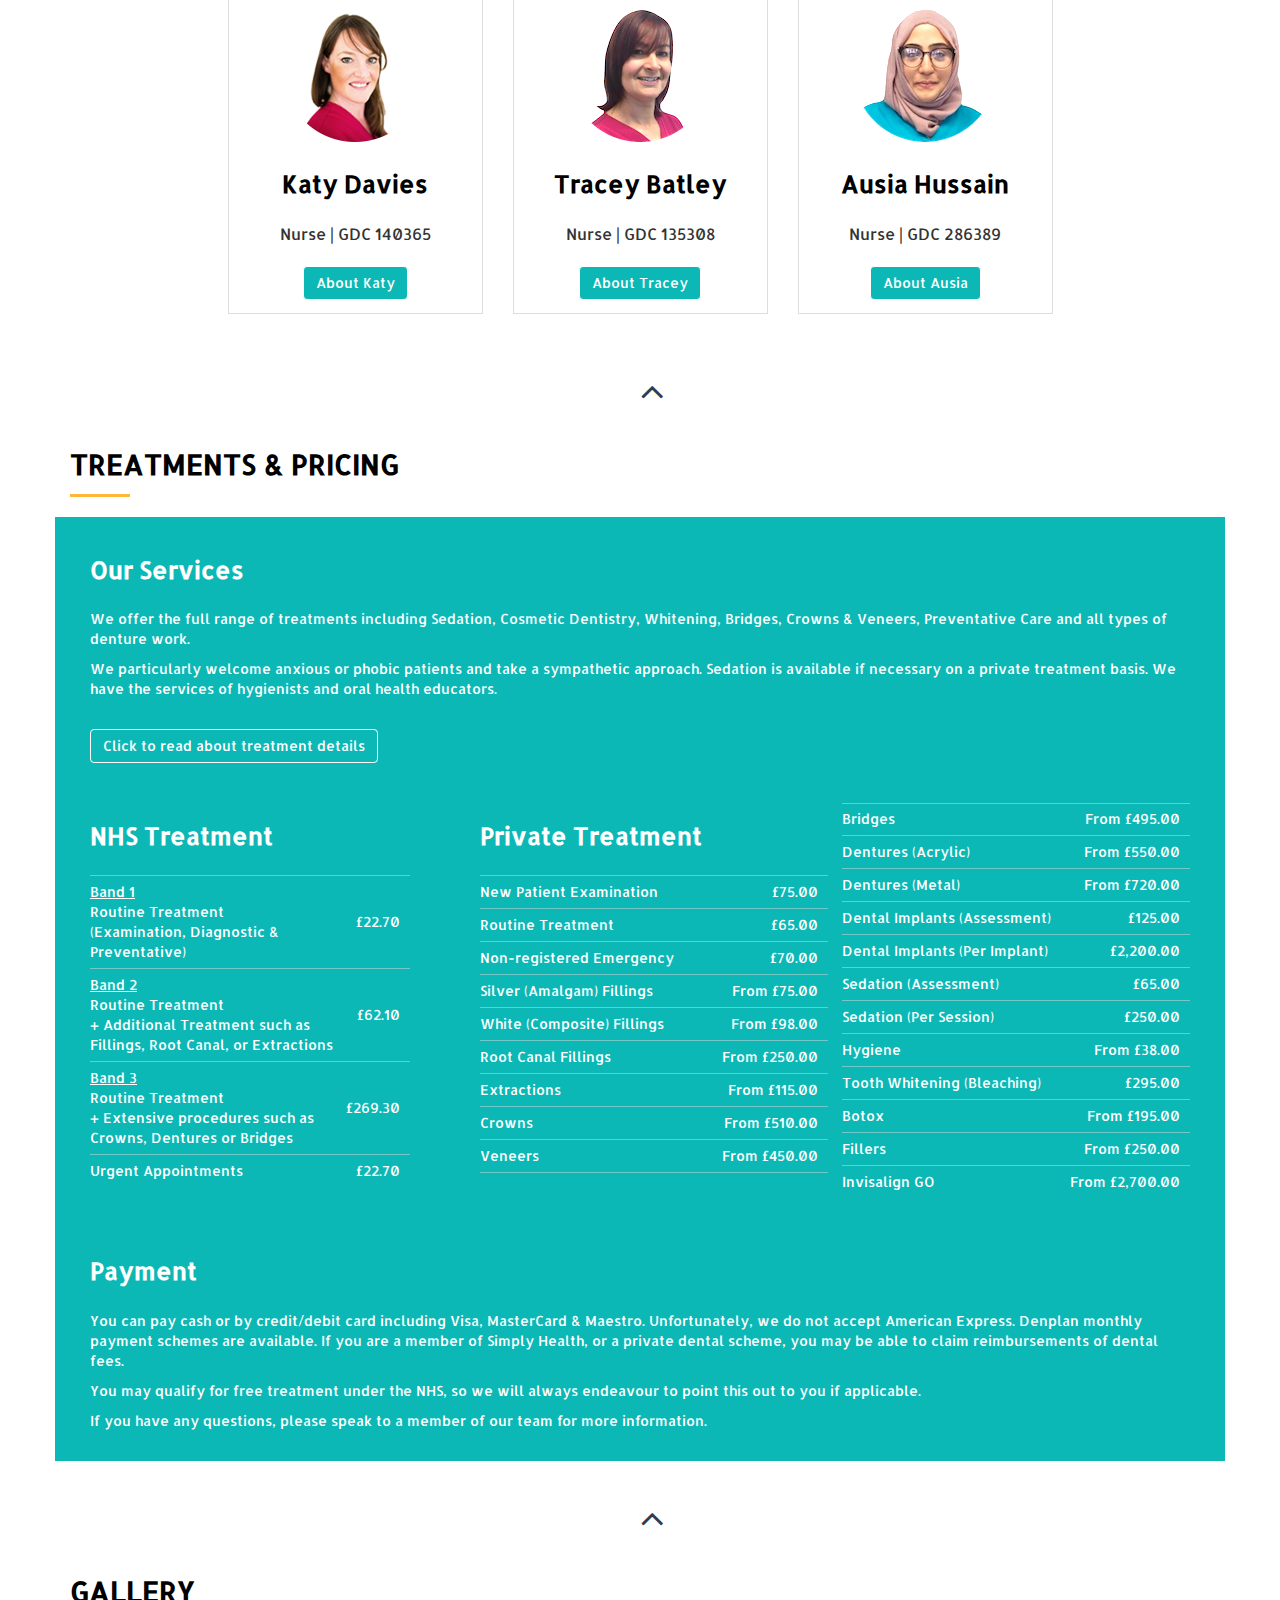
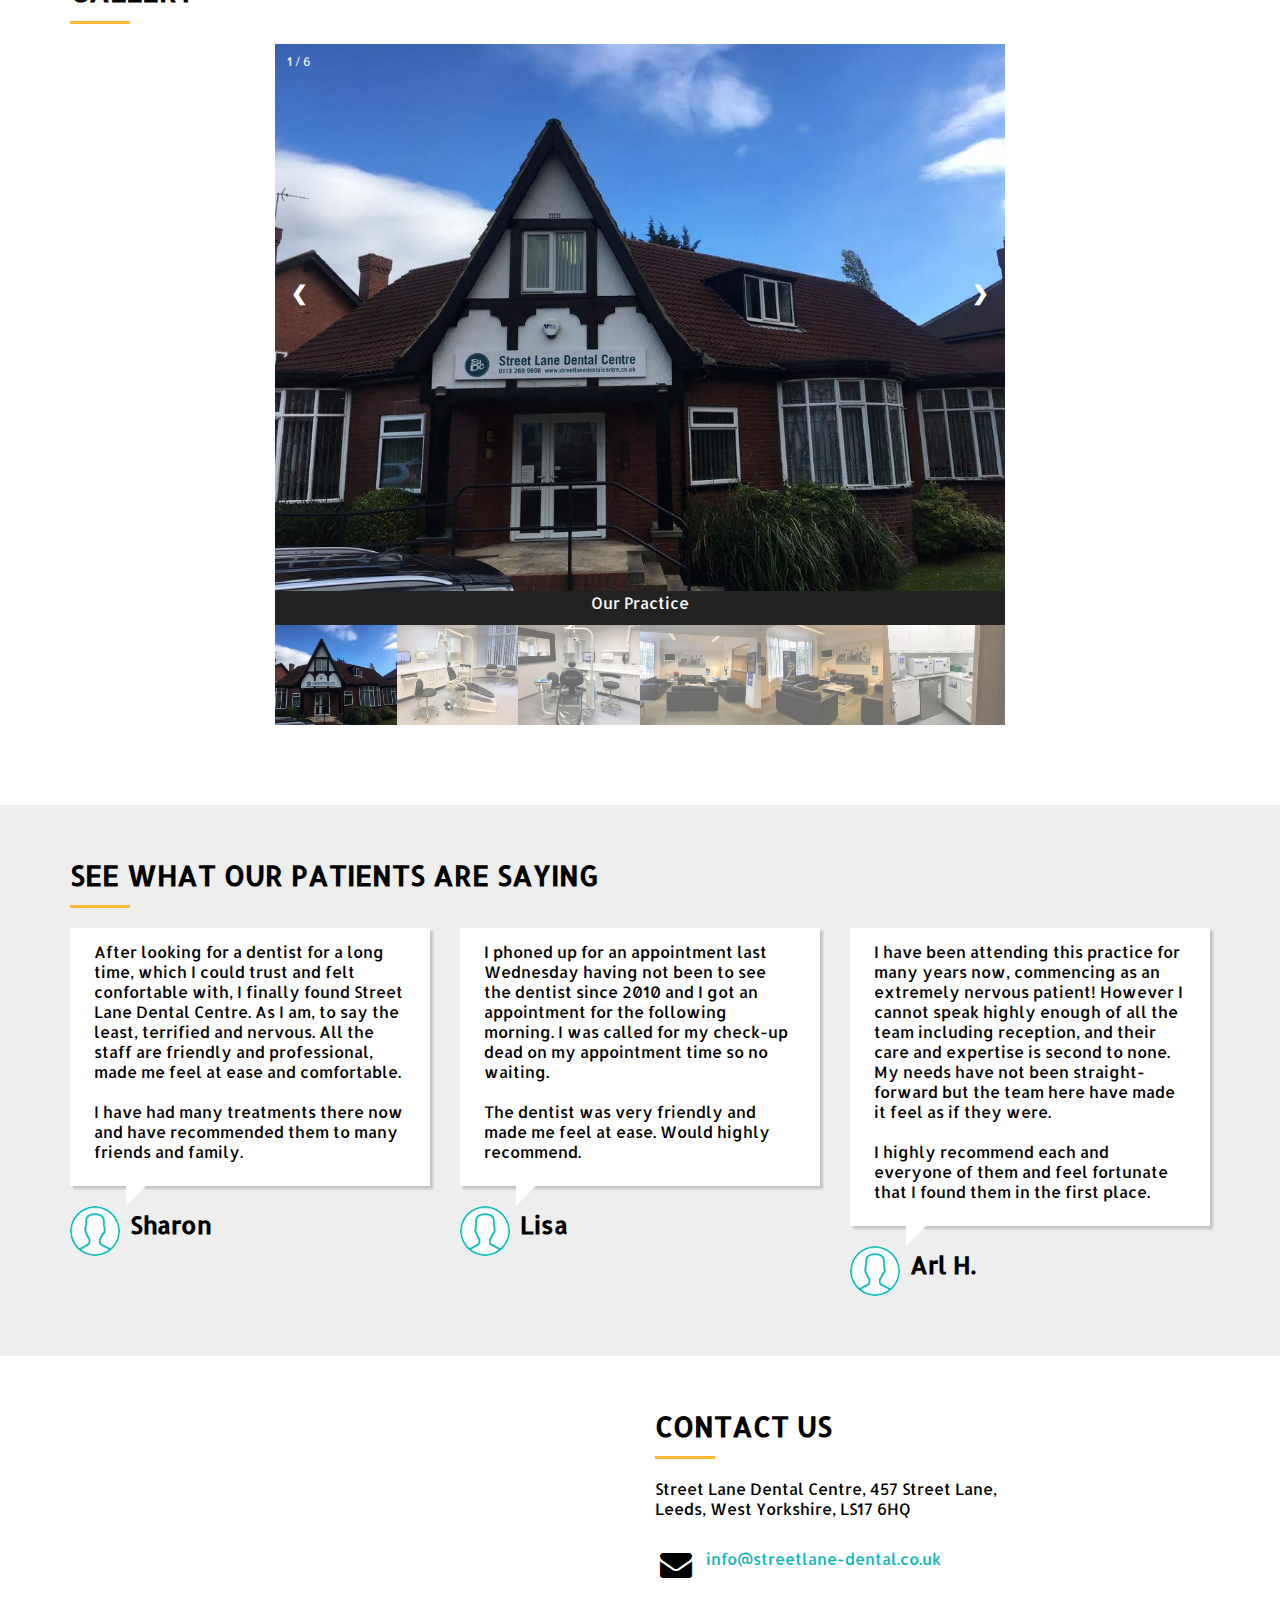
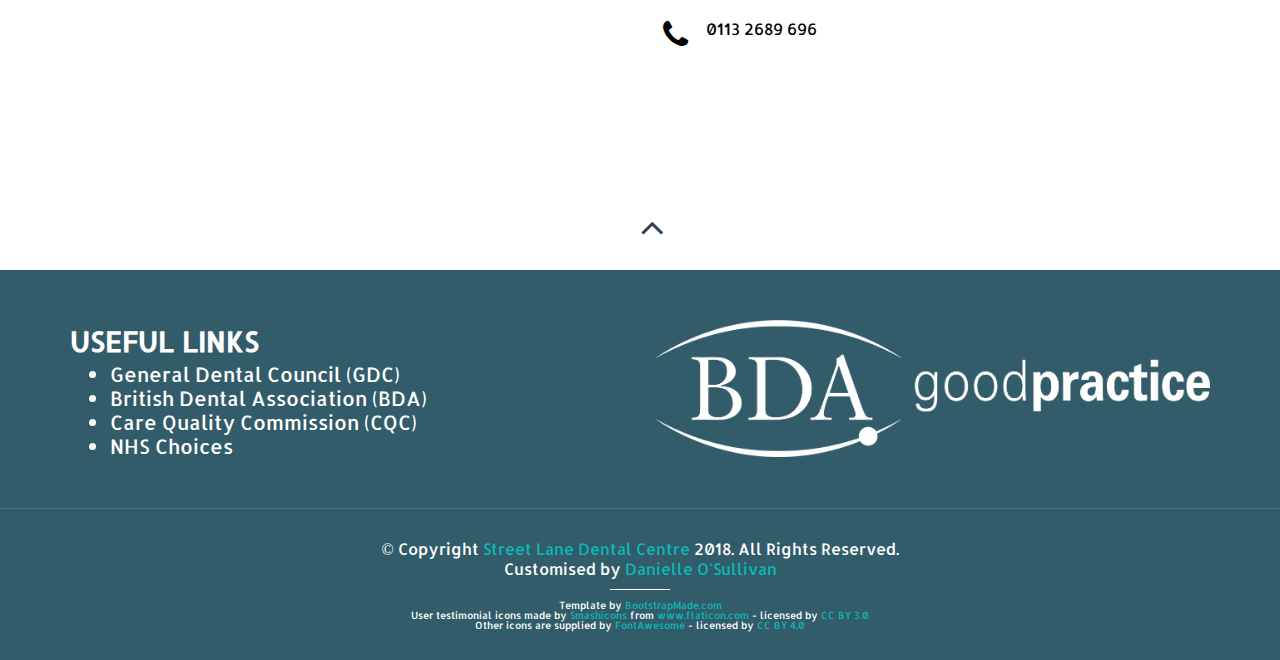
==== commit 9f79fbdb: "Update covid modal messaging" ====
--- a/index.html
+++ b/index.html
@@ -64,33 +64,44 @@
         <div class="modal-dialog" role="document">
           <div class="modal-content">
             <div class="modal-header">
-              <h4 class="modal-title" id="modal-title">Urgent Announcement</h4>
+              <h4 class="modal-title" id="modal-title">Important Update: 2nd November 2020</h4>
               <button type="button" class="btn btn-secondary modal-close" data-dismiss="modal">Close</button>
             </div>
             <div class="modal-body covid-modal">
-              <div class="date"><i>31st May 2020</i></div>
-              <p>To our patients at Street Lane Dental Centre,</p>
-              <p>We are delighted to advise you that The Chief Dental Officer has recently announced that Dental
-              Practices can reopen from the 8th of June.</p>
-              <p>For a number of weeks, we have been working hard to place additional procedures in place on top of our strict hygiene protocols, to support the safety of our patients and colleagues.</p>
-              <p>We have now taken the difficult decision that this will not be possible for our practice and we have moved our opening date to <b><u>Monday June 15th</u></b>.</p>
-              <p>We will therefore still be carrying out telephone triage as we have been doing throughout the enforced shutdown of the practice.</p>
-              <span id="opt-in"></span>
-              <p>Please be aware that we will not be offering all services initially. The guidelines also advise minimising the number of people in the practice to conform to social distancing measures, which means we won’t be able to see as many patients in a single working day as we used to.</p>
-              <p>We have a priority list of patients who contacted us during lockdown with emergencies whom we were
-              unable to help. These patients will be contacted as soon as possible.</p>
-              <p>As the diaries allow, we will then contact patients who are in mid-treatment, followed by patients who had routine check-ups and appointments cancelled.</p>
-              <p>Please take the time to review our new patient journey:</p>
-              <iframe width="560" height="315" src="https://www.youtube.com/embed/AKAT3L2o9x8" frameborder="0"
-                allow="accelerometer; autoplay; encrypted-media; gyroscope; picture-in-picture" allowfullscreen></iframe>
-              <p>Please assume that any dental appointment you have scheduled with us that was arranged prior to the
-              UK lockdown is cancelled for the time being.</p>
-              <p><b><u>Please do not attend the practice without a prior appointment.</u></b></p>
-              <p>If you do need help or advice, please <a class="covid-link" href="#contact" id="contact-link">call or email us</a>.</p>
-              <p>Our team will be working really hard to get back to ‘normal’ as soon as possible, so whilst this is brilliant news, please be patient with us.</p>
-              <p>We hope to see you soon,</p>
-              <p><b><span style="font-size: larger;">Joanna O’Sullivan & Rachel Barrett</span></b><br>
-              Owners<br>Street Lane Dental Centre</p>
+              <!-- <div class="date"><i></i></div> -->
+              <p>
+                We would like to reassure our patients that we <u>WILL REMAIN OPEN</u> during the forthcoming lockdown from 5th November 2020.
+              </p>
+              <p>
+                We would like to assure you that we have your safety as our priority at all times. Our team have a steady supply of Personal Protective Equipment and we have invested in air extraction fans for added protection of our team and our patients and to increase our capacity to carry out aerosol procedures.
+              </p>
+              <!-- <span id="opt-in"></span> -->
+              <p>
+                We do however have reduced capacity at the moment which means we are still prioritising patients with urgent dental care problems.
+              </p>
+              <p>
+                Please review our video (below) of what to expect when you attend our practice during the pandemic.
+              </p>
+              <div class="video">
+                <iframe width="560" height="315" src="https://www.youtube.com/embed/AKAT3L2o9x8" frameborder="0"
+                  allow="accelerometer; autoplay; encrypted-media; gyroscope; picture-in-picture" allowfullscreen></iframe>               
+              </div>
+              <p>
+                We thank all of our patients for your continued trust and support during this unpredictable time. We are proud to deliver your dental care to the highest standards and look forward to welcoming you at your next appointment.
+              </p>
+              <p>
+                <b><u>Please do not attend the practice without a prior appointment.</u></b>
+              </p>
+              <p>
+                If you do need help or advice, please <a class="covid-link" href="#contact" id="contact-link">call or email us</a>.
+              </p>
+              <p>
+                <b><span style="font-size: larger;">Joanna O’Sullivan & Rachel Barrett</span></b>
+                <br>
+                Owners
+                <br>
+                Street Lane Dental Centre
+            </p>
             </div>
             <div class="modal-footer treatment-modal">
               <button type="button" class="btn btn-secondary" data-dismiss="modal">Close</button>
--- a/css/style.css
+++ b/css/style.css
@@ -1,18 +1,18 @@
 /*
-    Theme Name: Medilab
-    Theme URL: https://bootstrapmade.com/medilab-free-medical-bootstrap-theme/
-    Author: BootstrapMade.com
-    Author URL: https://bootstrapmade.com
+	Theme Name: Medilab
+	Theme URL: https://bootstrapmade.com/medilab-free-medical-bootstrap-theme/
+	Author: BootstrapMade.com
+	Author URL: https://bootstrapmade.com
 */
 html {
-    overflow-x: hidden;
+	overflow-x: hidden;
 }
 body {
 	font-family: 'Allerta';
 	line-height: 20px;
 	color: black;
-    font-size: 16px;
-    overflow-x: hidden;
+	font-size: 16px;
+	overflow-x: hidden;
 }
 ol, ul {
 	list-style: none;
@@ -27,8 +27,8 @@
 }
 table {
 	border-collapse: collapse;
-    border-spacing: 0;
-    width: 100%;
+	border-spacing: 0;
+	width: 100%;
 }
 @media 
 only screen and (max-width: 760px),
@@ -71,13 +71,13 @@
 	color: #000;
 }
 a {
-    outline: none;
-    color: #0CB8B6;
+	outline: none;
+	color: #0CB8B6;
 }
 
 a:hover, a:focus, a:active {
-    outline: none;
-    color: rgb(32, 118, 133);
+	outline: none;
+	color: rgb(32, 118, 133);
 }
 
 .section-padding{
@@ -85,76 +85,75 @@
 
 }
 h2 {
-    line-height: 20px;
-    margin: 0;
-    font-size: 28px;
-    font-weight: 700;
-    text-transform: uppercase;
+	line-height: 20px;
+	margin: 0;
+	font-size: 28px;
+	font-weight: 700;
+	text-transform: uppercase;
 }
 hr.botm-line {
-    height: 3px;
-    width: 60px;
-    background: #ffb737;
-    position: relative;
-    border: 0;
-    margin: 20px 0 20px 0;
+	height: 3px;
+	width: 60px;
+	background: #ffb737;
+	position: relative;
+	border: 0;
+	margin: 20px 0 20px 0;
 }
 
 /***************************************
 banner
 ***************************************/
 .navbar {
-    margin-bottom: 0px;
-    border: 0px;
+	margin-bottom: 0px;
+	border: 0px;
 }
 .navbar {
-    border-radius: 0px;
+	border-radius: 0px;
 }
 .navbar-default {
-    background-color: #fff;
-    transition: all 0.3s;
+	background-color: #fff;
+	transition: all 0.3s;
 }
 .navbar-default {
-    background-color: transparent;
-    border: 0px;
+	background-color: transparent;
+	border: 0px;
 }
 .navbar {
-    border-radius: 0px;
-}
-
-.navbar-brand
-{
+	border-radius: 0px;
+}
+
+.navbar-brand {
 	font-family: 'Allerta';
-    font-size: 20px;
-    font-weight: 900;
+	font-size: 20px;
+	font-weight: 900;
 }
 .navbar-brand span {
-    display: block;
+	display: block;
 }
 
 .navbar-brand span {
-    display: block;
+	display: block;
 }
 
 .navbar-brand img {
-    display: none;
-    margin: -20px;
-    height: 70px;
-    float: right;
+	display: none;
+	margin: -20px;
+	height: 70px;
+	float: right;
 }
 @media (max-width: 992px) {
-    .navbar-brand span {
-        display: none;
-    }
+	.navbar-brand span {
+		display: none;
+	}
 }
 @media (max-width: 1200px) {
-    .navbar-brand span {
-        display: none;
-    }
+	.navbar-brand span {
+		display: none;
+	}
 }
 
 .navbar-default .navbar-brand, .navbar-default .navbar-brand:hover, .navbar-default .navbar-brand:focus {
-    color: white;
+	color: white;
 }
 
 @media (max-width: 768px) {
@@ -164,70 +163,65 @@
 }
 
 .top-nav-collapse {
-    padding: 0;
-    background: rgba(28,74,90, 0.9);
-}
-
-.white, .white:hover, .white:focus
-{
+	padding: 0;
+	background: rgba(28,74,90, 0.9);
+}
+
+.white, .white:hover, .white:focus {
 	color: #fff;
 	width: 100% !important;
 }
-.block
-{
+.block {
 	display: block;
 }
 .navbar-default .navbar-nav > .active > a, .navbar-default .navbar-nav > .active > a:focus, .navbar-default .navbar-nav > .active > a:hover {
-    color: #fff;
-    text-transform: uppercase;
-    background-color: rgba(12, 184, 182, 0.21);
-}
-.navbar-default .navbar-nav > li > a
-{
+	color: #fff;
+	text-transform: uppercase;
+	background-color: rgba(12, 184, 182, 0.21);
+}
+.navbar-default .navbar-nav > li > a {
 	color: #fff;
 	text-transform: uppercase;
 	font-size: 14px;
 	font-weight: 300;
 }
-.navbar-default .navbar-nav > li > a:hover, .navbar-default .navbar-nav > li > a:focus
-{
-	color: #fff;
-    text-transform: uppercase;
-    background-color: rgba(12, 184, 182, 0.21);
+.navbar-default .navbar-nav > li > a:hover, .navbar-default .navbar-nav > li > a:focus {
+	color: #fff;
+	text-transform: uppercase;
+	background-color: rgba(12, 184, 182, 0.21);
 }
 .affix {
-    background-color: #ffffff !important;
-}
-.affix .navbar-nav > li > a:hover, .affix .navbar-nav > li > a:focus
-{
-    background-color: rgba(12, 184, 182) !important;
-}
-#banner{
+	background-color: #ffffff !important;
+}
+.affix .navbar-nav > li > a:hover, .affix .navbar-nav > li > a:focus {
+	background-color: rgba(12, 184, 182) !important;
+}
+#banner {
 	background: url('../img/bg-mountains.jpg') no-repeat fixed;
 	background-size: cover;
 	min-height: 780px;
 	position: relative;
 }
-.bg-color{
+.bg-color {
 	background-color: RGBA(13, 70, 83, 0.78);
 	min-height: 780px;
 }
-.banner-info{
+.banner-info {
 	padding-top: 150px;
 }
-.banner-logo img{
+.banner-logo img {
 	display: inline-block;
 }
-.banner-text{
-	color: #fff;
-}
-.banner-text h1{
+.banner-text {
+	color: #fff;
+}
+.banner-text h1 {
 	font-family: 'Candal', sans-serif;
 	font-size: 35px;
 	text-transform: uppercase;
 	padding-bottom:15px;
 }
-.btn-appoint, .btn-appoint:hover, .btn-appoint:focus{
+.btn-appoint, .btn-appoint:hover, .btn-appoint:focus {
 	margin-top: 30px;
 	padding: 10px 20px;
 	font-size: 12px;
@@ -236,68 +230,68 @@
 	color: #fff;
 }
 .overlay-detail a i {
-    text-align: center;
-    position: absolute;
-    bottom: 25px;
-    font-size: 38px;
-    color: #fff;
-    margin: 0 auto;
+	text-align: center;
+	position: absolute;
+	bottom: 25px;
+	font-size: 38px;
+	color: #fff;
+	margin: 0 auto;
 }
 .back-to-top a i {
-    text-align: center;
-    position: absolute;
-    bottom: 25px;
-    font-size: 38px;
-    color: #2C3E50;
-    margin: 0 auto;
+	text-align: center;
+	position: absolute;
+	bottom: 25px;
+	font-size: 38px;
+	color: #2C3E50;
+	margin: 0 auto;
 }
 .back-top-top-container {
-    background-color: #fff;
-    margin-top: 50px;
-    padding-top: 50px;
+	background-color: #fff;
+	margin-top: 50px;
+	padding-top: 50px;
 }
 .back-to-top:hover:after {
-    content: "Back To Top";
-    width: 100%;
-    position: absolute;
-    margin-left: -35px;
-    margin-top: -30px;
-    text-align: left;
-}
-
-.text-primary i{
-    padding-top: 8px;
-    display: inline-block;
+	content: "Back To Top";
+	width: 100%;
+	position: absolute;
+	margin-left: -35px;
+	margin-top: -30px;
+	text-align: left;
+}
+
+.text-primary i {
+	padding-top: 8px;
+	display: inline-block;
 }
 
 .back-to-top a i {
-    text-align: center;
-    position: absolute;
-    bottom: 25px;
-    font-size: 38px;
-    color: #2C3E50;
-    margin: 0 auto;
+	text-align: center;
+	position: absolute;
+	bottom: 25px;
+	font-size: 38px;
+	color: #2C3E50;
+	margin: 0 auto;
 }
 .back-top-top-container {
-    background-color: #fff;
-    margin-top: 50px;
-    padding-top: 50px;
+	background-color: #fff;
+	margin-top: 50px;
+	padding-top: 50px;
 }
 /***************************************
 services
 ***************************************/
-.icon i{
+.icon i {
 	color: #0cb8b6;
 	font-size: 45px;
 	margin-bottom: 25px;
 }
-.service-info{
+.service-info {
 	margin-bottom: 20px;
 }
-.icon-info h4{
+.icon-info h4 {
 	padding-bottom: 15px;
 }
-.icon-info p{
+.icon-info p {
 	font-size: 15px !important;
 }
 /***************************************
@@ -307,250 +301,247 @@
 	background-color: #0CB8B6;
 	float: left;
 }
-.medi-info{
-    border-right: 1px solid #fff;
+.medi-info {
+	border-right: 1px solid #fff;
 }
 .medi-info-no-line {
-    font-size: 14px;
-    padding: 20px;
-    color: #fff;
+	font-size: 14px;
+	padding: 20px;
+	color: #fff;
 }
 .medi-info-no-line h3 {
-    padding-bottom: 16px;
-    color: #fff;
-    font-weight: 600;
-}
-.medi-info, .time-info{
+	padding-bottom: 16px;
+	color: #fff;
+	font-weight: 600;
+}
+.medi-info, .time-info {
 	padding: 20px;
 	color: #fff;
 }
-.medi-info h3, .time-info h3{
+.medi-info h3, .time-info h3 {
 	padding-bottom: 16px;
 	color: #fff;
 	font-weight: 600;
 }
 .medi-info-btn, .medi-info-btn:hover, .medi-info-btn:focus {
-    margin: 15px 0px 5px;
-    display: inline-block;
-    border: solid white 2px;
-    padding: 3px 8px;
-    font-size: 12px;
-    color: #fff;
-    font-weight: 400 !important;
-    cursor: pointer;
+	margin: 15px 0px 5px;
+	display: inline-block;
+	border: solid white 2px;
+	padding: 3px 8px;
+	font-size: 12px;
+	color: #fff;
+	font-weight: 400 !important;
+	cursor: pointer;
 }
 td {
-    border: 0px solid #ededed;
-    border-top: 1px solid rgba(216, 216, 216, 0.5);
-    padding: 6px 10px 6px 0;
-}
-.medi-info, .time-info{
-    font-size: 14px;
+	border: 0px solid #ededed;
+	border-top: 1px solid rgba(216, 216, 216, 0.5);
+	padding: 6px 10px 6px 0;
+}
+.medi-info, .time-info {
+	font-size: 14px;
 }
 /***************************************
 about
 ***************************************/
-#about{
-    background-color: #fff;
+#about {
+	background-color: #fff;
 }
 .lg-line{
 	line-height: 1.4;
 	font-size: 28px;
 }
 .more-features-box-text-icon {
-    float: left;
-    width: 40px;
-    height: 40px;
-    padding-top: 6px;
-    background: #0cb8b6;
-    -moz-border-radius: 50%;
-    -webkit-border-radius: 50%;
-    border-radius: 50%;
-    color: #fff;
-    text-align: center;
-}
-.more-features-box-text-description h3{
-    padding-bottom: 15px;
+	float: left;
+	width: 40px;
+	height: 40px;
+	padding-top: 6px;
+	background: #0cb8b6;
+	-moz-border-radius: 50%;
+	-webkit-border-radius: 50%;
+	border-radius: 50%;
+	color: #fff;
+	text-align: center;
+}
+.more-features-box-text-description h3 {
+	padding-bottom: 15px;
 }
 .more-features-box-text-icon i {
-    font-size: 18px;
-    line-height: 26px;
-}
-.more-features-box-text-description{
+	font-size: 18px;
+	line-height: 26px;
+}
+.more-features-box-text-description {
 	margin-left: 80px;
 	margin-bottom: 35px;
 }
 .more-features-box-text-description p {
-    font-size: 1.8rem;
+	font-size: 1.8rem;
 }
 /***************************************
 doctor team
 ***************************************/
 .thumbnail {
-    border-radius: 0px;
+	border-radius: 0px;
 }
 .caption {
-    text-align: center;
+	text-align: center;
 }
 .caption .modal-body {
-    text-align: left;
+	text-align: left;
 }
 .modal-open {
-    width: 100%;
+	width: 100%;
 }
 .modal-close {
-    position: fixed;
-    right: 10px;
-    top: 10px;
-    color: #2C3E50;
+	position: fixed;
+	right: 10px;
+	top: 10px;
+	color: #2C3E50;
 }
 .caption {
-    text-align: center;
+	text-align: center;
 }
 .caption h3 {
-    padding-bottom: 5px;
+	padding-bottom: 5px;
 }
 .caption p {
-    padding: 10px;
-}
-.caption .modal-body {
-    text-align: left;
+	padding: 10px;
 }
 .carousel-inner .active.left {
-    left: -25%;
+	left: -25%;
 }
 .carousel-inner .next {
-    left: 25%;
+	left: 25%;
 }
 .carousel-inner .prev {
-    left: -25%;
+	left: -25%;
 }
 .carousel-control {
-    width: 4%;
+	width: 4%;
 }
 .carousel-control.left,.carousel-control.right {
-    margin-left: 15px;
-    background-image: none;
+	margin-left: 15px;
+	background-image: none;
 }
 .people {
-    display: flex;
-    flex-direction: row;
-    flex-wrap: wrap;
-    justify-content: center;
-    align-items: flex-start;
+	display: flex;
+	flex-direction: row;
+	flex-wrap: wrap;
+	justify-content: center;
+	align-items: flex-start;
 }
 .modal-img {
-    float: left;
-    margin: 10px;
-    border-radius: 100%;
-    box-shadow: 0 4px 8px 0 rgba(150, 150, 150, 0.2), 0 6px 20px 0 rgba(158, 158, 158, 0.19);
+	float: left;
+	margin: 10px;
+	border-radius: 100%;
+	box-shadow: 0 4px 8px 0 rgba(150, 150, 150, 0.2), 0 6px 20px 0 rgba(158, 158, 158, 0.19);
 }
 /***************************************
 treatments
 ***************************************/
 .prices {
-    display: flex;
-    flex-direction: row;
-    justify-content: center;
-    flex-wrap: wrap;
-    overflow-x: auto;
+	display: flex;
+	flex-direction: row;
+	justify-content: center;
+	flex-wrap: wrap;
+	overflow-x: auto;
 }
 tr:hover {
-    background-color: rgba(3, 151, 149, 0.568);
+	background-color: rgba(3, 151, 149, 0.568);
 }
 .prices td + td {
-    text-align: right;
+	text-align: right;
 }
 #table-flow {
-    column-count: 2;
-    -moz-column-count: 2;
-    -webkit-column-count: 2;
-    width: 100%;
+	column-count: 2;
+	-moz-column-count: 2;
+	-webkit-column-count: 2;
+	width: 100%;
 }
 .treatment-modal {
-    color: #000;
+	color: #000;
 }
 .modal-button {
-    background-color: #0CB8B6;
-    border-color: #fff;
+	background-color: #0CB8B6;
+	border-color: #fff;
 }
 /* @media only screen and (max-width: 500px) {
-    .modal-button {
-        max-width: 162px;
-    }
+	.modal-button {
+		max-width: 162px;
+	}
 } */
 .modal-button:hover {
-    background-color: #325C6A;
-    border-color: #325C6A;
+	background-color: #325C6A;
+	border-color: #325C6A;
 }
 /***************************************
 testimonial
 ***************************************/
-#reviews{
-    margin-top: 20px;
-    background-color: #eee;
+#reviews {
+	margin-top: 20px;
+	background-color: #eee;
 }
 .testi-details {
-    background: rgb(255, 255, 255);
-    padding: 14px 24px;
-    margin-bottom: 20px;
-    box-shadow: 3px 3px 2px 0px rgba(0,0,0,0.18);
-    position: relative;
+	background: rgb(255, 255, 255);
+	padding: 14px 24px;
+	margin-bottom: 20px;
+	box-shadow: 3px 3px 2px 0px rgba(0,0,0,0.18);
+	position: relative;
 }
 .testi-info a {
-    display: block;
-    width: 50px;
-    height: 50px;
-    background-color: #fff;
-    border-radius: 50%;
-    float: left;
-    margin-right: 10px;
-}
-.testi-info a img{
+	display: block;
+	width: 50px;
+	height: 50px;
+	background-color: #fff;
 	border-radius: 50%;
+	float: left;
+	margin-right: 10px;
+}
+.testi-info a img {
+	border-radius: 50%;
 }
 .testi-info h3 {
-    display: inline-block;
-    line-height: 22px;
-    font-weight: 600;
-    color: #000;
-    margin-top: 8px;
+	display: inline-block;
+	line-height: 22px;
+	font-weight: 600;
+	color: #000;
+	margin-top: 8px;
 }
 .testi-info h3 > span {
-    display: block;
-    line-height: 16px;
-    font-weight: 400;
+	display: block;
+	line-height: 16px;
+	font-weight: 400;
 }
 .testi-details::after {
-    content: "";
-    position: absolute;
-    width: 0;
-    height: 0;
-    border-style: solid;
-    border-color: transparent;
-    border-left: 0;
-    bottom: -40px;
-    left: 56px;
-    border-top-color: #fff;
-    border-width: 20px;
+	content: "";
+	position: absolute;
+	width: 0;
+	height: 0;
+	border-style: solid;
+	border-color: transparent;
+	border-left: 0;
+	bottom: -40px;
+	left: 56px;
+	border-top-color: #fff;
+	border-width: 20px;
 }
 .testi-details::before {
-    content: '';
-    position: absolute;
-    transform: rotate(45deg);
-    width: 0px;
-    height: 0px;
-    bottom: -30px;
-    left: 45px;
-    border-style: solid;
-    border-width: 15px;
-    border-color: transparent;
-    z-index: -1;
-    box-shadow: 3px -13px 5px 0px rgba(0, 0, 0, 0.18);
-    border-left: 0;
-}
-
-.white{
+	content: '';
+	position: absolute;
+	transform: rotate(45deg);
+	width: 0px;
+	height: 0px;
+	bottom: -30px;
+	left: 45px;
+	border-style: solid;
+	border-width: 15px;
+	border-color: transparent;
+	z-index: -1;
+	box-shadow: 3px -13px 5px 0px rgba(0, 0, 0, 0.18);
+	border-left: 0;
+}
+
+.white {
 	color: #fff;
 }
 
@@ -558,128 +549,127 @@
 /***************************************
 footer
 ***************************************/
-#footer{
+#footer {
 	background-color: #325C6A;
 }
 .ftr-tle {
-    height: 50px;
+	height: 50px;
 }
 .info-sec {
-    color: #fff;
+	color: #fff;
 }
 .quick-info li i {
-    font-size: 8px;
-    width: 15px;
-    height: 15px;
-    line-height: 15px;
-    text-align: left;
+	font-size: 8px;
+	width: 15px;
+	height: 15px;
+	line-height: 15px;
+	text-align: left;
 }
 .links-title {
-    line-height: 1.5;
+	line-height: 1.5;
 }
 .links {
-    font-size: 20px;
-    line-height: 1.2;
+	font-size: 20px;
+	line-height: 1.2;
 }
 .links-container {
-    margin-top: 50px;
+	margin-top: 50px;
 }
 .social-icon li {
-    float: left;
-    width: 50px;
-    height: 50px;
-    line-height: 50px;
-    text-align: center;
-    margin-right: 5px;
+	float: left;
+	width: 50px;
+	height: 50px;
+	line-height: 50px;
+	text-align: center;
+	margin-right: 5px;
 }
 .bglight-blue {
-    background-color: #3498DB;
+	background-color: #3498DB;
 }
 .bgred {
-    background-color: #E74C3C;
+	background-color: #E74C3C;
 }
 .bgdark-blue {
-    background-color: #2C3E50;
+	background-color: #2C3E50;
 }
 .bglight-blue {
-    background-color: #3498DB;
+	background-color: #3498DB;
 }
 .top-footer {
-    padding: 40px 0px;
-    border-bottom: 1px solid rgba(255, 255, 255, 0.12);
+	padding: 40px 0px;
+	border-bottom: 1px solid rgba(255, 255, 255, 0.12);
 }
 .footer-line {
-    padding: 30px 0px;
-    color: #fff;
+	padding: 30px 0px;
+	color: #fff;
 }
 
 .footer-line a {
-    color: #0CB8B6;
-}
-
-.quick-info li a{
-    color: #fff;
+	color: #0CB8B6;
+}
+
+.quick-info li a {
+	color: #fff;
 }
 
 .quick-info {
-    color: #fff;
-    list-style-type: disc;
-}
-
-.site-link, .site-link:hover, .site-link:focus
-{
-    color: #fff;
-    text-transform: none;
-}
-
-@media (min-width: 220px) and (max-width: 551px){
-    .testi-info{
-        margin-bottom: 20px;
-    }
-    .marb20{
-        margin-top: 30px;
-    }
-    h2{
-        font-size: 24px;
-        line-height: 1.2;
-    }
-    .section-title{
-        margin-bottom: 30px;
-    }
-    .medi-info {
-    border: 0px;
-    border-bottom: 1px solid #fff;
-    }
-    .service-info{
-        margin-top: 20px;
-        margin-bottom: 0px;
-    }
-    .caption h3 {
-    font-size: 14px;
-    }
-    .caption p{
-    font-size: 12px;
-    padding-bottom: 5px;
-    }
-    .caption ul li a i{
-        font-size: 14px;
-    }
-    .banner-text h1{
-        font-size: 24px;
-    }
+	color: #fff;
+	list-style-type: disc;
+}
+
+.site-link, .site-link:hover, .site-link:focus {
+	color: #fff;
+	text-transform: none;
+}
+
+@media (min-width: 220px) and (max-width: 551px) {
+	.testi-info {
+		margin-bottom: 20px;
+	}
+	.marb20 {
+		margin-top: 30px;
+	}
+	h2{
+		font-size: 24px;
+		line-height: 1.2;
+	}
+	.section-title {
+		margin-bottom: 30px;
+	}
+	.medi-info {
+		border: 0px;
+		border-bottom: 1px solid #fff;
+	}
+	.service-info {
+		margin-top: 20px;
+		margin-bottom: 0px;
+	}
+	.caption h3 {
+		font-size: 14px;
+	}
+	.caption p {
+		font-size: 12px;
+		padding-bottom: 5px;
+	}
+	.caption ul li a i {
+		font-size: 14px;
+	}
+	.banner-text h1 {
+		font-size: 24px;
+	}
 }
 
 .divider {
-    height: 1px;
-    width: 60px;
-    background: #fff;
-    border: 0;
-    margin: 10px auto;
+	height: 1px;
+	width: 60px;
+	background: #fff;
+	border: 0;
+	margin: 10px auto;
 }
 
 .small-credits {
-    font-size: 10px;
-    line-height: 1;
+	font-size: 10px;
+	line-height: 1;
 }
 
 /* ######################### */
@@ -689,11 +679,11 @@
   box-sizing: border-box;
 }
 .gallery {
-    display: flex;
-    flex-direction: row;
-    flex-wrap: wrap;
-    justify-content: center;
-    align-items: flex-start;
+	display: flex;
+	flex-direction: row;
+	flex-wrap: wrap;
+	justify-content: center;
+	align-items: flex-start;
 }
 /* Position the image container (needed to position the left and right arrows) */
 .gallery-container {
@@ -707,7 +697,7 @@
 }
 
 .mySlides img {
-    width: 100%;
+	width: 100%;
 }
 
 /* Add a pointer when hovering over the thumbnail images */
@@ -786,56 +776,63 @@
 }
 
 .bullet-points ul {
-    list-style-type: disc;
+	list-style-type: disc;
 }
 
 /* ########################### */
 /* ##### COVID 19 STUFF ###### */
 /* ########################### */
 .covid-modal {
-    display: block;
-    background-color: rgba(3, 151, 149);
-    color: white;
+	display: block;
+	background-color: rgba(3, 151, 149);
+	color: white;
 }
 
 .covid-modal .modal-header {
-    background-color: rgba(3, 151, 149);
+	background-color: rgba(3, 151, 149);
+}
+
+.covid-modal p,
+.covid-modal .date,
+.covid-modal .video {
+	margin-bottom: 16px;
 }
 
 .covid-modal ol {
-    list-style-type: decimal;
-}
-
-.date {
-    text-decoration: underline;
-    text-align: right;
-}
+	list-style-type: decimal;
+}
+
+/* .covid-modal .date {
+	text-align: right;
+	margin-bottom: 16px;
+} */
 
 a.covid-link {
-    color: rgb(12, 71, 82);
-    text-decoration: underline;
+	color: rgb(12, 71, 82);
+	text-decoration: underline;
 }
 
 a.covid-link:hover, a.covid-link:focus, a.covid-link:active {
-    outline: none;
-    color: rgb(2, 24, 27);
-}
-
+	outline: none;
+	color: rgb(2, 24, 27);
+}
 
 /***************************************
 banner
 ***************************************/
 .announcement-container {
-    display: block;
-    margin: 0;
-}
+	display: block;
+	margin: 0;
+}
+
 .announcement-banner-header {
-    display: block;
-    background-color: rgb(255, 217, 0);
-    padding: 10px 0;
-    transition: all 0.3s;
-    width: 100%;
-}
+	display: block;
+	background-color: rgb(255, 217, 0);
+	padding: 10px 0;
+	transition: all 0.3s;
+	width: 100%;
+}
+
 .announcement-banner-header a {
-    color: rgb(255, 38, 0);
+	color: rgb(255, 38, 0);
 }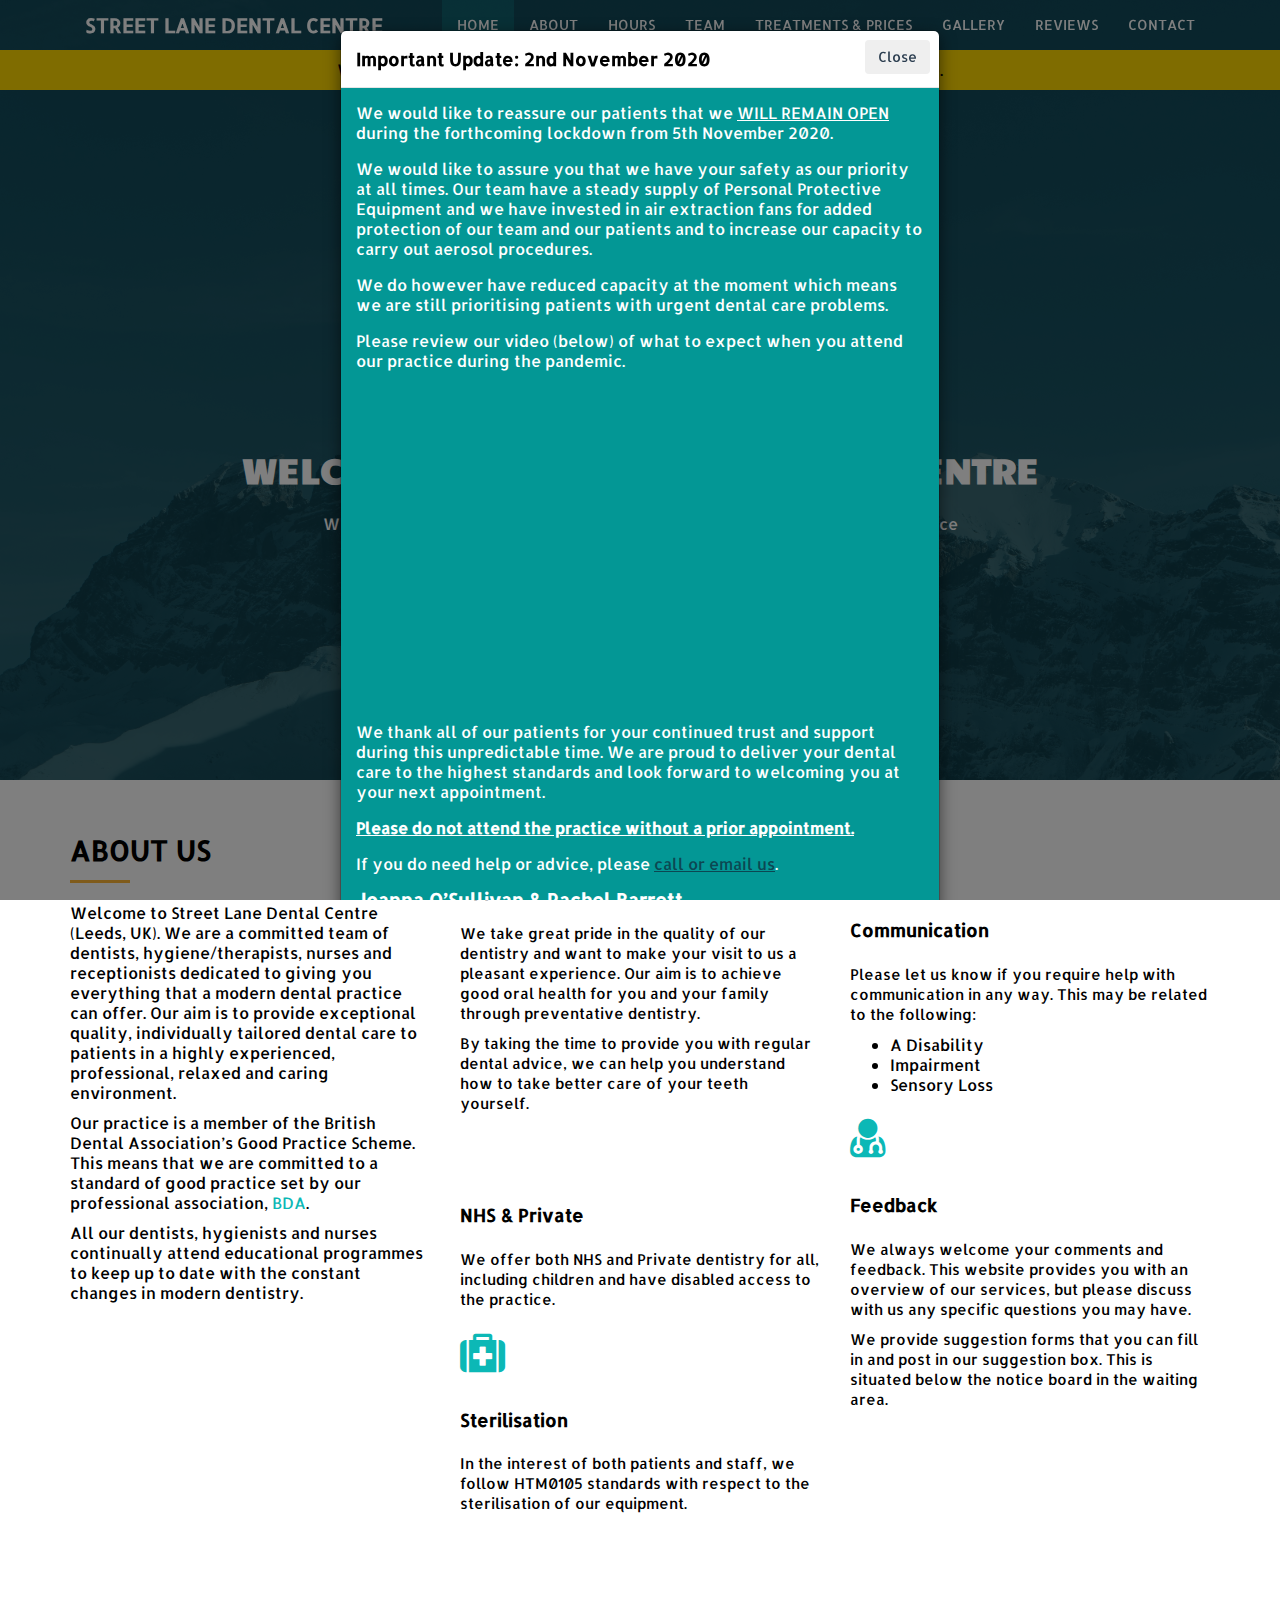
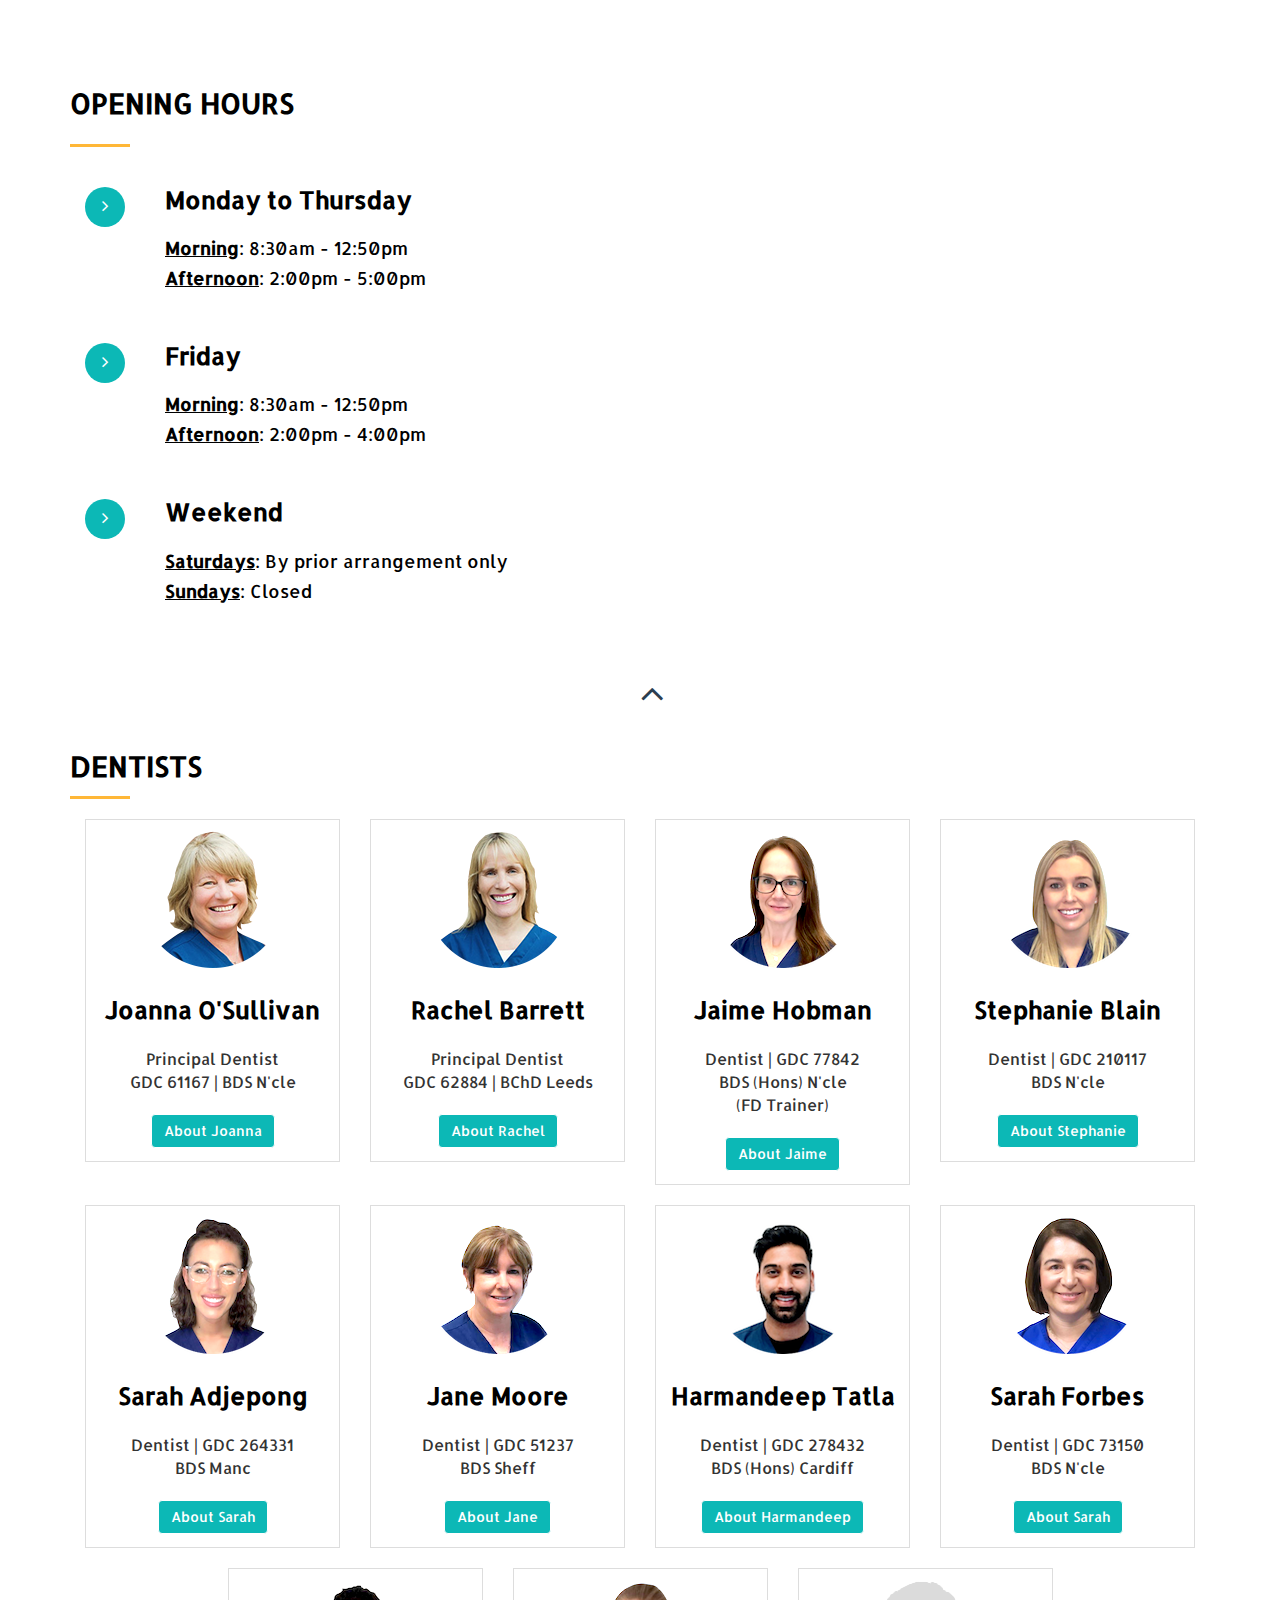
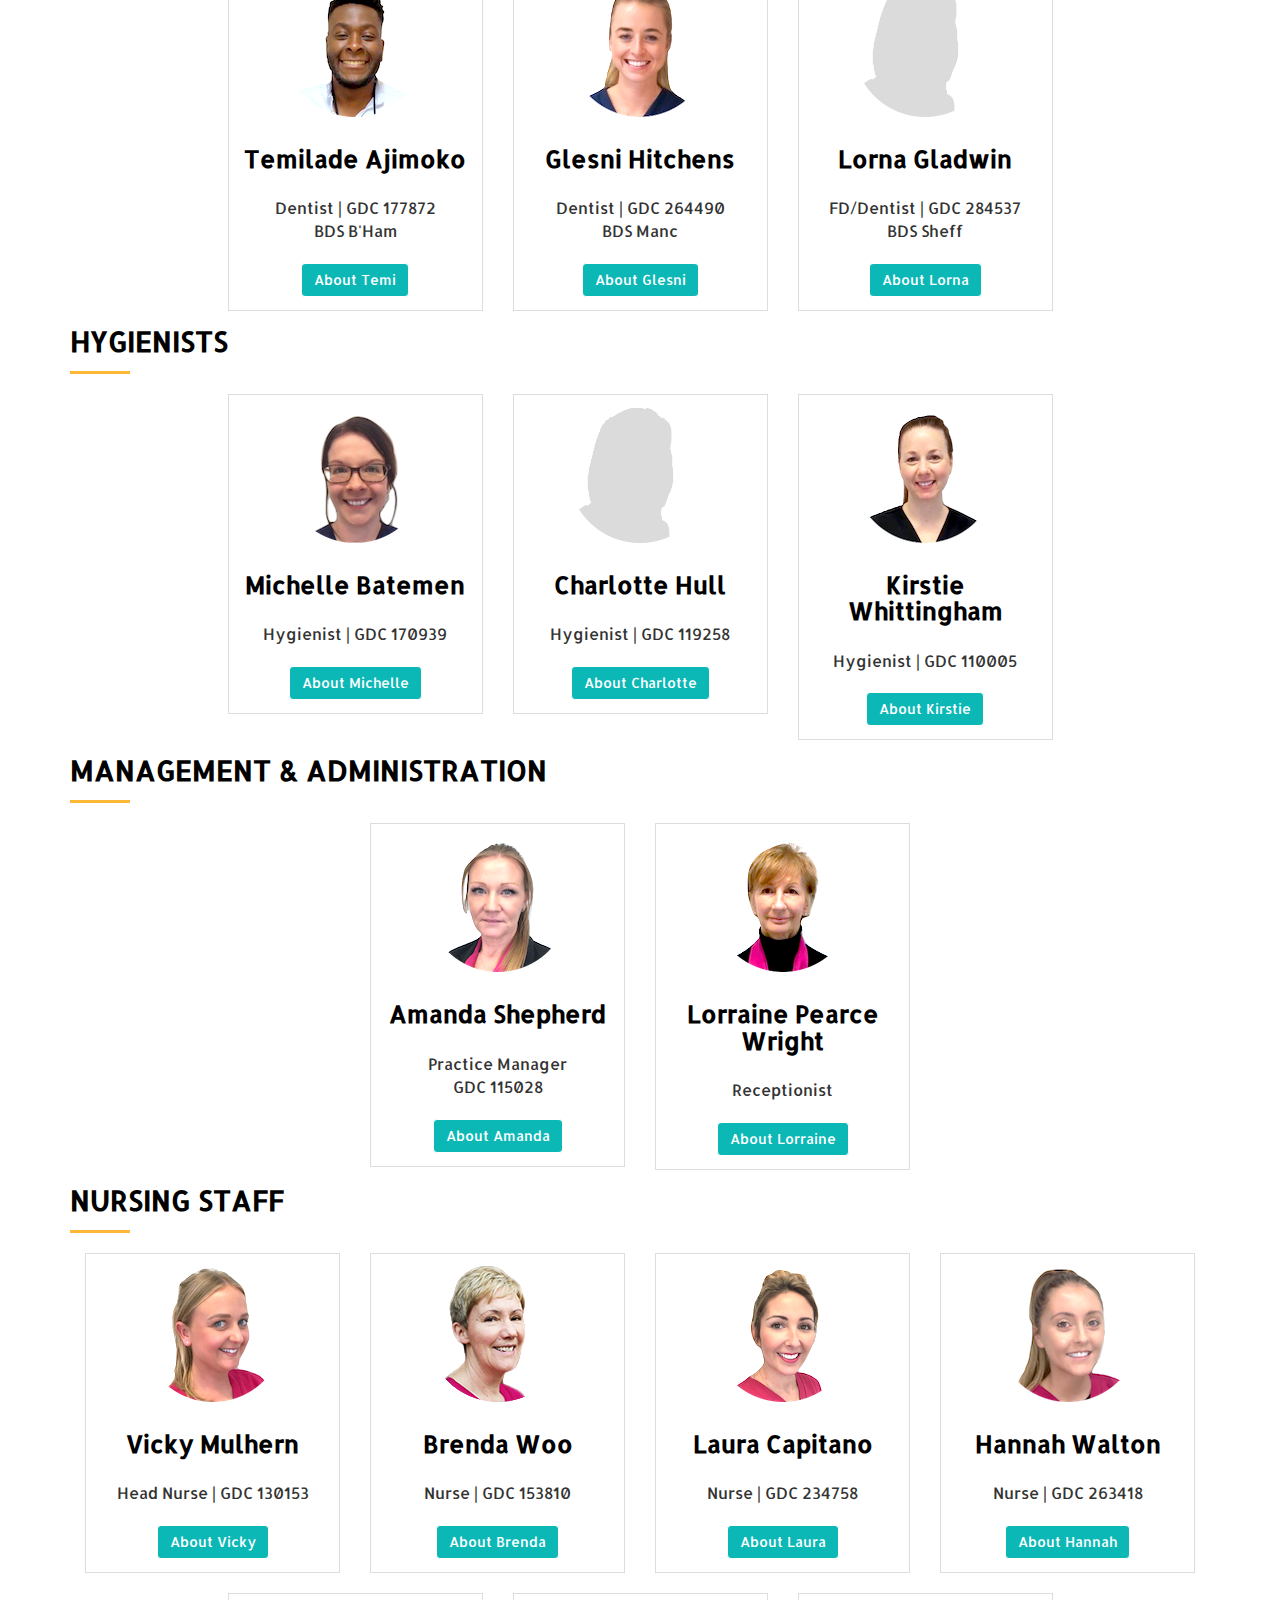
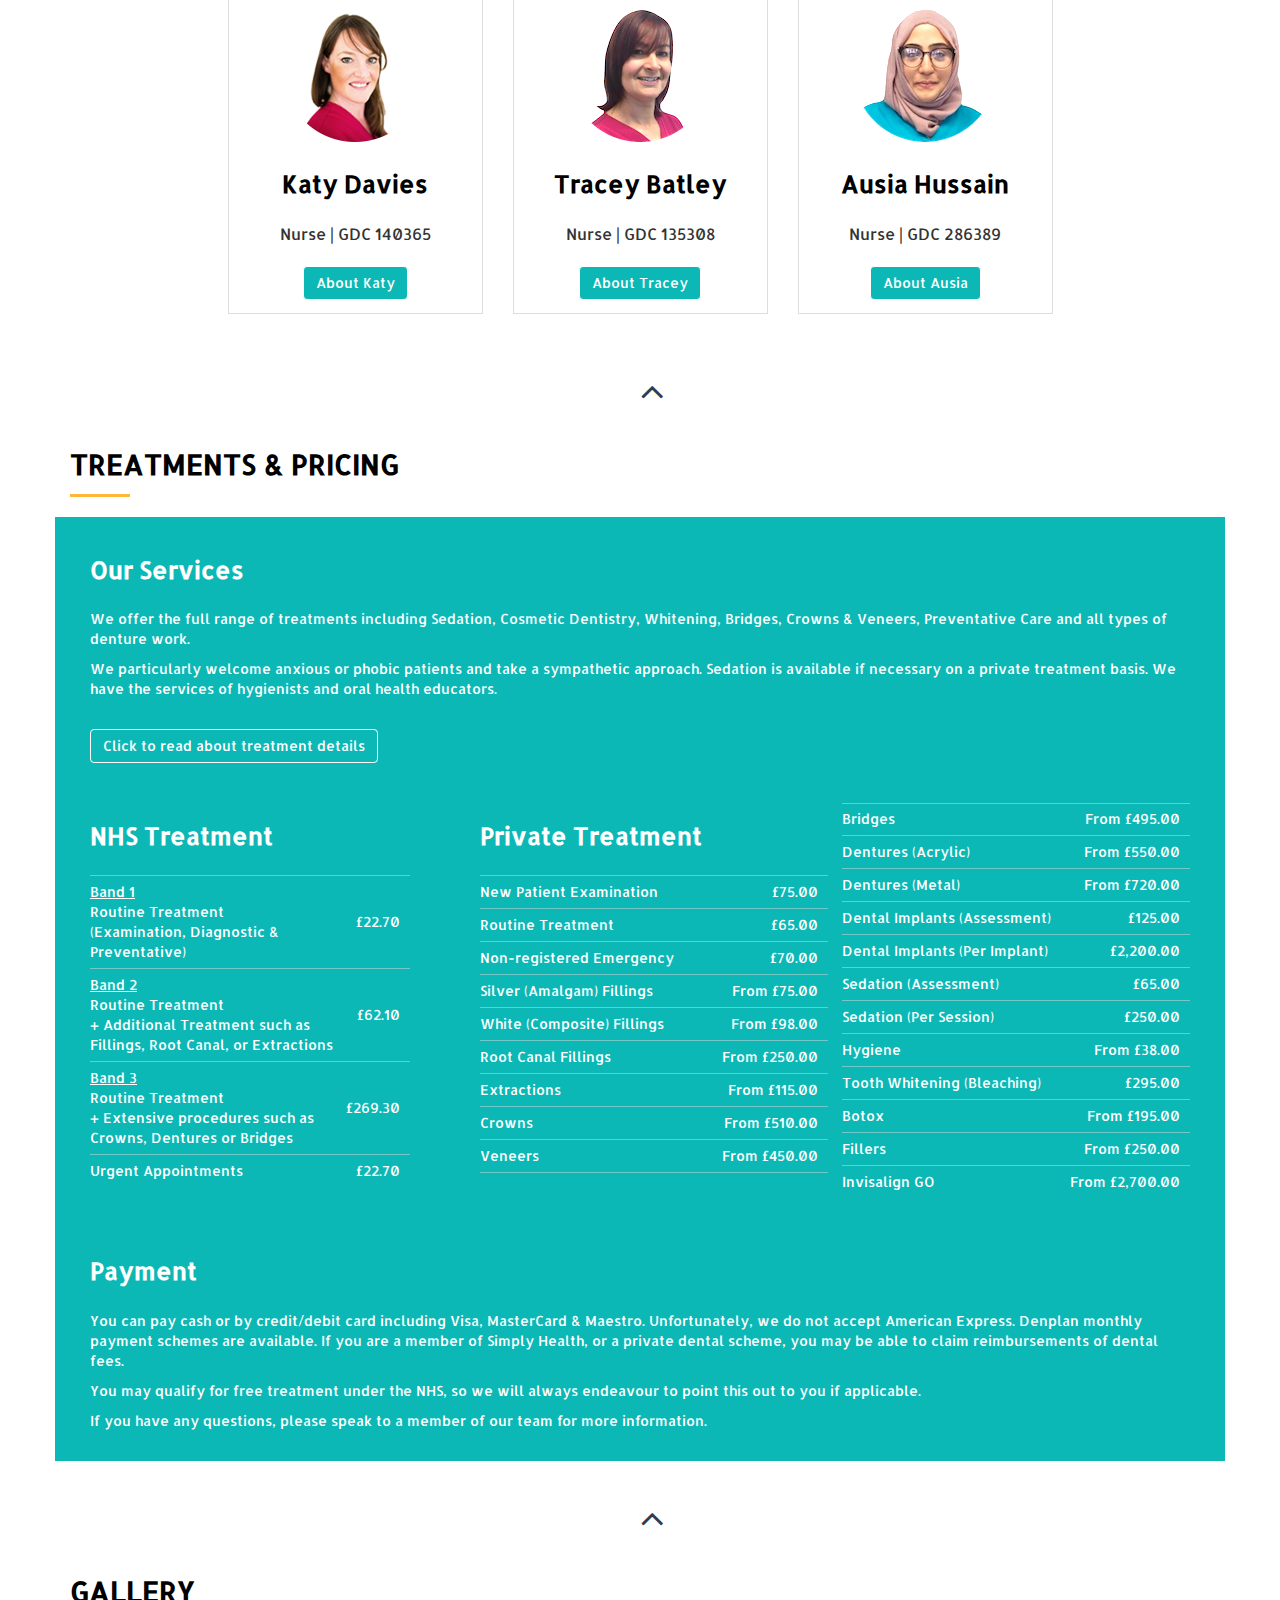
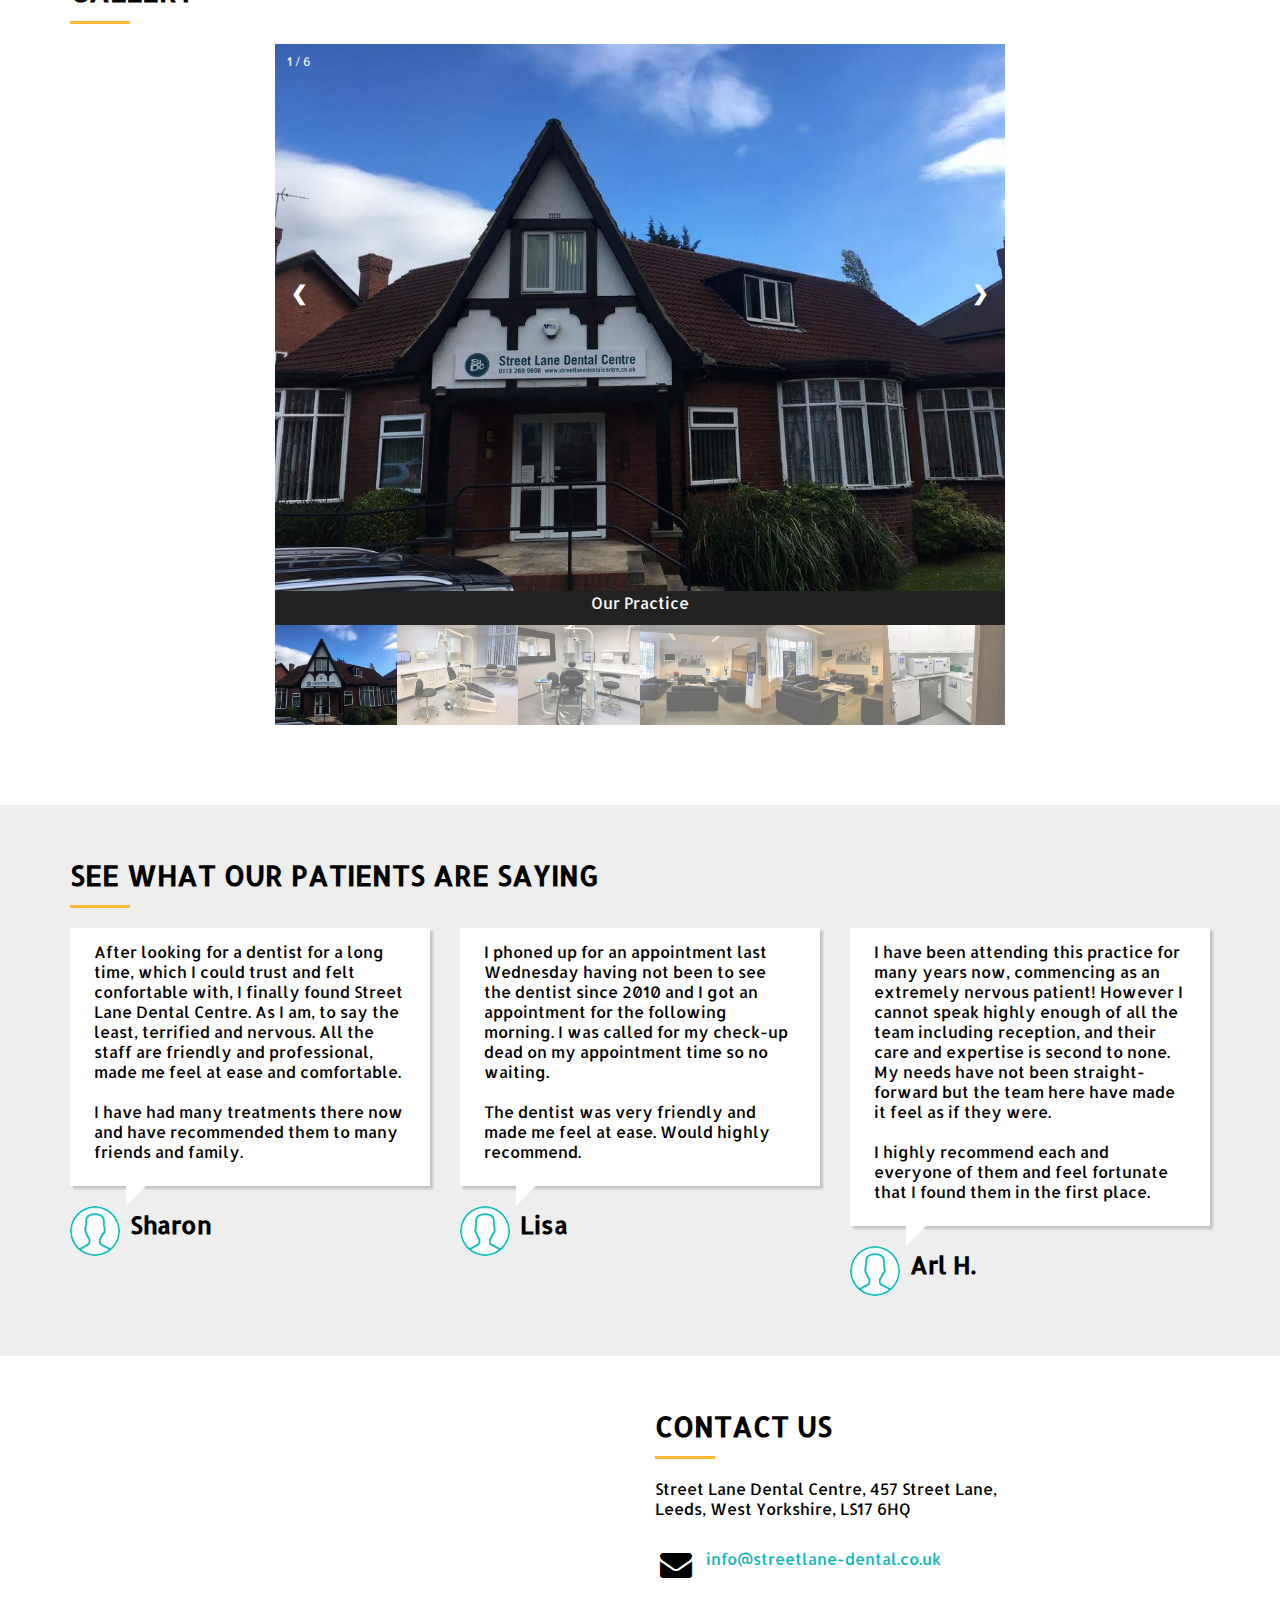
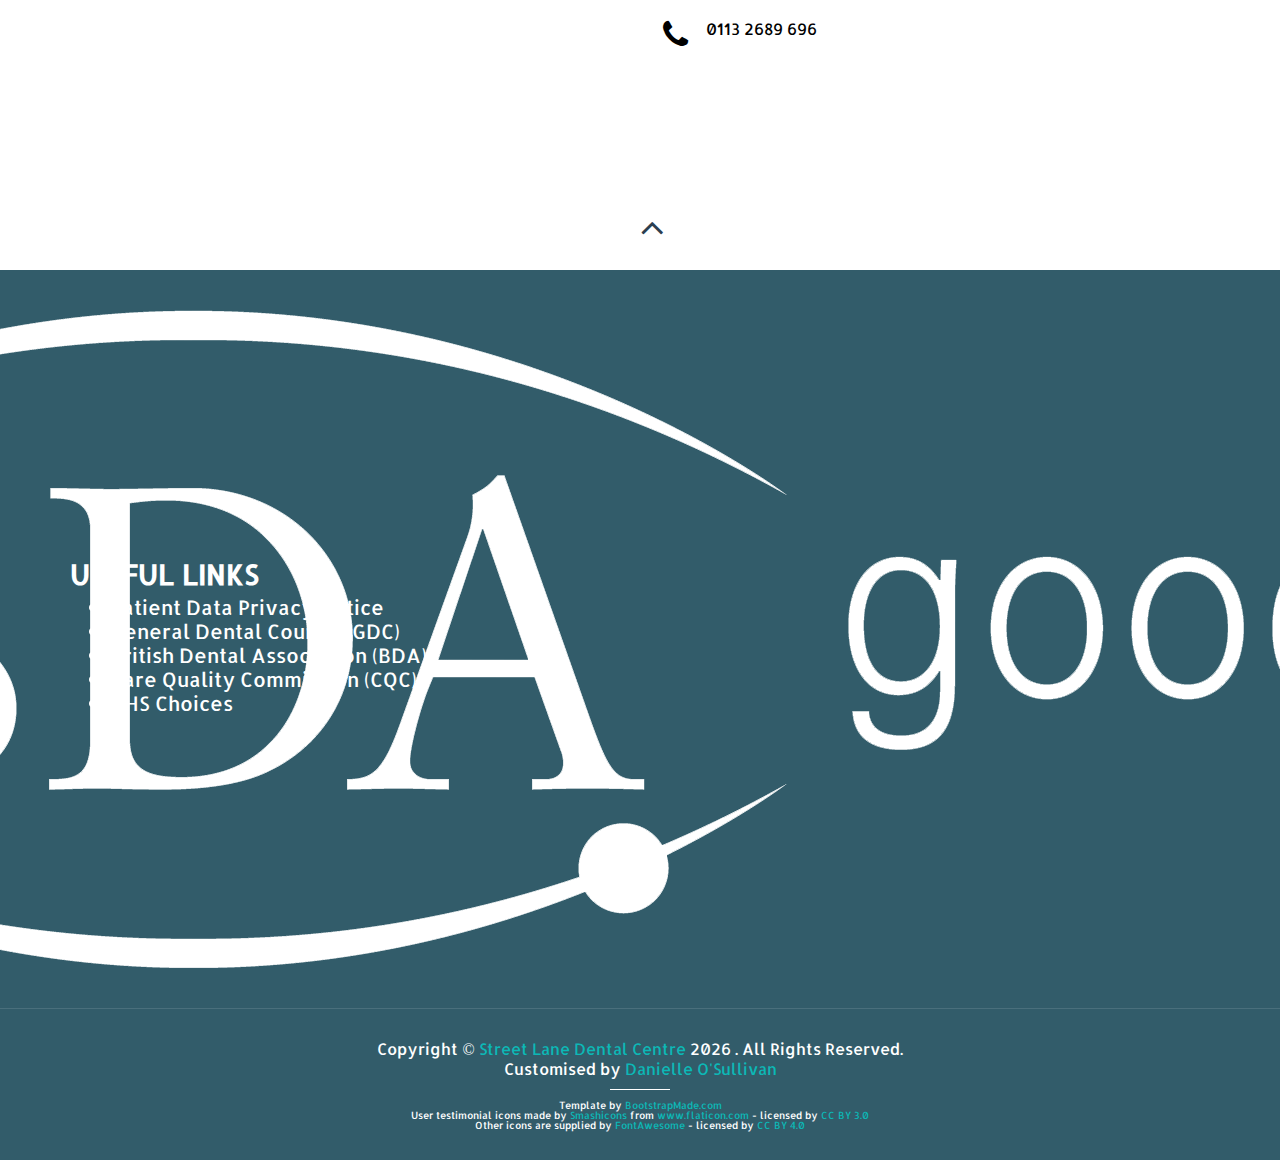
==== commit 81351cd5: "Add privacy notice" ====
--- a/index.html
+++ b/index.html
@@ -1436,6 +1436,7 @@
           <div class="col-md-6">
             <h2 class="white links-title">Useful Links</h2>
             <ul class="quick-info links">
+              <li><a href="/sldc-data-protection-privacy-notice.pdf">Patient Data Privacy Notice</a></li>
               <li><a href="https://www.gdc-uk.org/">General Dental Council (GDC)</a></li>
               <li><a href="https://www.bda.org/">British Dental Association (BDA)</a></li>
               <li><a href="https://www.cqc.org.uk/location/1-189033817">Care Quality Commission (CQC)</a></li>
@@ -1443,7 +1444,9 @@
             </ul>
           </div>
           <div class="col-md-6">
-            <img src="img/bda-logo.png" width="100%">
+            <div class="bda-logo">
+              <img src="img/bda-logo.png">
+            </div>
           </div>
         </div>
       </div>
@@ -1452,7 +1455,11 @@
       <div class="container">
         <div class="row">
           <div class="col-md-12 text-center">
-            © Copyright <a href="">Street Lane Dental Centre</a> 2018. All Rights Reserved.
+            Copyright &copy; <a href="">Street Lane Dental Centre</a>
+            <script>
+              document.write(new Date().getFullYear());
+            </script>
+            . All Rights Reserved.
             <div class="credits">
               <!--
                 All the links in the footer should remain intact.
--- a/css/style.css
+++ b/css/style.css
@@ -573,7 +573,19 @@
 	line-height: 1.2;
 }
 .links-container {
-	margin-top: 50px;
+	margin-top: 40px;
+	display: flex;
+	align-items: center;
+	justify-content: center;
+}
+.bda-logo {
+	max-width: 100%;
+	display: flex;
+	justify-content: center;
+	align-items: center;
+}
+.bda-logo img {
+	object-fit: scale-down;
 }
 .social-icon li {
 	float: left;
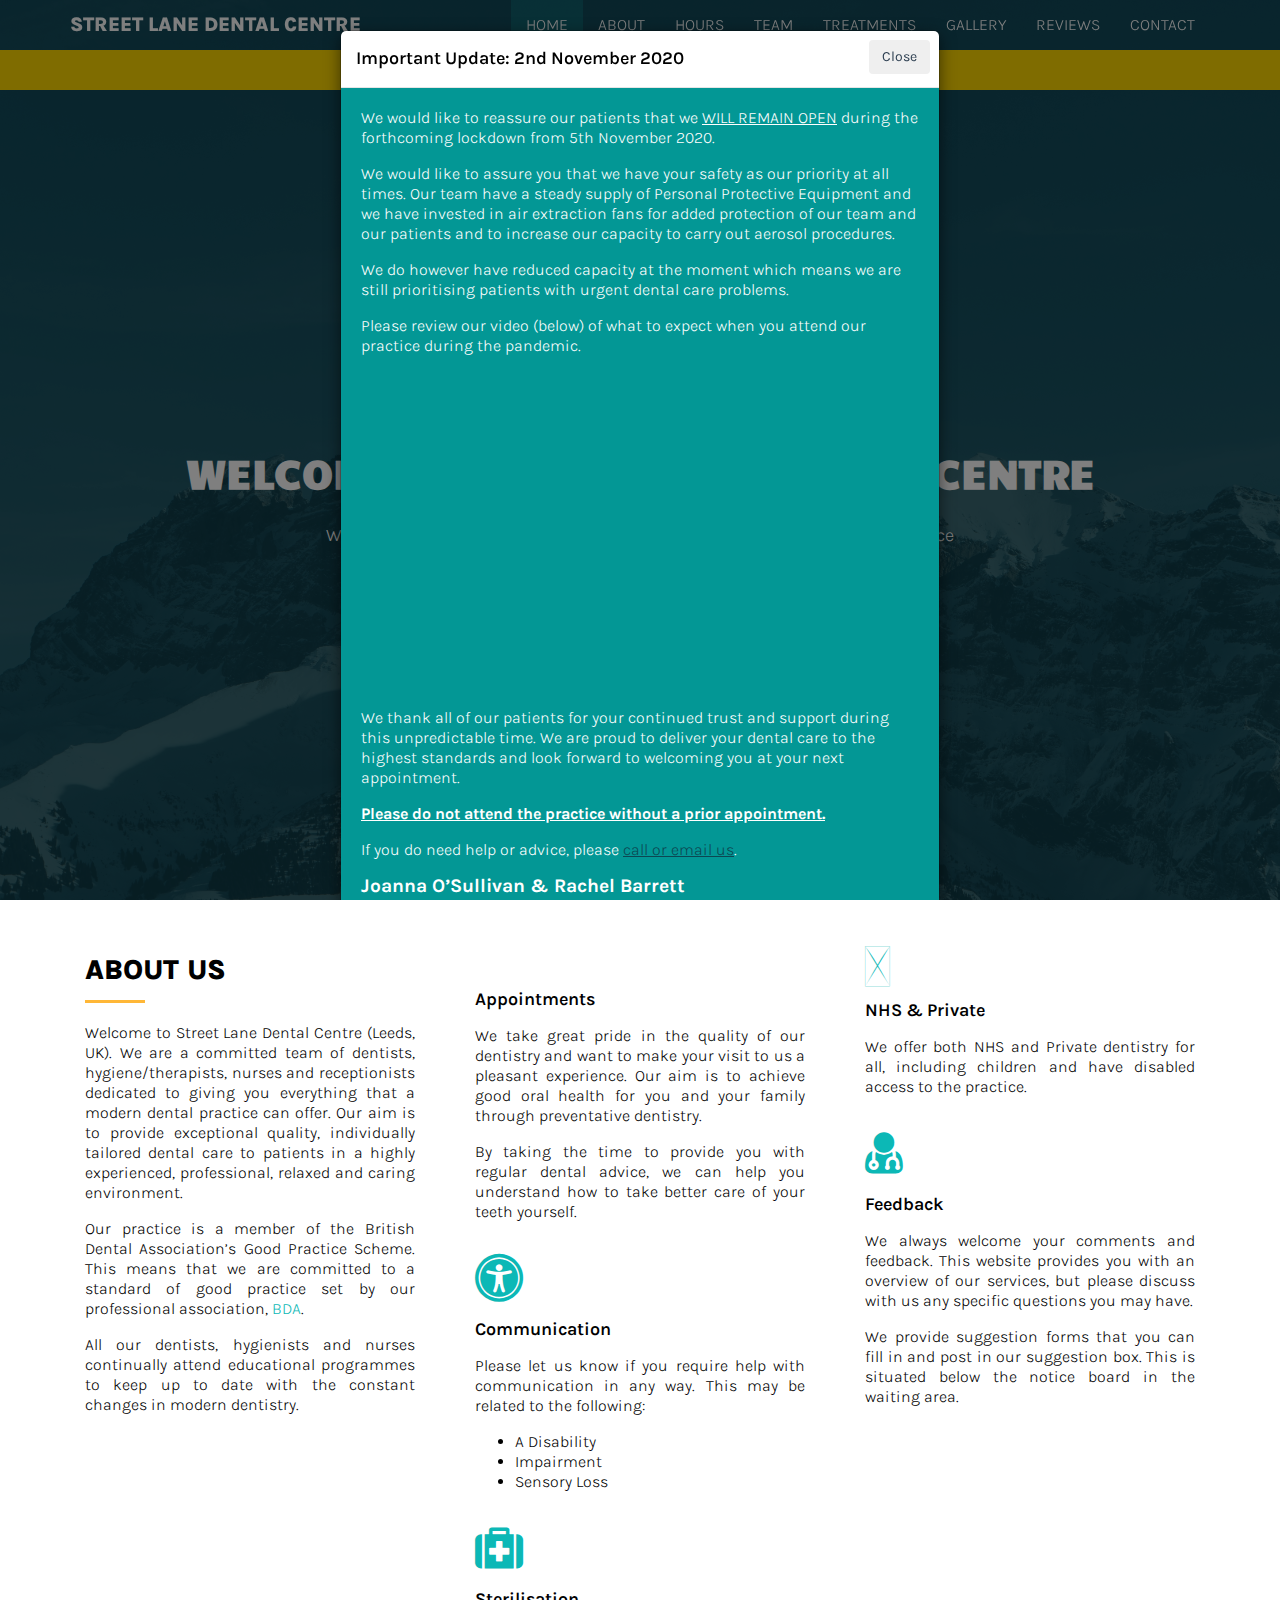
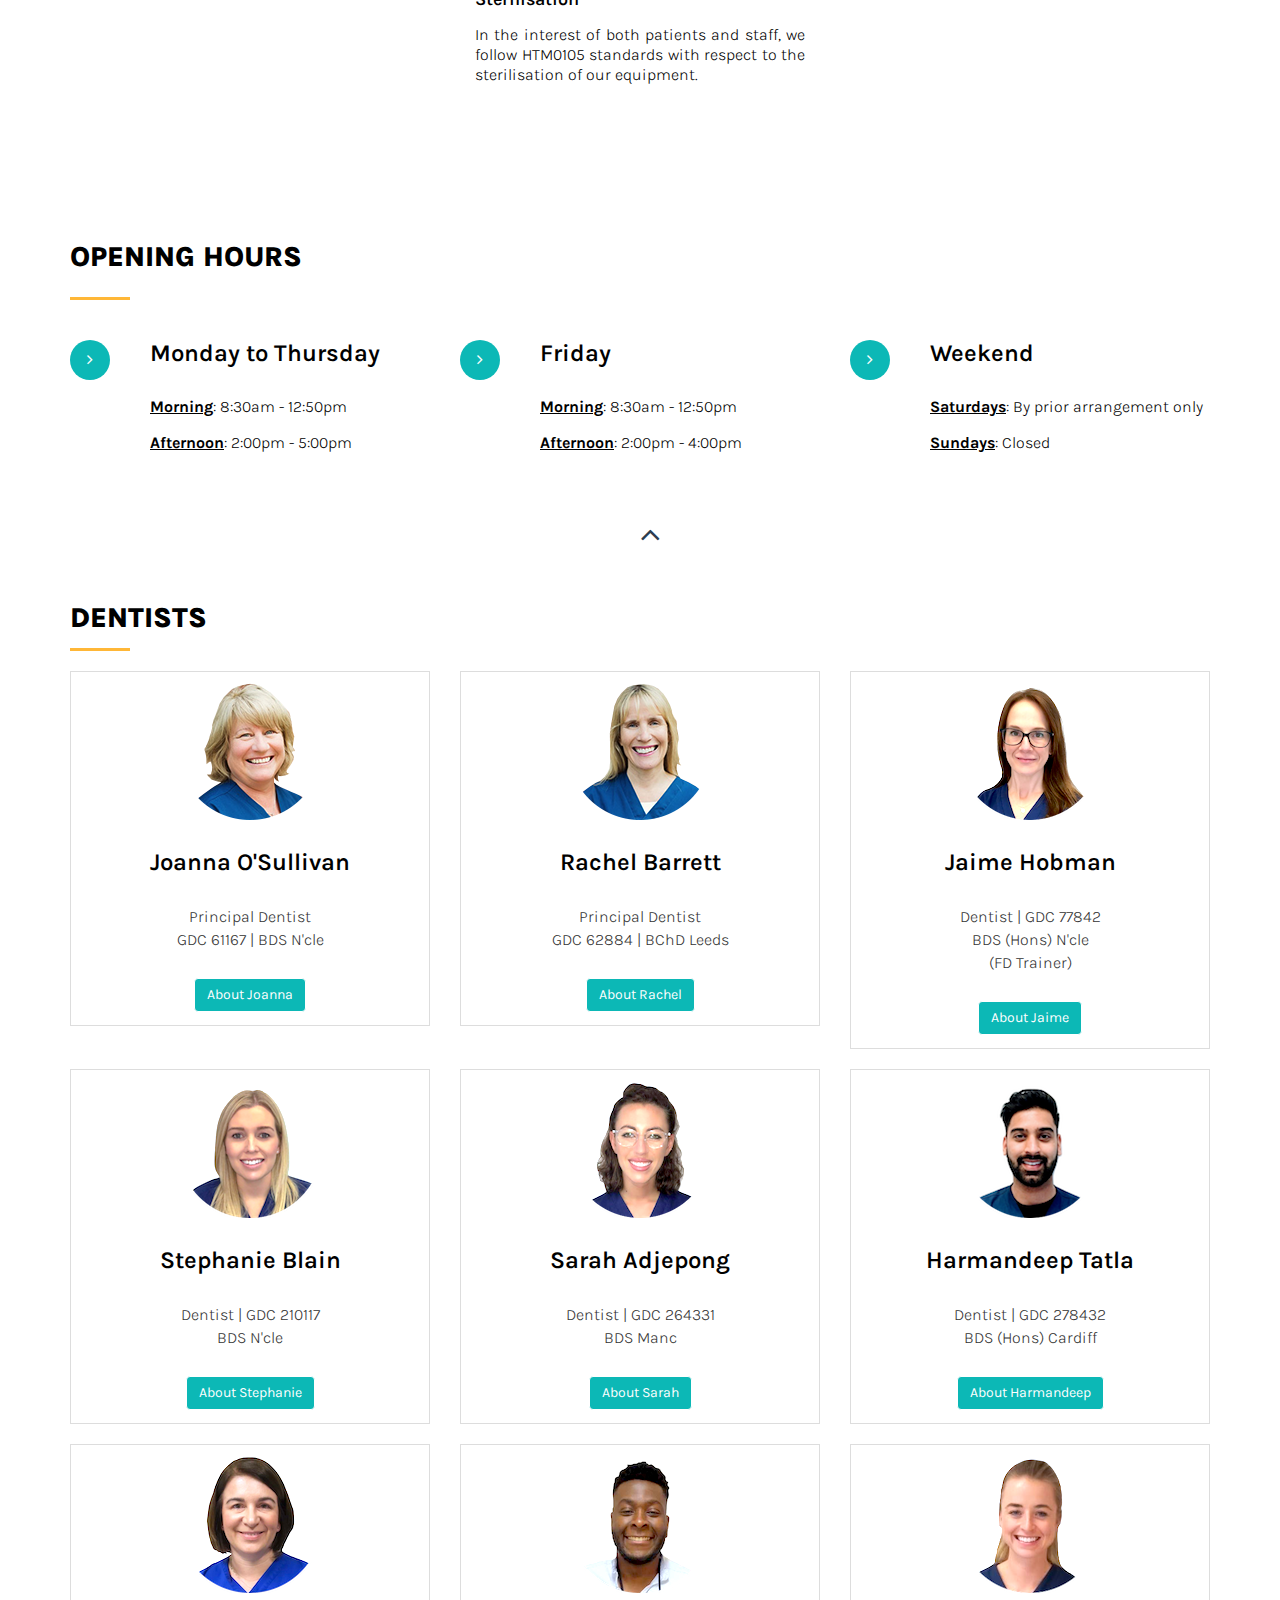
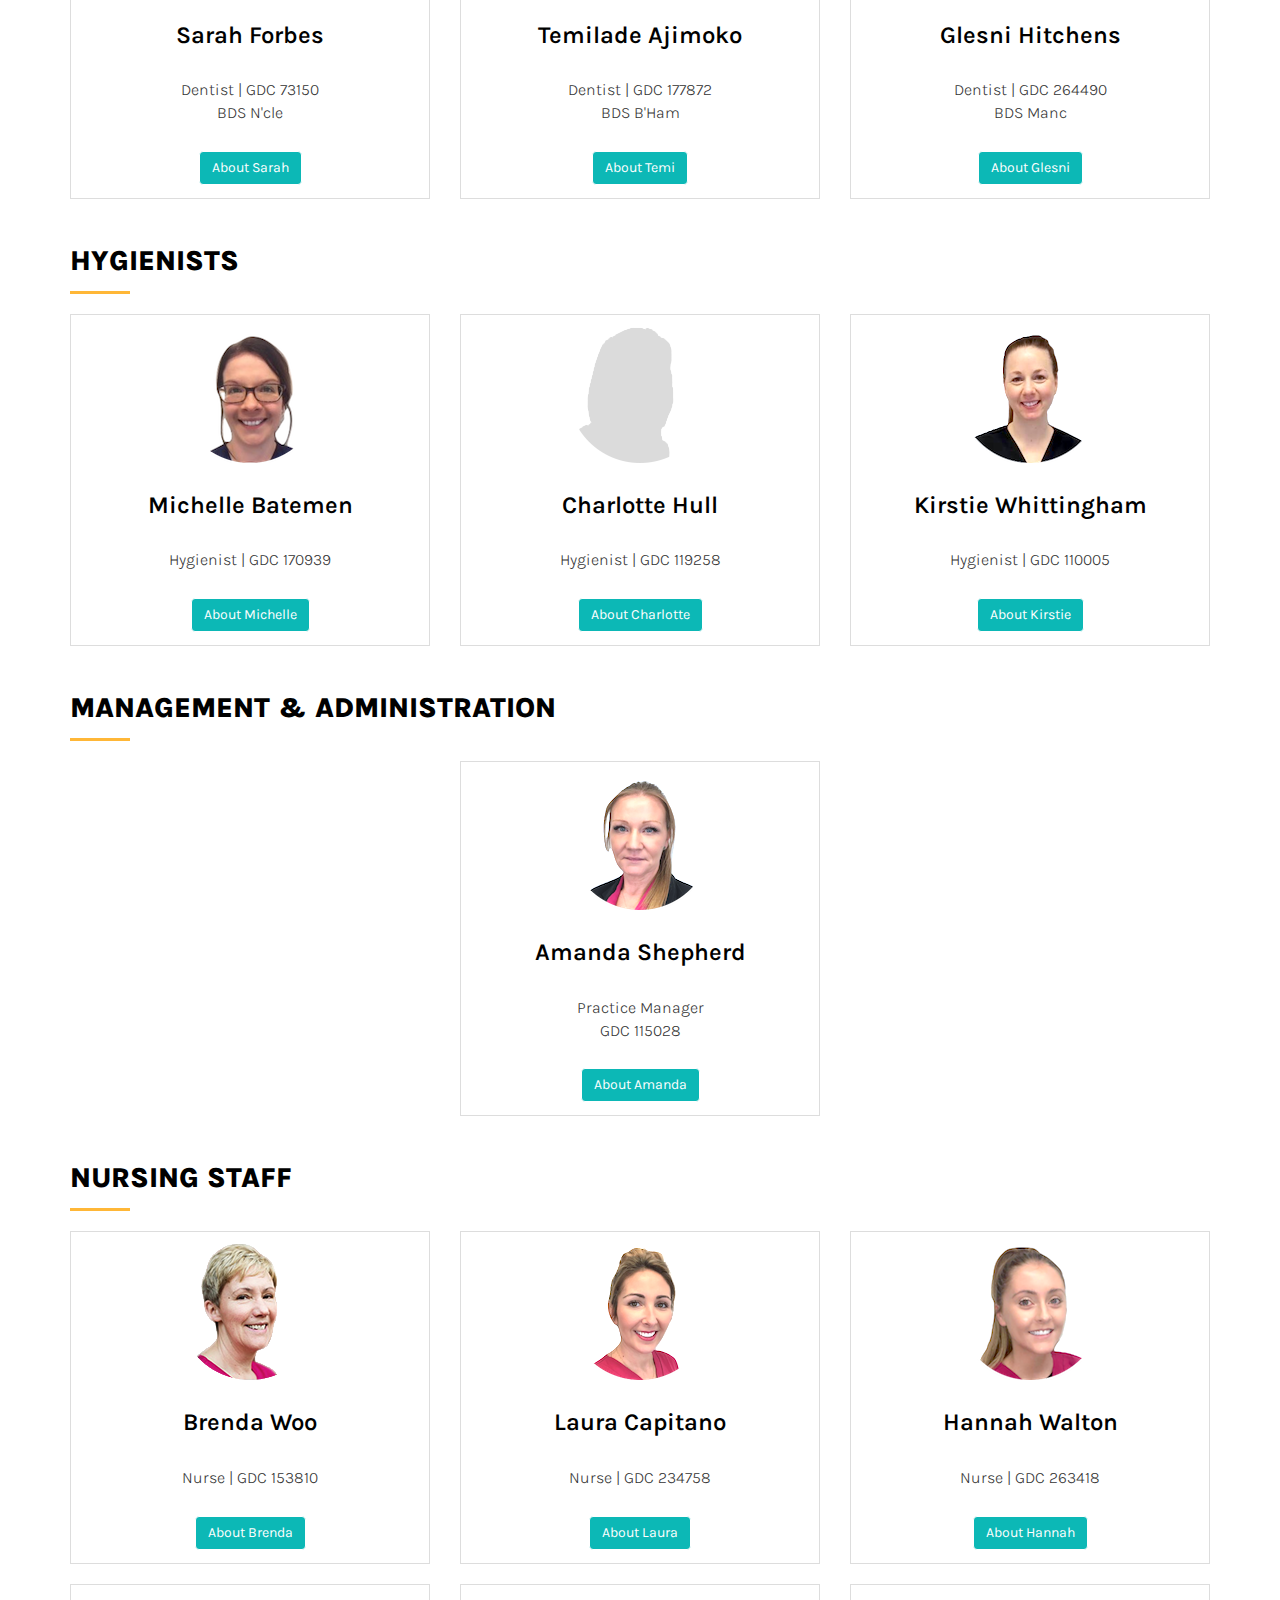
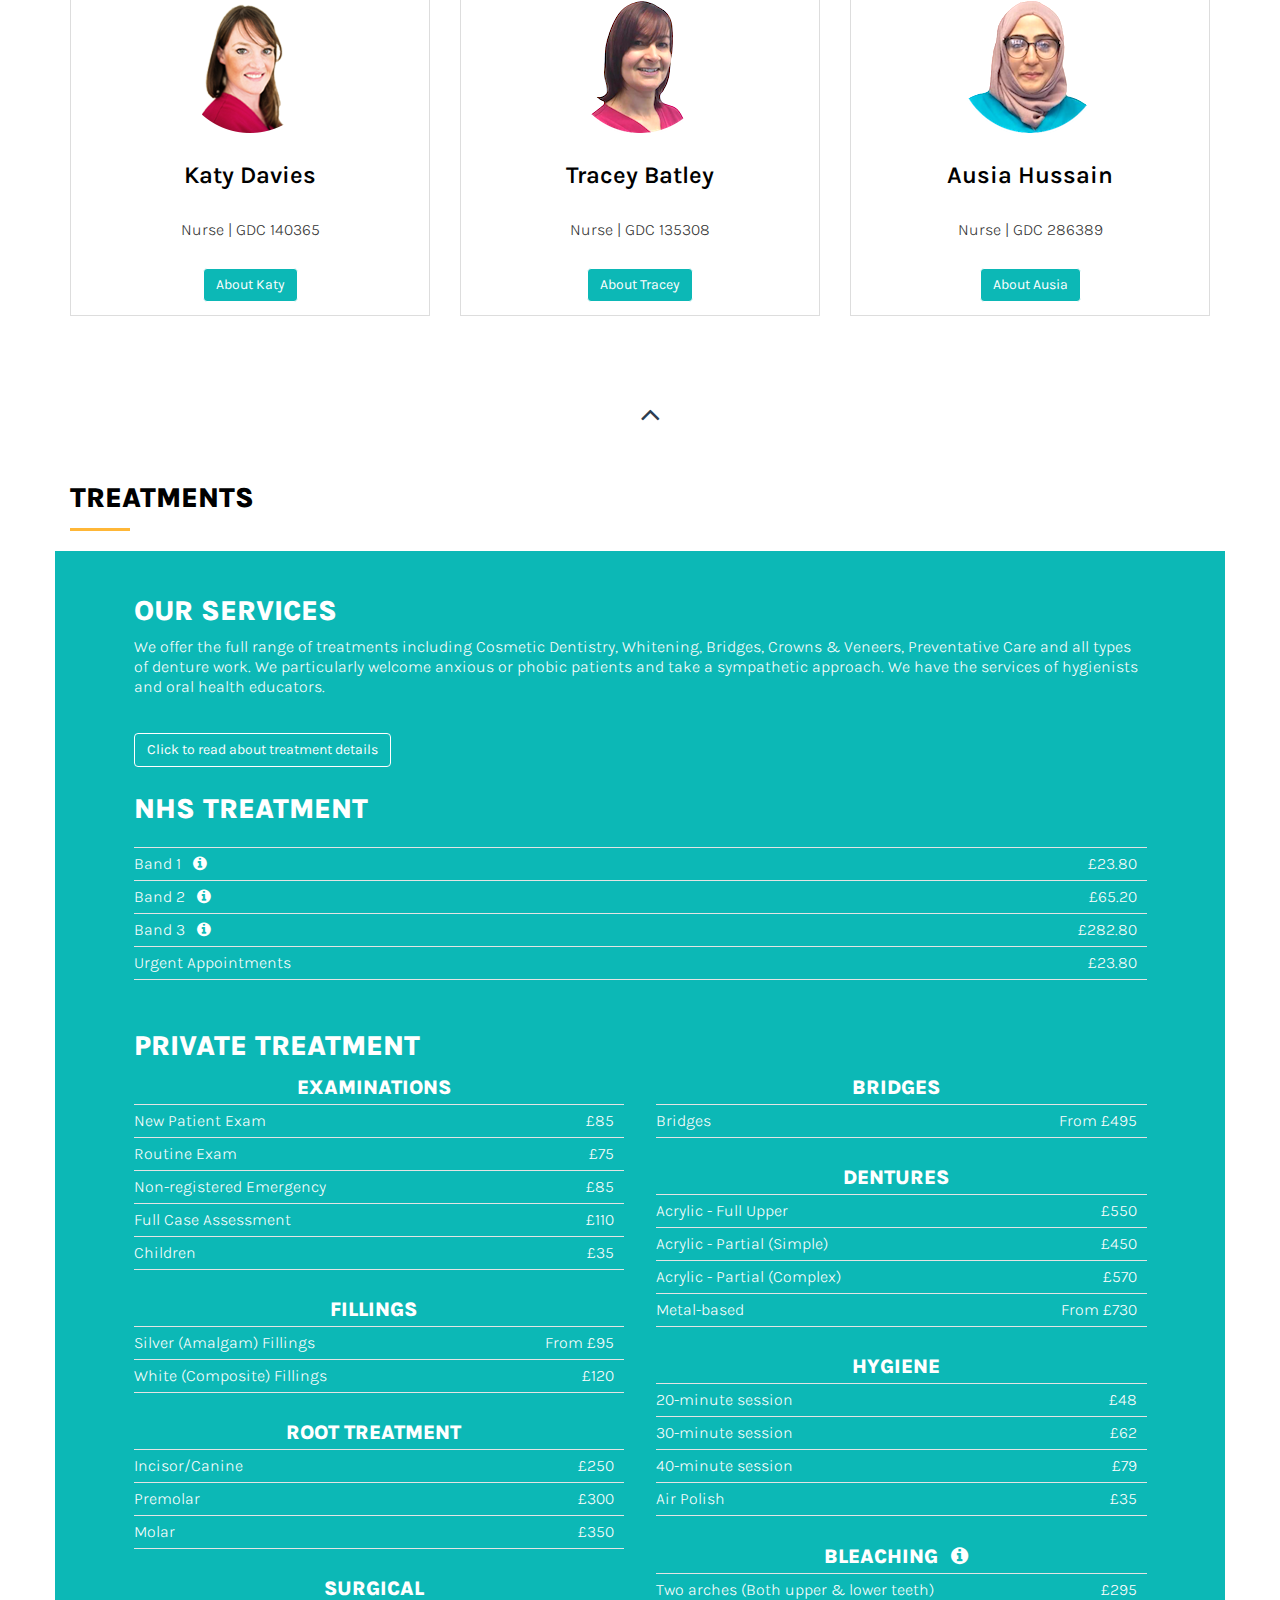
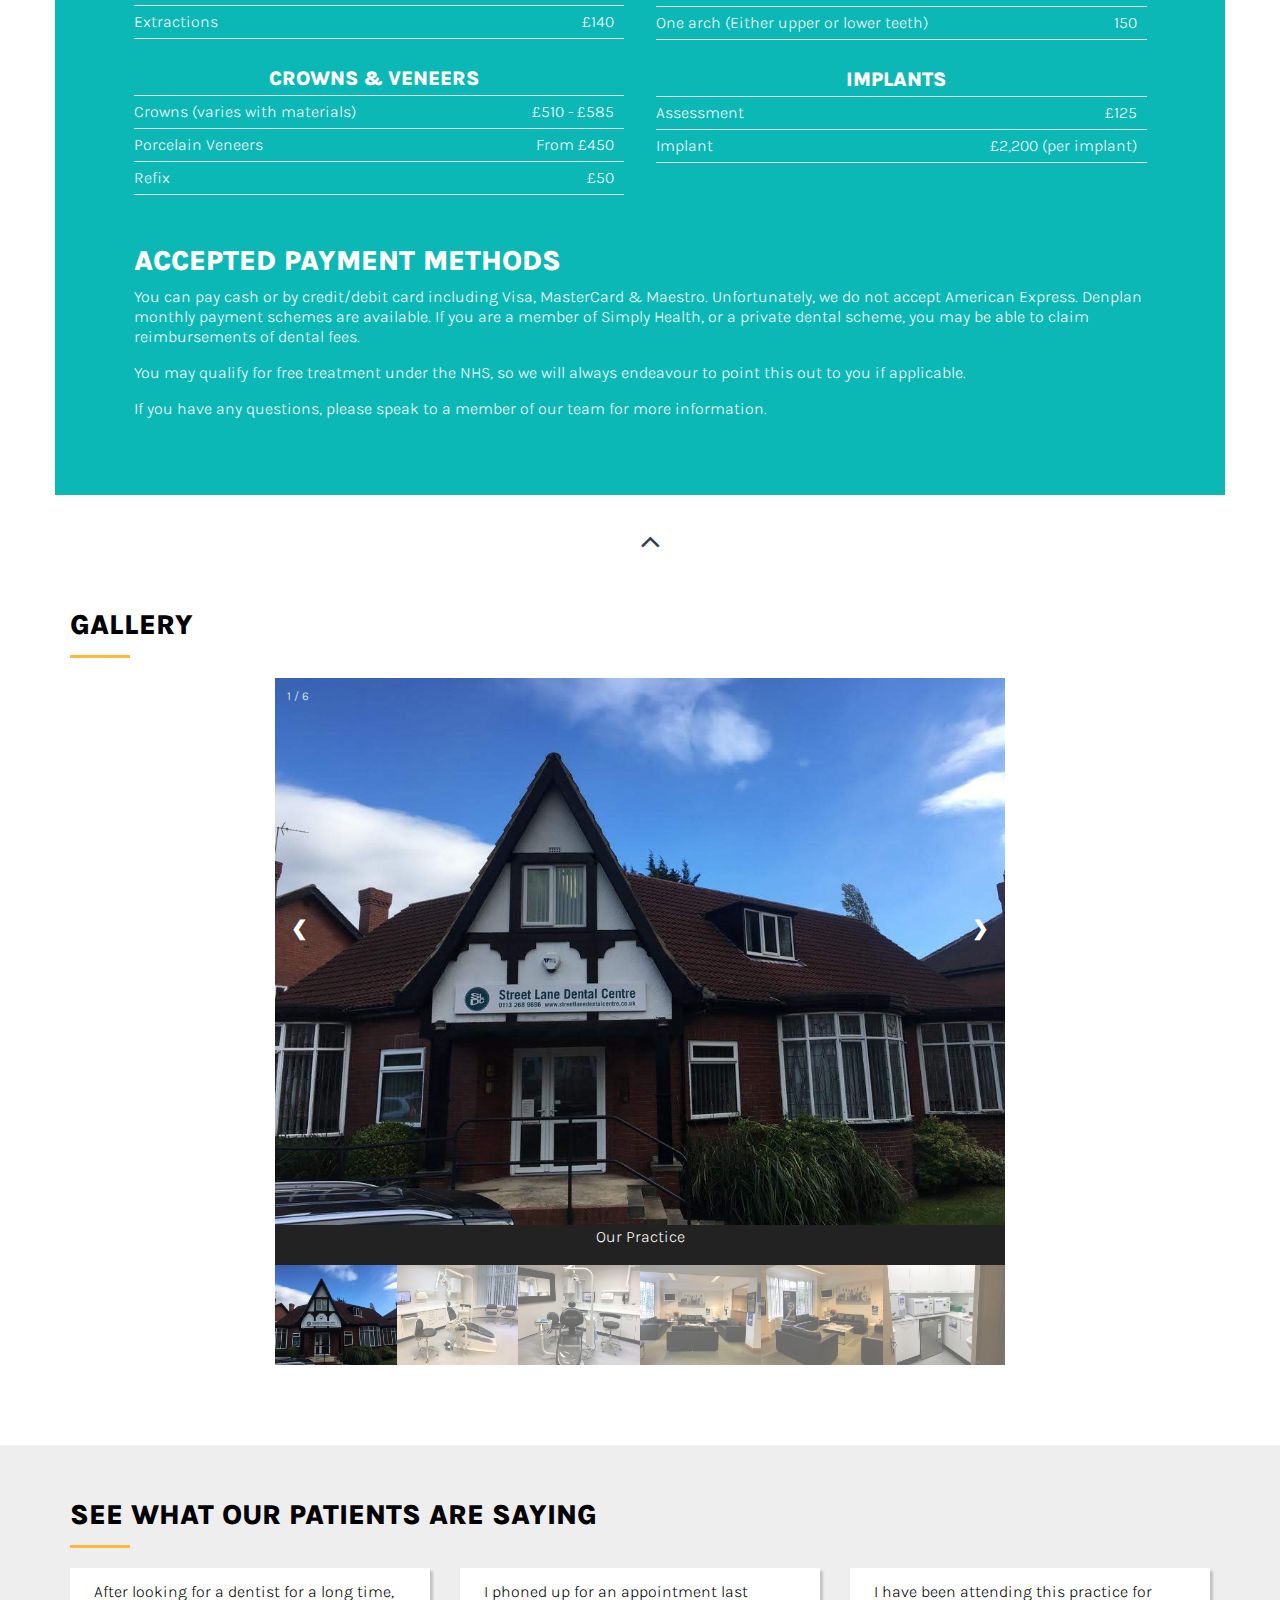
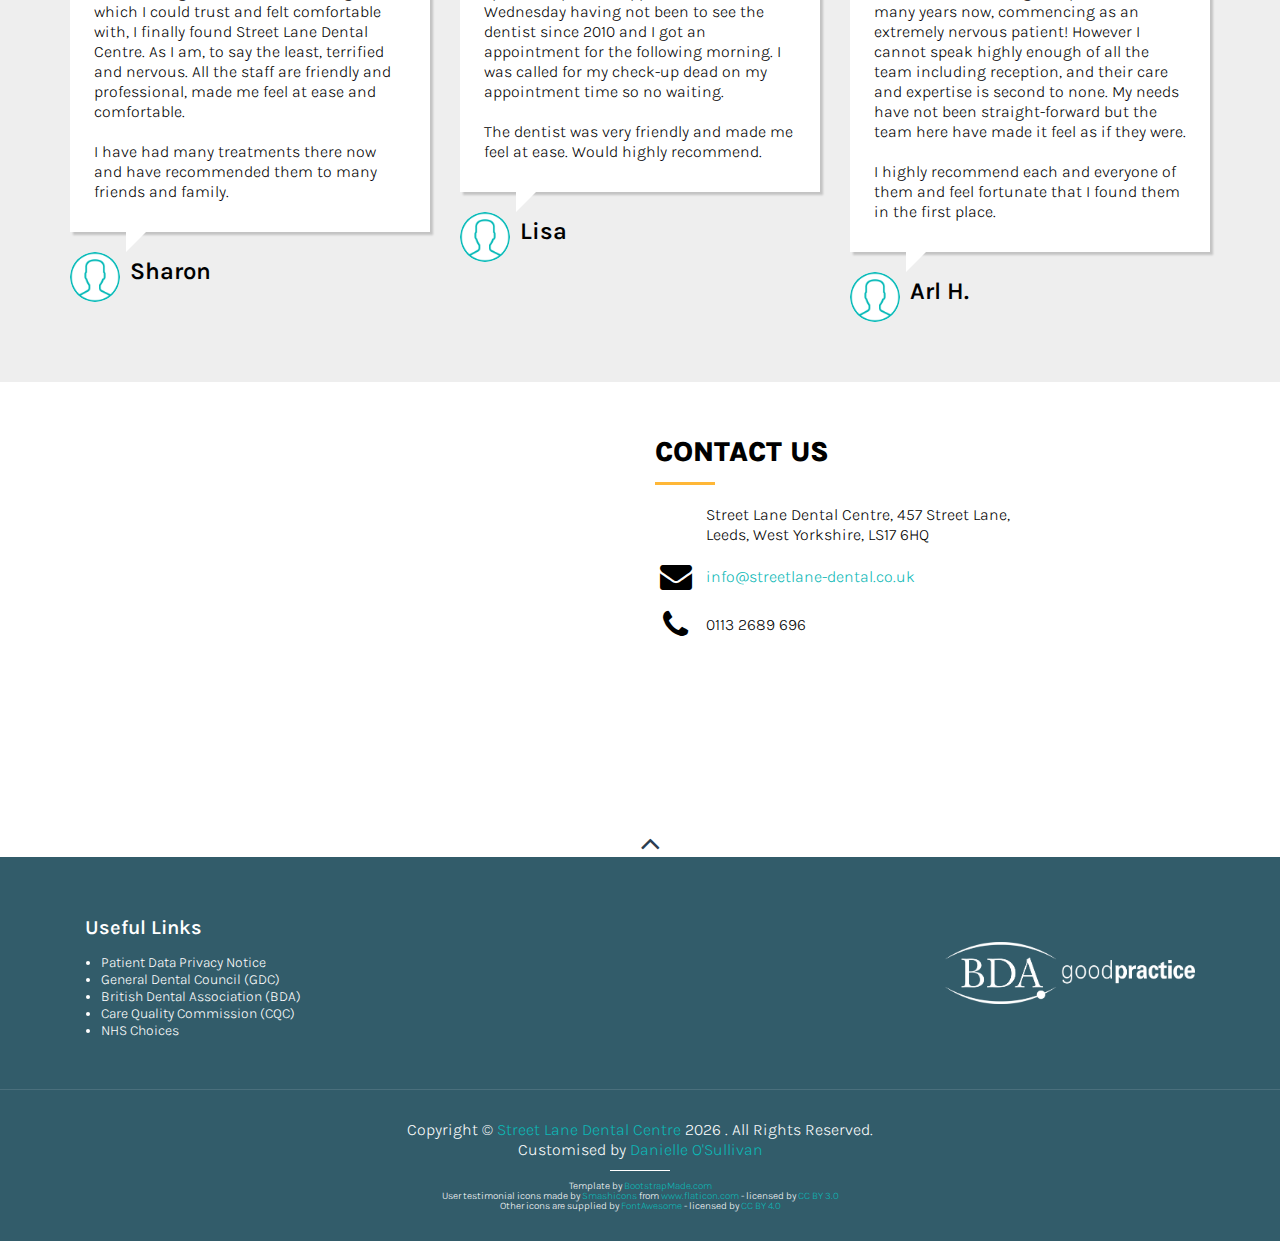
==== commit 7424683e: "Update pricing and styling, remove verification keys" ====
--- a/index.html
+++ b/index.html
@@ -6,12 +6,13 @@
   <meta name="viewport" content="width=device-width, initial-scale=1">
   <title>Street Lane Dental Centre | Leeds</title>
   <meta name="description" content="Street Lane Dental Centre Homepage">
-  <meta name="keywords" content="dental practice, dentist, dentistry, medical, doctors">
+  <meta name="keywords" content="dental practice, dentist, dentistry, medical, doctors, leeds">
 
   <link rel="shortcut icon" type="image/x-icon" href="img/sldc-favicon.ico">
   <link rel="icon" type="image/x-icon" href="img/sldc-favicon.ico">
   <link rel="stylesheet" type="text/css" href="https://fonts.googleapis.com/css?family=Open+Sans|Raleway|Candal">
-  <link href='https://fonts.googleapis.com/css?family=Allerta' rel='stylesheet'>
+  <link rel="preconnect" href="https://fonts.gstatic.com">
+  <link href="https://fonts.googleapis.com/css2?family=Karla:ital,wght@0,200;0,300;0,400;0,500;0,600;0,700;0,800;1,200;1,300;1,400;1,500;1,600;1,700;1,800&display=swap" rel="stylesheet">
   <link rel="stylesheet" type="text/css" href="css/font-awesome.min.css">
   <link rel="stylesheet" href="https://use.fontawesome.com/releases/v5.4.1/css/all.css" integrity="sha384-5sAR7xN1Nv6T6+dT2mhtzEpVJvfS3NScPQTrOxhwjIuvcA67KV2R5Jz6kr4abQsz" crossorigin="anonymous">
   <link rel="stylesheet" type="text/css" href="css/bootstrap.min.css">
@@ -30,27 +31,25 @@
     <div class="bg-color">
       <nav class="navbar navbar-default navbar-fixed-top">
         <div class="container">
-          <div class="col-md-12">
-            <div class="navbar-header">
-              <button type="button" class="navbar-toggle" data-toggle="collapse" data-target="#myNavbar">
-                <span class="icon-bar"></span>
-                <span class="icon-bar"></span>
-                <span class="icon-bar"></span>
-              </button>
-              <a class="navbar-brand" href=""><img src="img/sldc-logo.png"><span>STREET LANE DENTAL CENTRE</span></a>
-            </div>
-            <div class="collapse navbar-collapse navbar-right" id="myNavbar">
-              <ul class="nav navbar-nav">
-                <li class=""><a href="#home">Home</a></li>
-                <li class=""><a href="#about">About</a></li>
-                <li class=""><a href="#hours">Hours</a></li>
-                <li class=""><a href="#team">Team</a></li>
-                <li class=""><a href="#treatments">Treatments & Prices</a></li>
-                <li class=""><a href="#gallery">Gallery</a></li>
-                <li class=""><a href="#reviews">Reviews</a></li>
-                <li class=""><a href="#contact">Contact</a></li>
-              </ul>
-            </div>
+          <div class="navbar-header">
+            <button type="button" class="navbar-toggle" data-toggle="collapse" data-target="#myNavbar">
+              <span class="icon-bar"></span>
+              <span class="icon-bar"></span>
+              <span class="icon-bar"></span>
+            </button>
+            <a class="navbar-brand" href=""><img src="img/sldc-logo.png"><span>STREET LANE DENTAL CENTRE</span></a>
+          </div>
+          <div class="collapse navbar-collapse navbar-right" id="myNavbar">
+            <ul class="nav navbar-nav">
+              <li class=""><a href="#home">Home</a></li>
+              <li class=""><a href="#about">About</a></li>
+              <li class=""><a href="#hours">Hours</a></li>
+              <li class=""><a href="#team">Team</a></li>
+              <li class=""><a href="#treatments">Treatments</a></li>
+              <li class=""><a href="#gallery">Gallery</a></li>
+              <li class=""><a href="#reviews">Reviews</a></li>
+              <li class=""><a href="#contact">Contact</a></li>
+            </ul>
           </div>
         </div>
         <div class="announcement-container">
@@ -130,15 +129,17 @@
   <section id="about" class="section-padding">
     <div class="container">
       <div class="row">
-        <div class="col-md-4 col-sm-4">
+        <div class="col-md-4 col-sm-12 about-columns">
           <h2 class="ser-title">About Us</h2>
           <hr class="botm-line">
-          <p>Welcome to Street Lane Dental Centre (Leeds, UK). We are a committed team of dentists, hygiene/therapists, nurses and receptionists dedicated to giving you everything that a modern dental practice can offer. Our aim is to provide exceptional quality, individually tailored dental care to patients in a highly experienced, professional, relaxed and caring environment.</p>
-          <p>Our practice is a member of the British Dental Association’s Good Practice Scheme. This means that we are committed to a standard of good practice set by our professional association,
-            <a href="https://www.bda.org/goodpractice">BDA</a>.</p>
-          <p>All our dentists, hygienists and nurses continually attend educational programmes to keep up to date with the constant changes in modern dentistry.</p>
-        </div>
-        <div class="col-md-4 col-sm-4">
+          <div class="about-summary">
+            <p>Welcome to Street Lane Dental Centre (Leeds, UK). We are a committed team of dentists, hygiene/therapists, nurses and receptionists dedicated to giving you everything that a modern dental practice can offer. Our aim is to provide exceptional quality, individually tailored dental care to patients in a highly experienced, professional, relaxed and caring environment.</p>
+            <p>Our practice is a member of the British Dental Association’s Good Practice Scheme. This means that we are committed to a standard of good practice set by our professional association,
+              <a href="https://www.bda.org/goodpractice">BDA</a>.</p>
+            <p>All our dentists, hygienists and nurses continually attend educational programmes to keep up to date with the constant changes in modern dentistry.</p>
+          </div>
+        </div>
+        <div class="col-md-4 col-sm-12 about-columns">
           <div class="service-info">
             <div class="icon">
               <i class="fa fa-hospital"></i>
@@ -147,31 +148,8 @@
               <h4>Appointments</h4>
               <p>We take great pride in the quality of our dentistry and want to make your visit to us a pleasant experience. Our aim is to achieve good oral health for you and your family through preventative dentistry.</p>
               <p>By taking the time to provide you with regular dental advice, we can help you understand how to take better care of your teeth yourself.</p>
-              <br>
-            </div>
-          </div>
-          <div class="service-info">
-            <div class="icon">
-              <i class="fas fa-tooth"></i>
-            </div>
-            <div class="icon-info">
-              <h4>NHS & Private</h4>
-              <p>We offer both NHS and Private dentistry for all, including children and have disabled access to the practice.</p>
-            </div>
-          </div>
-          <div class="service-info">
-            <div class="icon">
-              <i class="fa fa-medkit"></i>
-            </div>
-            <div class="icon-info">
-              <h4>Sterilisation</h4>
-              <p>In the interest of both patients and staff, we follow HTM0105 standards with respect to the sterilisation of our
-                equipment.</p>
-              <br>
-            </div>
-          </div>
-        </div>
-        <div class="col-md-4 col-sm-4">
+            </div>
+          </div>
           <div class="service-info bullet-points">
             <div class="icon">
               <i class="fa fa-universal-access"></i>
@@ -185,6 +163,27 @@
                   <li>Sensory Loss</li>
                 </ul>
               </p>
+            </div>
+          </div>
+          <div class="service-info">
+            <div class="icon">
+              <i class="fa fa-medkit"></i>
+            </div>
+            <div class="icon-info">
+              <h4>Sterilisation</h4>
+              <p>In the interest of both patients and staff, we follow HTM0105 standards with respect to the sterilisation of our
+                equipment.</p>
+            </div>
+          </div>
+        </div>
+        <div class="col-md-4 col-sm-12 about-columns">
+          <div class="service-info">
+            <div class="icon">
+              <i class="fas fa-tooth"></i>
+            </div>
+            <div class="icon-info">
+              <h4>NHS & Private</h4>
+              <p>We offer both NHS and Private dentistry for all, including children and have disabled access to the practice.</p>
             </div>
           </div>
           <div class="service-info">
@@ -212,8 +211,8 @@
             <hr class="botm-line">
           </div>
         </div>
-        <div class="col-md-12 col-sm-12 col-xs-12">
-          <div style="visibility: visible;" class="col-sm-9 more-features-box">
+        <div class="col-md-4 col-sm-12 col-xs-12">
+          <div class="more-features-box">
             <div class="more-features-box-text">
               <div class="more-features-box-text-icon"> <i class="fa fa-angle-right" aria-hidden="true"></i> </div>
               <div class="more-features-box-text-description">
@@ -224,8 +223,8 @@
             </div>
           </div>
         </div>
-        <div class="col-md-12 col-sm-12 col-xs-12">
-          <div style="visibility: visible;" class="col-sm-9 more-features-box">
+        <div class="col-md-4 col-sm-12 col-xs-12">
+          <div class="more-features-box">
             <div class="more-features-box-text">
               <div class="more-features-box-text-icon"> <i class="fa fa-angle-right" aria-hidden="true"></i> </div>
               <div class="more-features-box-text-description">
@@ -236,8 +235,8 @@
             </div>
           </div>
         </div>
-        <div class="col-md-12 col-sm-12 col-xs-12">
-          <div style="visibility: visible;" class="col-sm-9 more-features-box">
+        <div class="col-md-4 col-sm-12 col-xs-12">
+          <div class="more-features-box">
             <div class="more-features-box-text">
               <div class="more-features-box-text-icon"> <i class="fa fa-angle-right" aria-hidden="true"></i> </div>
               <div class="more-features-box-text-description">
@@ -250,7 +249,7 @@
         </div>
       </div>
     </div>
-    <div class="col-md-12 back-top-top-container">
+    <div class="col-md-12 back-to-top-container">
       <div class="back-to-top text-center">
         <a href="#home"><i class="fa fa-angle-up"></i></a>
       </div>
@@ -267,8 +266,8 @@
           <hr class="botm-line">
         </div>
         <!-- first row -->
-        <div class="col-md-12 people">
-          <div class="col-md-3 col-sm-3 col-xs-6">
+        <div class="people">
+          <div class="col-sm-4 col-xs-12">
             <div class="thumbnail">
               <img src="img/joanna.png" alt="Dr Joanna O'Sullivan" class="team-img">
               <div class="caption">
@@ -303,7 +302,7 @@
               </div>
             </div>
           </div>
-          <div class="col-md-3 col-sm-3 col-xs-6">
+          <div class="col-sm-4 col-xs-12">
             <div class="thumbnail">
               <img src="img/rachel.png" alt="Dr Rachel Barrett" class="team-img">
               <div class="caption">
@@ -338,7 +337,7 @@
               </div>
             </div>
           </div>
-          <div class="col-md-3 col-sm-3 col-xs-6">
+          <div class="col-sm-4 col-xs-12">
             <div class="thumbnail">
               <img src="img/jaime.png" alt="Dr Jaime Hobman" class="team-img">
               <div class="caption">
@@ -373,7 +372,7 @@
               </div>
             </div>
           </div>
-          <div class="col-md-3 col-sm-3 col-xs-6">
+          <div class="col-sm-4 col-xs-12">
             <div class="thumbnail">
               <img src="img/stephanie.png" alt="Dr Stephanie Blain" class="team-img">
               <div class="caption">
@@ -406,7 +405,7 @@
               </div>
             </div>
           </div>
-          <div class="col-md-3 col-sm-3 col-xs-6">
+          <div class="col-sm-4 col-xs-12">
             <div class="thumbnail">
               <img src="img/sarah.png" alt="Dr Sarah Adjepong" class="team-img">
               <div class="caption">
@@ -440,41 +439,7 @@
               </div>
             </div>
           </div>
-          <div class="col-md-3 col-sm-3 col-xs-6">
-            <div class="thumbnail">
-              <img src="img/jane.png" alt="Dr Jane Moore" class="team-img">
-              <div class="caption">
-                <h3>Jane Moore</h3>
-                <p>Dentist | GDC 51237<br>BDS Sheff</p>
-                <!-- Button trigger modal -->
-                <button type="button" class="btn btn-primary modal-button" data-toggle="modal" data-target="#about-jane-modal">
-                  About Jane
-                </button>
-                <!-- Modal -->
-                <div class="modal fade" id="about-jane-modal" tabindex="-1" role="dialog" aria-labelledby="modal-title" aria-hidden="true">
-                  <div class="modal-dialog" role="document">
-                    <div class="modal-content">
-                      <div class="modal-header">
-                        <h4 class="modal-title" id="modal-title">About Jane Moore</h4>
-                      </div>
-                      <div class="modal-body about-jane-modal">
-                        <img src="img/jane.png" alt="Jane Moore" class="modal-img">
-                        <p>Jane recently joined Street Lane Dental Centre and has an interest in treating nervous , anxious and phobic patients.
-                        Jane has a diploma in sedation and is happy to accept referrals to treat patients using IV sedation.</p>
-                        <p>Jane has a dental political interest and has represented her profession for many years at both local and national
-                        level.</p>
-                      </div>
-                      <div class="modal-footer treatment-modal">
-                        <button type="button" class="btn btn-secondary" data-dismiss="modal">Close</button>
-                      </div>
-                    </div>
-                  </div>
-                </div>
-                <!-- End of modal -->
-              </div>
-            </div>
-          </div>
-          <div class="col-md-3 col-sm-3 col-xs-6">
+          <div class="col-sm-4 col-xs-12">
             <div class="thumbnail">
               <img src="img/harmandeep.png" alt="Harmandeep Tatla" class="team-img">
               <div class="caption">
@@ -507,7 +472,7 @@
               </div>
             </div>
           </div>
-          <div class="col-md-3 col-sm-3 col-xs-6">
+          <div class="col-sm-4 col-xs-12">
             <div class="thumbnail">
               <img src="img/sarah-forbes.png" alt="Sarah Forbes" class="team-img">
               <div class="caption">
@@ -545,7 +510,7 @@
               </div>
             </div>
           </div>
-          <div class="col-md-3 col-sm-3 col-xs-6">
+          <div class="col-sm-4 col-xs-12">
             <div class="thumbnail">
               <img src="img/temi.png" alt="Temilade Ajimoko" class="team-img">
               <div class="caption">
@@ -579,7 +544,7 @@
               </div>
             </div>
           </div>
-          <div class="col-md-3 col-sm-3 col-xs-6">
+          <div class="col-sm-4 col-xs-12">
             <div class="thumbnail">
               <img src="img/glesni.png" alt="Glesni Hitchens" class="team-img">
               <div class="caption">
@@ -614,38 +579,6 @@
               </div>
             </div>
           </div>
-          <div class="col-md-3 col-sm-3 col-xs-6">
-            <div class="thumbnail">
-              <img src="img/blank.png" alt="Lorna Gladwin" class="team-img">
-              <div class="caption">
-                <h3>Lorna Gladwin</h3>
-                <p>FD/Dentist | GDC 284537<br>BDS Sheff</p>
-                <!-- Button trigger modal -->
-                <button type="button" class="btn btn-primary modal-button" data-toggle="modal" data-target="#about-lorna-modal">
-                  About Lorna
-                </button>
-                <!-- Modal -->
-                <div class="modal fade" id="about-lorna-modal" tabindex="-1" role="dialog" aria-labelledby="modal-title"
-                  aria-hidden="true">
-                  <div class="modal-dialog" role="document">
-                    <div class="modal-content">
-                      <div class="modal-header">
-                        <h4 class="modal-title" id="modal-title">About Lorna Gladwin</h4>
-                      </div>
-                      <div class="modal-body about-lorna-modal">
-                        <img src="img/blank.png" alt="Lorna Gladwin" class="modal-img">
-                        <p>Profile coming soon.</p>
-                      </div>
-                      <div class="modal-footer treatment-modal">
-                        <button type="button" class="btn btn-secondary" data-dismiss="modal">Close</button>
-                      </div>
-                    </div>
-                  </div>
-                </div>
-                <!-- End of modal -->
-              </div>
-            </div>
-          </div>
         </div>
         <!-- Hygienists -->
         <div class="col-md-12">
@@ -653,8 +586,8 @@
           <hr class="botm-line">
         </div>
         <!-- third row -->
-        <div class="col-md-12 people">
-          <div class="col-md-3 col-sm-3 col-xs-6">
+        <div class="people">
+          <div class="col-sm-4 col-xs-12">
             <div class="thumbnail">
               <img src="img/michelle.png" alt="Ms Michelle Batemen" class="team-img">
               <div class="caption">
@@ -686,7 +619,7 @@
               </div>
             </div>
           </div>
-          <div class="col-md-3 col-sm-3 col-xs-6">
+          <div class="col-sm-4 col-xs-12">
             <div class="thumbnail">
               <img src="img/blank.png" alt="Charlotte Hull" class="team-img">
               <div class="caption">
@@ -719,7 +652,7 @@
               </div>
             </div>
           </div>
-          <div class="col-md-3 col-sm-3 col-xs-6">
+          <div class="col-sm-4 col-xs-12">
             <div class="thumbnail">
               <img src="img/kirstie.png" alt="Kirstie Whittingham" class="team-img">
               <div class="caption">
@@ -759,8 +692,8 @@
           <hr class="botm-line">
         </div>
         <!-- third row -->
-        <div class="col-md-12 people">
-          <div class="col-md-3 col-sm-3 col-xs-6">
+        <div class="people">
+          <div class="col-sm-4 col-xs-12">
             <div class="thumbnail">
               <img src="img/amanda.png" alt="Ms Amanda Shepherd" class="team-img">
               <div class="caption">
@@ -793,39 +726,6 @@
               </div>
             </div>
           </div>
-          <div class="col-md-3 col-sm-3 col-xs-6">
-            <div class="thumbnail">
-              <img src="img/lorraine.png" alt="Ms Lorraine Pearce Wright" class="team-img">
-              <div class="caption">
-                <h3>Lorraine Pearce Wright</h3>
-                <p>Receptionist</p>
-                <!-- Button trigger modal -->
-                <button type="button" class="btn btn-primary modal-button" data-toggle="modal" data-target="#about-lorraine-modal">
-                  About Lorraine
-                </button>
-                <!-- Modal -->
-                <div class="modal fade" id="about-lorraine-modal" tabindex="-1" role="dialog" aria-labelledby="modal-title" aria-hidden="true">
-                  <div class="modal-dialog" role="document">
-                    <div class="modal-content">
-                      <div class="modal-header">
-                        <h4 class="modal-title" id="modal-title">About Lorraine Pearce Wright</h4>
-                      </div>
-                      <div class="modal-body about-lorraine-modal">
-                        <img src="img/lorraine.png" alt="Ms Lorraine Pearce Wright" class="modal-img">
-                        <p>Lorraine joined the practice in 2010 making her one of our longest standing team members.</p>
-                        <p>Working solely on reception, Lorraine is usually the first port of call before seeing your dentist.
-                        Lorraine maintains the smooth running of reception along with daily administration duties.</p>
-                      </div>
-                      <div class="modal-footer treatment-modal">
-                        <button type="button" class="btn btn-secondary" data-dismiss="modal">Close</button>
-                      </div>
-                    </div>
-                  </div>
-                </div>
-                <!-- End of modal -->
-              </div>
-            </div>
-          </div>
         </div>
         <!-- Nurses -->
         <div class="col-md-12">
@@ -833,39 +733,8 @@
           <hr class="botm-line">
         </div>
         <!-- third row -->
-        <div class="col-md-12 people">
-          <div class="col-md-3 col-sm-3 col-xs-6">
-            <div class="thumbnail">
-              <img src="img/vicky.png" alt="Ms Vicky Elliot" class="team-img">
-              <div class="caption">
-                <h3>Vicky Mulhern</h3>
-                <p>Head Nurse | GDC 130153</p>
-                <!-- Button trigger modal -->
-                <button type="button" class="btn btn-primary modal-button" data-toggle="modal" data-target="#about-vicky-modal">
-                  About Vicky
-                </button>
-                <!-- Modal -->
-                <div class="modal fade" id="about-vicky-modal" tabindex="-1" role="dialog" aria-labelledby="modal-title" aria-hidden="true">
-                  <div class="modal-dialog" role="document">
-                    <div class="modal-content">
-                      <div class="modal-header">
-                        <h4 class="modal-title" id="modal-title">About Vicky Mulhern</h4>
-                      </div>
-                      <div class="modal-body about-vicky-modal">
-                        <img src="img/vicky.png" alt="Ms Vicky Mulhern" class="modal-img">
-                        <p>Vicky started working at Street Lane Dental Centre in 2004 as a trainee dental nurse and qualified in 2006 with a NVQ Level 3 in Dental Nursing and has worked with the practice ever since with a stop gap to have her 2 children. Vicky enjoys all aspects of nursing and enjoys working on reception when needed.</p>
-                      </div>
-                      <div class="modal-footer treatment-modal">
-                        <button type="button" class="btn btn-secondary" data-dismiss="modal">Close</button>
-                      </div>
-                    </div>
-                  </div>
-                </div>
-                <!-- End of modal -->
-              </div>
-            </div>
-          </div>
-          <div class="col-md-3 col-sm-3 col-xs-6">
+        <div class="people">
+          <div class="col-sm-4 col-xs-12">
             <div class="thumbnail">
               <img src="img/brenda.png" alt="Ms Brenda Woo" class="team-img">
               <div class="caption">
@@ -898,7 +767,7 @@
               </div>
             </div>
           </div>
-          <div class="col-md-3 col-sm-3 col-xs-6">
+          <div class="col-sm-4 col-xs-12">
             <div class="thumbnail">
               <img src="img/laura.png" alt="Ms Laura Capitano" class="team-img">
               <div class="caption">
@@ -931,7 +800,7 @@
               </div>
             </div>
           </div>
-          <div class="col-md-3 col-sm-3 col-xs-6">
+          <div class="col-sm-4 col-xs-12">
             <div class="thumbnail">
               <img src="img/hannah.png" alt="Ms Hannah Walton" class="team-img">
               <div class="caption">
@@ -964,7 +833,7 @@
               </div>
             </div>
           </div>
-          <div class="col-md-3 col-sm-3 col-xs-6">
+          <div class="col-sm-4 col-xs-12">
             <div class="thumbnail">
               <img src="img/katy.png" alt="Ms Katy Davies" class="team-img">
               <div class="caption">
@@ -997,7 +866,7 @@
               </div>
             </div>
           </div>
-          <div class="col-md-3 col-sm-3 col-xs-6">
+          <div class="col-sm-4 col-xs-12">
             <div class="thumbnail">
               <img src="img/tracey.png" alt="Ms Tracey Batley" class="team-img">
               <div class="caption">
@@ -1029,7 +898,7 @@
               </div>
             </div>
           </div>
-          <div class="col-md-3 col-sm-3 col-xs-6">
+          <div class="col-sm-4 col-xs-12">
             <div class="thumbnail">
               <img src="img/ausia.png" alt="Ausia Hussain" class="team-img">
               <div class="caption">
@@ -1064,7 +933,7 @@
         </div>
       </div>
     </div>
-    <div class="col-md-12 back-top-top-container">
+    <div class="col-md-12 back-to-top-container">
       <div class="back-to-top text-center">
         <a href="#home" title="Back To Top"><i class="fa fa-angle-up"></i></a>
       </div>
@@ -1076,16 +945,15 @@
     <div class="container">
       <div class="row">
         <div class="col-md-12">
-          <h2 class="ser-title">Treatments & Pricing</h2>
+          <h2 class="ser-title">Treatments</h2>
           <hr class="botm-line">
         </div>
         <div class="schedule-tab prices">
-          <div class="col-md-12">
+          <div class="treatment-box">
             <div class="mt-boxy-color"></div>
             <div class="medi-info-no-line">
-              <h3>Our Services</h3>
-              <p>We offer the full range of treatments including Sedation, Cosmetic Dentistry, Whitening, Bridges, Crowns & Veneers, Preventative Care and all types of denture work.</p>
-              <p>We particularly welcome anxious or phobic patients and take a sympathetic approach. Sedation is available if necessary on a private treatment basis. We have the services of hygienists and oral health educators.</p>
+              <h2 class="white treatment-subheading">Our Services</h2>
+              <p>We offer the full range of treatments including Cosmetic Dentistry, Whitening, Bridges, Crowns & Veneers, Preventative Care and all types of denture work. We particularly welcome anxious or phobic patients and take a sympathetic approach. We have the services of hygienists and oral health educators.</p>
               <br>
               <!-- Button trigger modal -->
               <button type="button" class="btn btn-primary modal-button" data-toggle="modal" data-target="#treatments-modal">
@@ -1105,24 +973,20 @@
                       <h4>General Dentistry</h4>
                       <p>We offer the highest standard of routine dental care and everyone here at Street Lane Dental Centre take pride in our preventative dentistry. We genuinely believe that coming to visit the dentist can be a pleasant experience and we are confident of putting the most anxious of patients at ease.</p><br>
                       <h4>Hygienists</h4>
-                      <p>Our dental Hygienists are available for preventative treatment and oral hygiene advice. We offer a wide range of oral hygiene products at the practice.Hygienist appointments are only available on a private basis.</p><br>
+                      <p>Our dental Hygienists are available for preventative treatment and oral hygiene advice. We offer a wide range of oral hygiene products at the practice. Hygienist appointments are only available on a private basis.</p><br>
                       <h4>Orthodontics</h4>
                       <p>Children requiring orthodontic treatment will be referred to an orthodontic specialist practice under NHS arrangements. Adults requiring orthodontic treatment can be referred on a private basis.</p><br>
                       <h4>Invisalign Go</h4>
                       <p>The Invisalign System uses a series of clear, removable plastic trays (aligners) that fit over teeth. Aligners are custom-made and changed every 2 weeks to gradually move teeth into the desired position.</p>
                       <a href="invisalign.html">Click to read more about Invisalign Go</a><br><br>
                       <h4>Endodontics</h4>
-                      <p>Following his long standing interest in this speciality, Dr David Blaen gained his MSc in Endodontology in 2012. He shares his time between us and an Endodontic Referral Practice in Manchester. David also treats patients on referrals from colleagues within our practice as well as from the local area.</p>
                       <p>We use <b><u>modern techniques and equipment</u></b> such as a Dental Operating Microscope, which enables us to save many teeth that would otherwise have been lost. As important as technology is, looking after the patient with care and consideration will always remain our primary focus.</p><br>
                       <h4>Childrens' Appointments</h4>
                       <p>We ask parents to bring their children with them so that we can see them regularly to help them grow up free from dental disease. <b><u>All children under the age of 16 must be accompanied by an adult</u></b>.</p><br>
                       <h4>Dental Implants</h4>
                       <p>Dental Implants are the most advanced dental procedure in mouth rehabilitation, so if you’re suffering from failing teeth or tooth loss, this could be the permanent solution you’ve been looking for.</p>
                       <p>Dental implants are the closest thing to having your permanent teeth back; in fact, they're stronger than natural teeth and look as real as them too. Dental implants are small titanium roots that are placed into the jaw bone in order to replace damaged or missing natural teeth.</p>
-                      <p>Dental implants were discovered many years ago and now becoming more popular as more and more people find out that dental implant treatment is predictable and safe Dr Rachel Barrett is our Implantologist at the practice.</p><br>
-                      <h4>Sedation</h4>
-                      <p>Sedation dentistry is a safe and easy way for patients to undergo a variety of dental procedures without fear. The process enables fearful patients to relax and receive the treatments they need in order to maintain sound oral health.</p>
-                      <a href="sldc-iv-sedation.pdf">Click to read more about sedation</a><br><br>
+                      <p>Dental implants were discovered many years ago and now becoming more popular as more and more people find out that dental implant treatment is predictable and safe. Dr Rachel Barrett is our Implantologist at the practice.</p><br>
                       <h4>Facial Aesthetics</h4>
                       <p>Dr Stephanie Blain and Dr Jaime Hobman carry out all the facial aesthetic treatments at SLDC . We offer a variety of facial aesthetic treatments but every treatment is tailored to each individual patient. Our dentists pride themselves on achieving a natural look to make you feel refreshed & confident. Being experienced dentists gives them extensive knowledge of the facial form & underlying anatomy.</p>
                       <p>They have undergone <b><u>advanced training</u></b> & only use well-researched, clinically-approved products. Please book in for a detailed consultation where options & prices will be discussed.</p>
@@ -1143,125 +1007,274 @@
               </div>
             </div>
           </div>
-          <div class="col-md-4 col-sm-4">
+          <div class="treatment-box">
             <div class="medi-info-no-line">
-              <h3>NHS Treatment</h3>
-              <table>
-                <tr>
-                  <td><u>Band 1</u><br>Routine Treatment<br>(Examination, Diagnostic & Preventative)</td>
-                  <td>£22.70</td>
-                </tr>
-                <tr>
-                  <td><u>Band 2</u><br>Routine Treatment<br>+ Additional Treatment such as Fillings, Root Canal, or Extractions</td>
-                  <td>£62.10</td>
-                </tr>
-                <tr>
-                  <td><u>Band 3</u><br>Routine Treatment<br>+ Extensive procedures such as Crowns, Dentures or Bridges</td>
-                  <td>£269.30</td>
-                </tr>
-                <tr>
-                  <td>Urgent Appointments</td>
-                  <td>£22.70</td>
-                </tr>
-              </table>
-            </div>
-          </div>
-          <div class="col-md-8 col-sm-4">
-            <div class="medi-info-no-line" id="table-flow">
-              <h3>Private Treatment</h3>
-              <table>
-                <tbody>
-                  <tr>
-                    <td>New Patient Examination</td>
-                    <td>£75.00</td>
-                  </tr>
-                  <tr>
-                    <td>Routine Treatment</td>
-                    <td>£65.00</td>
-                  </tr>
-                  <tr>
-                    <td>Non-registered Emergency</td>
-                    <td>£70.00</td>
-                  </tr>
-                  <tr>
-                    <td>Silver (Amalgam) Fillings</td>
-                    <td>From £75.00</td>
-                  </tr>
-                  <tr>
-                    <td>White (Composite) Fillings</td>
-                    <td>From £98.00</td>
-                  </tr>
-                  <tr>
-                    <td>Root Canal Fillings</td>
-                    <td>From £250.00</td>
-                  </tr>
-                  <tr>
-                    <td>Extractions</td>
-                    <td>From £115.00</td>
-                  </tr>
-                  <tr>
-                    <td>Crowns</td>
-                    <td>From £510.00</td>
-                  </tr>
-                  <tr>
-                    <td>Veneers</td>
-                    <td>From £450.00</td>
-                  </tr>
-                  <tr>
-                    <td>Bridges</td>
-                    <td>From £495.00</td>
-                  </tr>
-                  <tr>
-                    <td>Dentures (Acrylic)</td>
-                    <td>From £550.00</td>
-                  </tr>
-                  <tr>
-                    <td>Dentures (Metal)</td>
-                    <td>From £720.00</td>
-                  </tr>
-                  <tr>
-                    <td>Dental Implants (Assessment)</td>
-                    <td>£125.00</td>
-                  </tr>
-                  <tr>
-                    <td>Dental Implants (Per Implant)</td>
-                    <td>£2,200.00</td>
-                  </tr>
-                  <tr>
-                    <td>Sedation (Assessment)</td>
-                    <td>£65.00</td>
-                  </tr>
-                  <tr>
-                    <td>Sedation (Per Session)</td>
-                    <td>£250.00</td>
-                  </tr>
-                  <tr>
-                    <td>Hygiene</td>
-                    <td>From £38.00</td>
-                  </tr>
-                  <tr>
-                    <td>Tooth Whitening (Bleaching)</td>
-                    <td>£295.00</td>
-                  </tr>
-                  <tr>
-                    <td>Botox</td>
-                    <td>From £195.00</td>
-                  </tr>
-                  <tr>
-                    <td>Fillers</td>
-                    <td>From £250.00</td>
-                  </tr>
-                  <tr>
-                    <td>Invisalign GO</td>
-                    <td>From £2,700.00</td>
-                  </tr>
-                </tbody>
-              </table>
-            </div>
-          </div>
-          <div class="col-md-12">
+              <h2 class="white treatment-subheading">NHS Treatment</h2>
+              <div class="price-table-flex-container">
+                <div class="price-table">
+                  <table>
+                    <thead><tr><td colspan="2"></td></tr></thead>
+                    <tr>
+                      <td>Band 1 <a data-toggle="tooltip" data-placement="auto right" title="Examination, diagnostic and preventative" trigger="hover focus click"><i class="fa fa-info-circle table-icon"></i></a>
+                      <td>£23.80</td>
+                    </tr>
+                    <tr>
+                      <td>Band 2 <a data-toggle="tooltip" data-placement="auto right" title="Includes Band 1 treatment plus additional procedures such as fillings, root canal, or extractions" trigger="hover focus click"><i class="fa fa-info-circle table-icon"></i></a></td>
+                      <td>£65.20</td>
+                    </tr>
+                    <tr>
+                      <td>Band 3 <a data-toggle="tooltip" data-placement="auto right" title="Includes Band 2 treatment plus extensive procedures such as crowns, dentures or bridges" trigger="hover focus click"><i class="fa fa-info-circle table-icon"></i></a></td>
+                      <td>£282.80</td>
+                    </tr>
+                    <tr>
+                      <td>Urgent Appointments</td>
+                      <td>£23.80</td>
+                    </tr>
+                  </table>
+                </div>
+              </div>
+            </div>
+          </div>
+          <div class="treatment-box">
             <div class="medi-info-no-line">
-              <h3>Payment</h3>
+              <h2 class="white treatment-subheading">Private Treatment</h2>
+              <!-- PRICING TABLES IN FLEXBOX -->
+              <div class="price-table-flex-container">
+                <!-- LEFT HAND SIDE PRIVATE TREATMENT COLUMN (DESKTOP ONLY) -->
+                <div class="price-table-column left-table">
+                  <div class="price-table">
+                    <table>
+                      <tbody>
+                        <thead>
+                          <tr>
+                            <td colspan="2">EXAMINATIONS</td>
+                          </tr>
+                        </thead>
+                        <tr>
+                          <td>New Patient Exam</td>
+                          <td>£85</td>
+                        </tr>
+                        <tr>
+                          <td>Routine Exam</td>
+                          <td>£75</td>
+                        </tr>
+                        <tr>
+                          <td>Non-registered Emergency</td>
+                          <td>£85</td>
+                        </tr>
+                        <tr>
+                          <td>Full Case Assessment</td>
+                          <td>£110</td>
+                        </tr>
+                        <tr>
+                          <td>Children</td>
+                          <td>£35</td>
+                        </tr>
+                      </tbody>
+                    </table>
+                  </div>
+                  <div class="price-table">
+                    <table>
+                      <tbody>
+                        <thead>
+                          <tr>
+                            <td colspan="2">FILLINGS</td>
+                          </tr>
+                        </thead>
+                        <tr>
+                          <td>Silver (Amalgam) Fillings</td>
+                          <td>From £95</td>
+                        </tr>
+                        <tr>
+                          <td>White (Composite) Fillings</td>
+                          <td>£120</td>
+                        </tr>
+                      </tbody>
+                    </table>
+                  </div>
+                  <div class="price-table">
+                    <table>
+                      <tbody>
+                        <thead>
+                          <tr>
+                            <td colspan="2">ROOT TREATMENT</td>
+                          </tr>
+                        </thead>
+                        <tr>
+                          <td>Incisor/Canine</td>
+                          <td>£250</td>
+                        </tr>
+                        <tr>
+                          <td>Premolar</td>
+                          <td>£300</td>
+                        </tr>
+                        <tr>
+                          <td>Molar</td>
+                          <td>£350</td>
+                        </tr>
+                      </tbody>
+                    </table>
+                  </div>
+                  <div class="price-table">
+                    <table>
+                      <tbody>
+                        <thead>
+                          <tr>
+                            <td colspan="2">SURGICAL</td>
+                          </tr>
+                        </thead>
+                        <tr>
+                          <td>Extractions</td>
+                          <td>£140</td>
+                        </tr>
+                      </tbody>
+                    </table>
+                  </div>
+                  <div class="price-table">
+                    <table>
+                      <tbody>
+                        <thead>
+                          <tr>
+                            <td colspan="2">CROWNS & VENEERS</td>
+                          </tr>
+                        </thead>
+                        <tr>
+                          <td>Crowns (varies with materials)</td>
+                          <td>£510 - £585</td>
+                        </tr>
+                        <tr>
+                          <td>Porcelain Veneers</td>
+                          <td>From £450</td>
+                        </tr>
+                        <tr>
+                          <td>Refix</td>
+                          <td>£50</td>
+                        </tr>
+                      </tbody>
+                    </table>
+                  </div>
+                </div>
+                <!-- RIGHT HAND SIDE PRIVATE TREATMENT COLUMN (DESKTOP ONLY) -->
+                <div class="price-table-column right-table">
+                  <div class="price-table">
+                    <table>
+                      <tbody>
+                        <thead>
+                          <tr>
+                            <td colspan="2">BRIDGES</td>
+                          </tr>
+                        </thead>
+                        <tr>
+                          <td>Bridges</td>
+                          <td>From £495</td>
+                        </tr>
+                      </tbody>
+                    </table>
+                  </div>
+                  <div class="price-table">
+                    <table>
+                      <tbody>
+                        <thead>
+                          <tr>
+                            <td colspan="2">DENTURES</td>
+                          </tr>
+                        </thead>
+                        <tr>
+                          <td>Acrylic - Full Upper</td>
+                          <td>£550</td>
+                        </tr>
+                        <tr>
+                          <td>Acrylic - Partial (Simple)</td>
+                          <td>£450</td>
+                        </tr>
+                        <tr>
+                          <td>Acrylic - Partial (Complex)</td>
+                          <td>£570</td>
+                        </tr>
+                        <tr>
+                          <td>Metal-based</td>
+                          <td>From £730</td>
+                        </tr>
+                      </tbody>
+                    </table>
+                  </div>
+                  <div class="price-table">
+                    <table>
+                      <tbody>
+                        <thead>
+                          <tr>
+                            <td colspan="2">HYGIENE</td>
+                          </tr>
+                        </thead>
+                        <tr>
+                          <td>20-minute session</td>
+                          <td>£48</td>
+                        </tr>
+                        <tr>
+                          <td>30-minute session</td>
+                          <td>£62</td>
+                        </tr>
+                        <tr>
+                          <td>40-minute session</td>
+                          <td>£79</td>
+                        </tr>
+                        <tr>
+                          <td>Air Polish</td>
+                          <td>£35</td>
+                        </tr>
+                      </tbody>
+                    </table>
+                  </div>
+                  <div class="price-table">
+                    <table>
+                      <tbody>
+                        <thead>
+                          <tr>
+                            <td colspan="2">BLEACHING
+                            <a data-toggle="tooltip" data-placement="auto right" title="Includes the creation of trays" trigger="hover focus click"> <i class="fa fa-info-circle table-icon"></i></a>
+                            </td>
+                          </tr>
+                        </thead>
+                        <tr>
+                          <td>Two arches (Both upper & lower teeth)</td>
+                          <td>£295</td>
+                        </tr>
+                        <tr>
+                          <td>One arch (Either upper or lower teeth)</td>
+                          <td>150</td>
+                        </tr>
+                        </tr>
+                      </tbody>
+                    </table>
+                  </div>
+                  <div class="price-table">
+                    <table>
+                      <tbody>
+                        <thead>
+                          <tr>
+                            <td colspan="2">IMPLANTS
+                            </td>
+                          </tr>
+                        </thead>
+                        <tr>
+                          <td>Assessment</td>
+                          <td>£125</td>
+                        </tr>
+                        <tr>
+                          <td>Implant</td>
+                          <td>£2,200 (per implant)</td>
+                        </tr>
+                        </tr>
+                      </tbody>
+                    </table>
+                  </div>
+                </div>
+              </div>
+            </div>
+          </div>
+          <div class="treatment-box">
+            <div class="medi-info-no-line">
+              <h2 class="white treatment-subheading">Accepted Payment Methods</h2>
               <p>You can pay cash or by credit/debit card including Visa, MasterCard & Maestro. Unfortunately, we do not accept American Express. Denplan monthly payment schemes are available. If you are a member of Simply Health, or a private dental scheme, you may be able to claim reimbursements of dental fees.</p>
               <p>You may qualify for free treatment under the NHS, so we will always endeavour to point this out to you if applicable.</p>
               <p>If you have any questions, please speak to a member of our team for more information.</p>
@@ -1270,7 +1283,7 @@
         </div>
       </div>
     </div>
-    <div class="col-md-12 back-top-top-container">
+    <div class="col-md-12 back-to-top-container">
       <div class="back-to-top text-center" id="back-to-top">
         <a href="#home" title="Back To Top"><i class="fa fa-angle-up"></i></a>
       </div>
@@ -1363,7 +1376,7 @@
         <div class="col-md-4 col-sm-4">
           <div class="testi-details">
             <!-- Paragraph -->
-            <p>After looking for a dentist for a long time, which I could trust and felt confortable with, I finally found Street Lane Dental Centre. As I am, to say the least, terrified and nervous. All the staff are friendly and professional, made me feel at ease and comfortable.<br><br>I have had many treatments there now and have recommended them to many friends and family.</p>
+            <p>After looking for a dentist for a long time, which I could trust and felt comfortable with, I finally found Street Lane Dental Centre. As I am, to say the least, terrified and nervous. All the staff are friendly and professional, made me feel at ease and comfortable.<br><br>I have had many treatments there now and have recommended them to many friends and family.</p>
           </div>
           <div class="testi-info">
             <!-- User Image -->
@@ -1412,16 +1425,28 @@
         <div class="col-md-6 col-sm-4">
           <h2 class="ser-title">Contact us</h2>
           <hr class="botm-line">
-          <div class="space"></div>
-          <p><i class="fa fa-map-marker-alt fa-fw pull-left fa-2x"></i>Street Lane Dental Centre, 457 Street Lane,<br>Leeds, West Yorkshire, LS17 6HQ</p><br>
-          <div class="space"></div>
-          <p><i class="fa fa-envelope fa-fw pull-left fa-2x"></i><a href="mailto:info@streetlane-dental.co.uk">info@streetlane-dental.co.uk</a></p><br><br>
-          <div class="space"></div>
-          <p><i class="fa fa-phone fa-fw pull-left fa-2x"></i>0113 2689 696</p>
+          <div class="contact-group-container">
+            <div class="contact-group">
+              <i class="fa fa-map-marker-alt fa-fw pull-left fa-2x"></i>
+              Street Lane Dental Centre, 457 Street Lane,<br>Leeds, West Yorkshire, LS17 6HQ
+            </div>
+          </div>
+          <div class="contact-group-container">
+            <div class="contact-group">
+              <i class="fa fa-envelope fa-fw pull-left fa-2x"></i>
+              <a href="mailto:info@streetlane-dental.co.uk">info@streetlane-dental.co.uk</a>
+            </div>
+          </div>
+          <div class="contact-group-container">
+            <div class="contact-group">
+              <i class="fa fa-phone fa-fw pull-left fa-2x"></i>
+              0113 2689 696
+            </div>
+          </div>
         </div>
       </div>
     </div>
-    <div class="col-md-12 back-top-top-container">
+    <div class="col-md-12 back-to-top-container">
       <div class="back-to-top text-center" id="back-to-top-2">
         <a href="#home" title="Back To Top"><i class="fa fa-angle-up"></i></a>
       </div>
@@ -1432,9 +1457,9 @@
   <footer id="footer">
     <div class="top-footer">
       <div class="container">
-        <div class="row links-container">
-          <div class="col-md-6">
-            <h2 class="white links-title">Useful Links</h2>
+        <div class="links-container">
+          <div class="col-md-6 footer-column">
+            <h3 class="white links-title">Useful Links</h3>
             <ul class="quick-info links">
               <li><a href="/sldc-data-protection-privacy-notice.pdf">Patient Data Privacy Notice</a></li>
               <li><a href="https://www.gdc-uk.org/">General Dental Council (GDC)</a></li>
@@ -1443,7 +1468,7 @@
               <li><a href="https://www.nhs.uk/Services/dentists/Overview/DefaultView.aspx?id=24771">NHS Choices</a></li>
             </ul>
           </div>
-          <div class="col-md-6">
+          <div class="col-md-6 footer-column">
             <div class="bda-logo">
               <img src="img/bda-logo.png">
             </div>
--- a/css/style.css
+++ b/css/style.css
@@ -4,53 +4,42 @@
 	Author: BootstrapMade.com
 	Author URL: https://bootstrapmade.com
 */
-html {
-	overflow-x: hidden;
-}
-body {
-	font-family: 'Allerta';
+html, body {
+	font-family: 'Karla';
 	line-height: 20px;
 	color: black;
 	font-size: 16px;
+	font-weight: 300;
 	overflow-x: hidden;
 }
+
 ol, ul {
 	list-style: none;
 }
+
 blockquote, q {
 	quotes: none;
 }
-blockquote:before, blockquote:after,
-q:before, q:after {
+
+blockquote:before,
+blockquote:after,
+q:before,
+q:after {
 	content: '';
 	content: none;
 }
+
 table {
 	border-collapse: collapse;
 	border-spacing: 0;
 	width: 100%;
 }
-@media 
-only screen and (max-width: 760px),
-(min-device-width: 768px) and (max-device-width: 1024px)  {
-
-	/* Force table to not be like tables anymore */
-	table, thead, tbody, th, td, tr { 
-		display: block; 
-	}
-	
-	/* Hide table headers (but not display: none;, for accessibility) */
-	thead tr { 
-		position: absolute;
-		top: -9999px;
-		left: -9999px;
-	}
-	
+
+@media only screen and (max-width: 760px), (min-device-width: 768px) and (max-device-width: 1024px)  {
 	td { 
 		/* Behave  like a "row" */
 		border: none;
 		position: relative;
-		padding-left: 50%; 
 	}
 	
 	td:before { 
@@ -59,38 +48,67 @@
 		/* Top/left values mimic padding */
 		top: 6px;
 		left: 6px;
-		width: 45%; 
-		padding-right: 10px; 
+		width: 45%;
+		padding-right: 10px;
 		white-space: nowrap;
 	}
 }
-h1, h2, h3, h4, h5, h6
-{
-	font-family: 'Allerta';
+
+h1, h2, h3, h4, h5, h6 {
+	font-family: 'Karla';
+	color: #000;
+	margin-bottom: 16px;
+}
+
+h1, h2 {
+	font-weight: 800;
+}
+
+h3, h4 {
 	font-weight: 600;
-	color: #000;
-}
+}
+
+h5, h6 {
+	font-weight: 400;
+}
+
+p {
+	font-weight: 300;
+	margin-bottom: 16px;
+}
+
 a {
 	outline: none;
 	color: #0CB8B6;
 }
 
-a:hover, a:focus, a:active {
+a:hover,
+a:focus,
+a:active {
 	outline: none;
 	color: rgb(32, 118, 133);
 }
 
-.section-padding{
-	padding: 60px 0px;
-
-}
+.section-padding {
+	padding: 60px 30px;
+}
+
+@media only screen and (max-width: 991px) {
+	.section-padding {
+		padding: 0;
+	}
+	.section-padding .container {
+		padding: 0;
+	}
+}
+
 h2 {
 	line-height: 20px;
 	margin: 0;
 	font-size: 28px;
-	font-weight: 700;
 	text-transform: uppercase;
 }
+
 hr.botm-line {
 	height: 3px;
 	width: 60px;
@@ -107,26 +125,31 @@
 	margin-bottom: 0px;
 	border: 0px;
 }
+
 .navbar {
 	border-radius: 0px;
 }
+
 .navbar-default {
 	background-color: #fff;
 	transition: all 0.3s;
 }
+
 .navbar-default {
 	background-color: transparent;
 	border: 0px;
 }
+
 .navbar {
 	border-radius: 0px;
 }
 
 .navbar-brand {
-	font-family: 'Allerta';
+	font-family: 'Karla';
 	font-size: 20px;
 	font-weight: 900;
 }
+
 .navbar-brand span {
 	display: block;
 }
@@ -141,22 +164,26 @@
 	height: 70px;
 	float: right;
 }
+
 @media (max-width: 992px) {
 	.navbar-brand span {
 		display: none;
 	}
 }
+
 @media (max-width: 1200px) {
 	.navbar-brand span {
 		display: none;
 	}
 }
 
-.navbar-default .navbar-brand, .navbar-default .navbar-brand:hover, .navbar-default .navbar-brand:focus {
+.navbar-default .navbar-brand,
+.navbar-default .navbar-brand:hover,
+.navbar-default .navbar-brand:focus {
 	color: white;
 }
 
-@media (max-width: 768px) {
+@media (max-width: 767px) {
 	.navbar-collapse {
 		background: rgba(28,74,90, 0.9);
 	}
@@ -171,92 +198,113 @@
 	color: #fff;
 	width: 100% !important;
 }
+
 .block {
 	display: block;
 }
-.navbar-default .navbar-nav > .active > a, .navbar-default .navbar-nav > .active > a:focus, .navbar-default .navbar-nav > .active > a:hover {
+
+.navbar-default .navbar-nav > .active > a,
+.navbar-default .navbar-nav > .active > a:focus,
+.navbar-default .navbar-nav > .active > a:hover {
 	color: #fff;
 	text-transform: uppercase;
 	background-color: rgba(12, 184, 182, 0.21);
 }
+
 .navbar-default .navbar-nav > li > a {
 	color: #fff;
 	text-transform: uppercase;
-	font-size: 14px;
+	font-size: 16px;
 	font-weight: 300;
 }
-.navbar-default .navbar-nav > li > a:hover, .navbar-default .navbar-nav > li > a:focus {
+
+.navbar-default .navbar-nav > li > a:hover,
+.navbar-default .navbar-nav > li > a:focus {
 	color: #fff;
 	text-transform: uppercase;
 	background-color: rgba(12, 184, 182, 0.21);
 }
+
 .affix {
 	background-color: #ffffff !important;
 }
-.affix .navbar-nav > li > a:hover, .affix .navbar-nav > li > a:focus {
+
+.affix .navbar-nav > li > a:hover,
+.affix .navbar-nav > li > a:focus {
 	background-color: rgba(12, 184, 182) !important;
 }
+
 #banner {
 	background: url('../img/bg-mountains.jpg') no-repeat fixed;
 	background-size: cover;
 	min-height: 780px;
+	height: calc(100vh);
 	position: relative;
 }
+
 .bg-color {
 	background-color: RGBA(13, 70, 83, 0.78);
 	min-height: 780px;
-}
+	height: calc(100vh);
+}
+
 .banner-info {
 	padding-top: 150px;
 }
+
 .banner-logo img {
 	display: inline-block;
 }
+
 .banner-text {
 	color: #fff;
 }
+
 .banner-text h1 {
 	font-family: 'Candal', sans-serif;
-	font-size: 35px;
+	font-size: 40px;
 	text-transform: uppercase;
 	padding-bottom:15px;
 }
-.btn-appoint, .btn-appoint:hover, .btn-appoint:focus {
-	margin-top: 30px;
+
+.banner-text p {
+	font-size: 18px;
+}
+
+.btn-appoint,
+.btn-appoint:hover,
+.btn-appoint:focus {
+	margin-top: 10px;
 	padding: 10px 20px;
-	font-size: 12px;
+	font-size: 16px;
 	background-color: rgba(12, 184, 182, 0.91);
 	border-radius: 3px;
 	color: #fff;
 }
+
 .overlay-detail a i {
 	text-align: center;
 	position: absolute;
 	bottom: 25px;
-	font-size: 38px;
+	font-size: 32px;
 	color: #fff;
 	margin: 0 auto;
 }
+
 .back-to-top a i {
 	text-align: center;
 	position: absolute;
-	bottom: 25px;
-	font-size: 38px;
+	font-size: 32px;
 	color: #2C3E50;
 	margin: 0 auto;
 }
-.back-top-top-container {
+
+.back-to-top-container {
 	background-color: #fff;
-	margin-top: 50px;
-	padding-top: 50px;
-}
-.back-to-top:hover:after {
-	content: "Back To Top";
-	width: 100%;
-	position: absolute;
-	margin-left: -35px;
-	margin-top: -30px;
-	text-align: left;
+	padding-top: 30px;
+	display: flex;
+	justify-content: center;
+	align-items: center;
 }
 
 .text-primary i {
@@ -264,36 +312,27 @@
 	display: inline-block;
 }
 
-.back-to-top a i {
-	text-align: center;
-	position: absolute;
-	bottom: 25px;
-	font-size: 38px;
-	color: #2C3E50;
-	margin: 